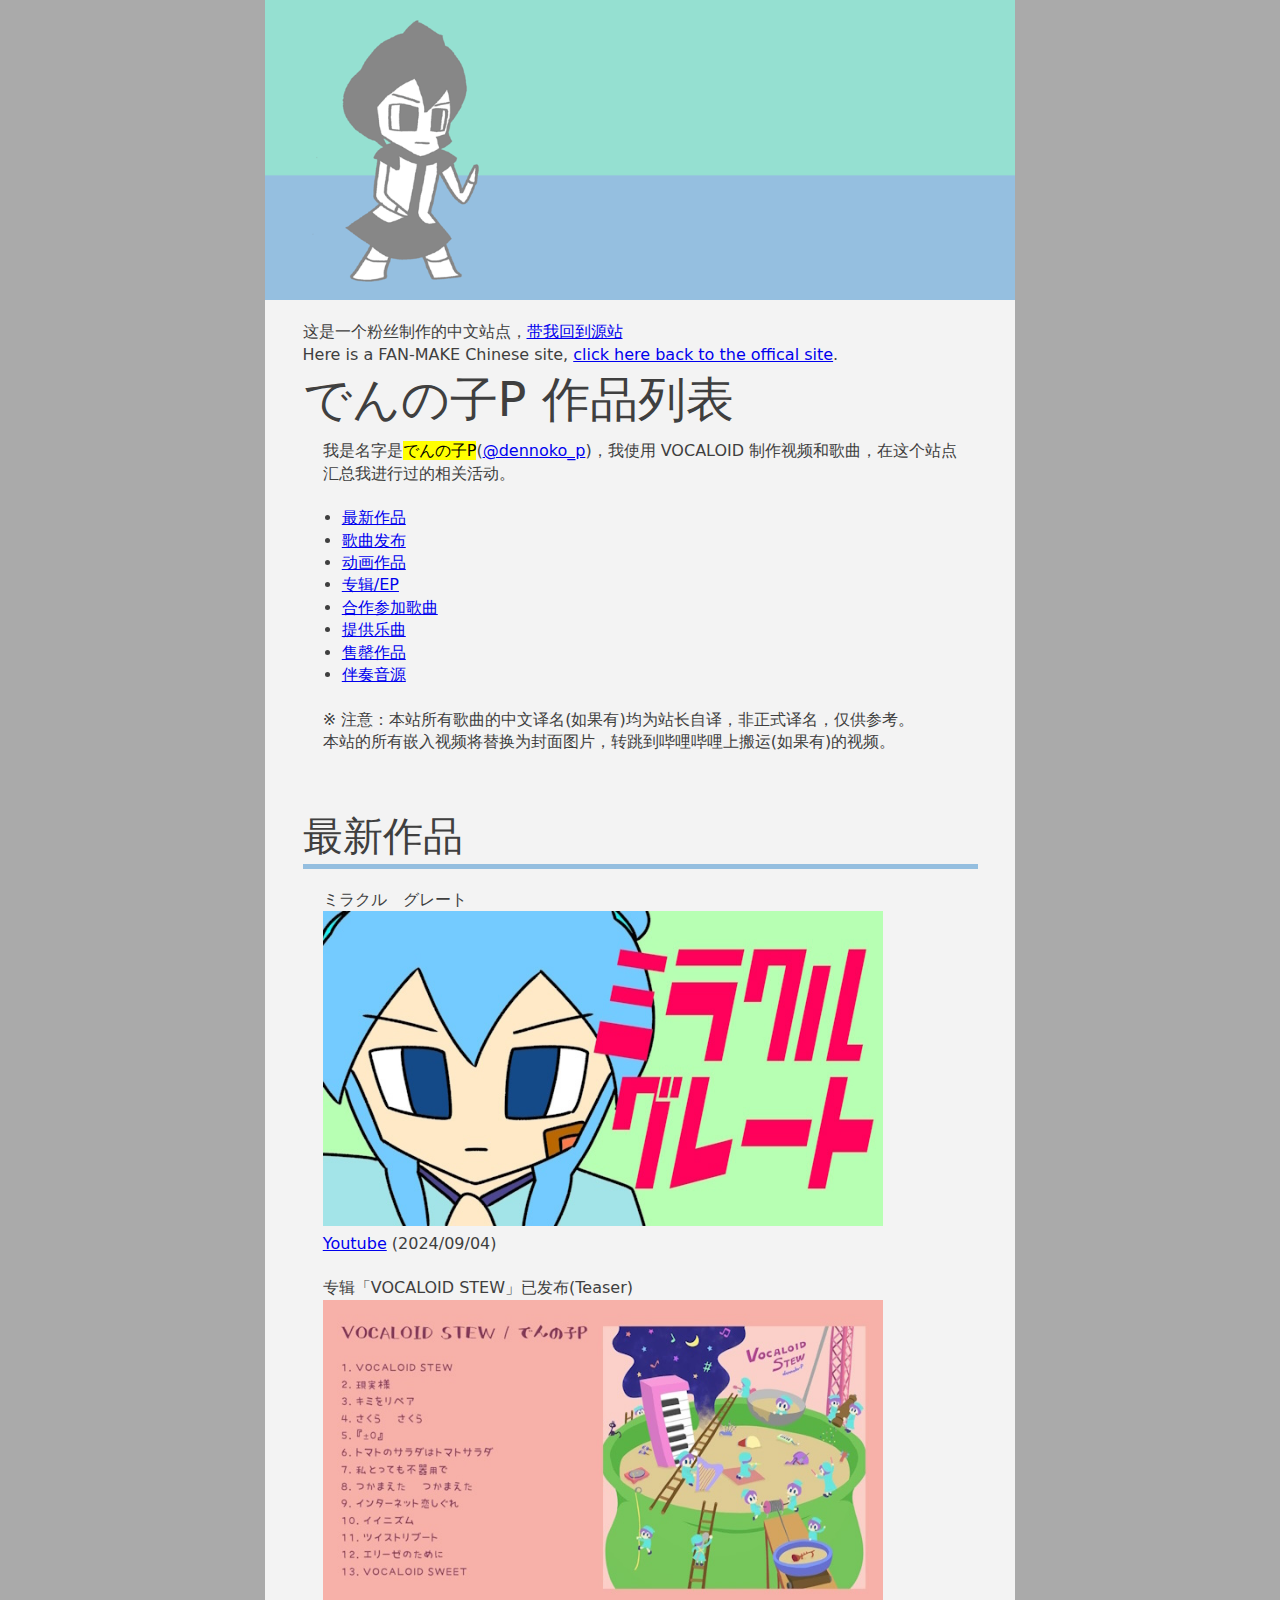
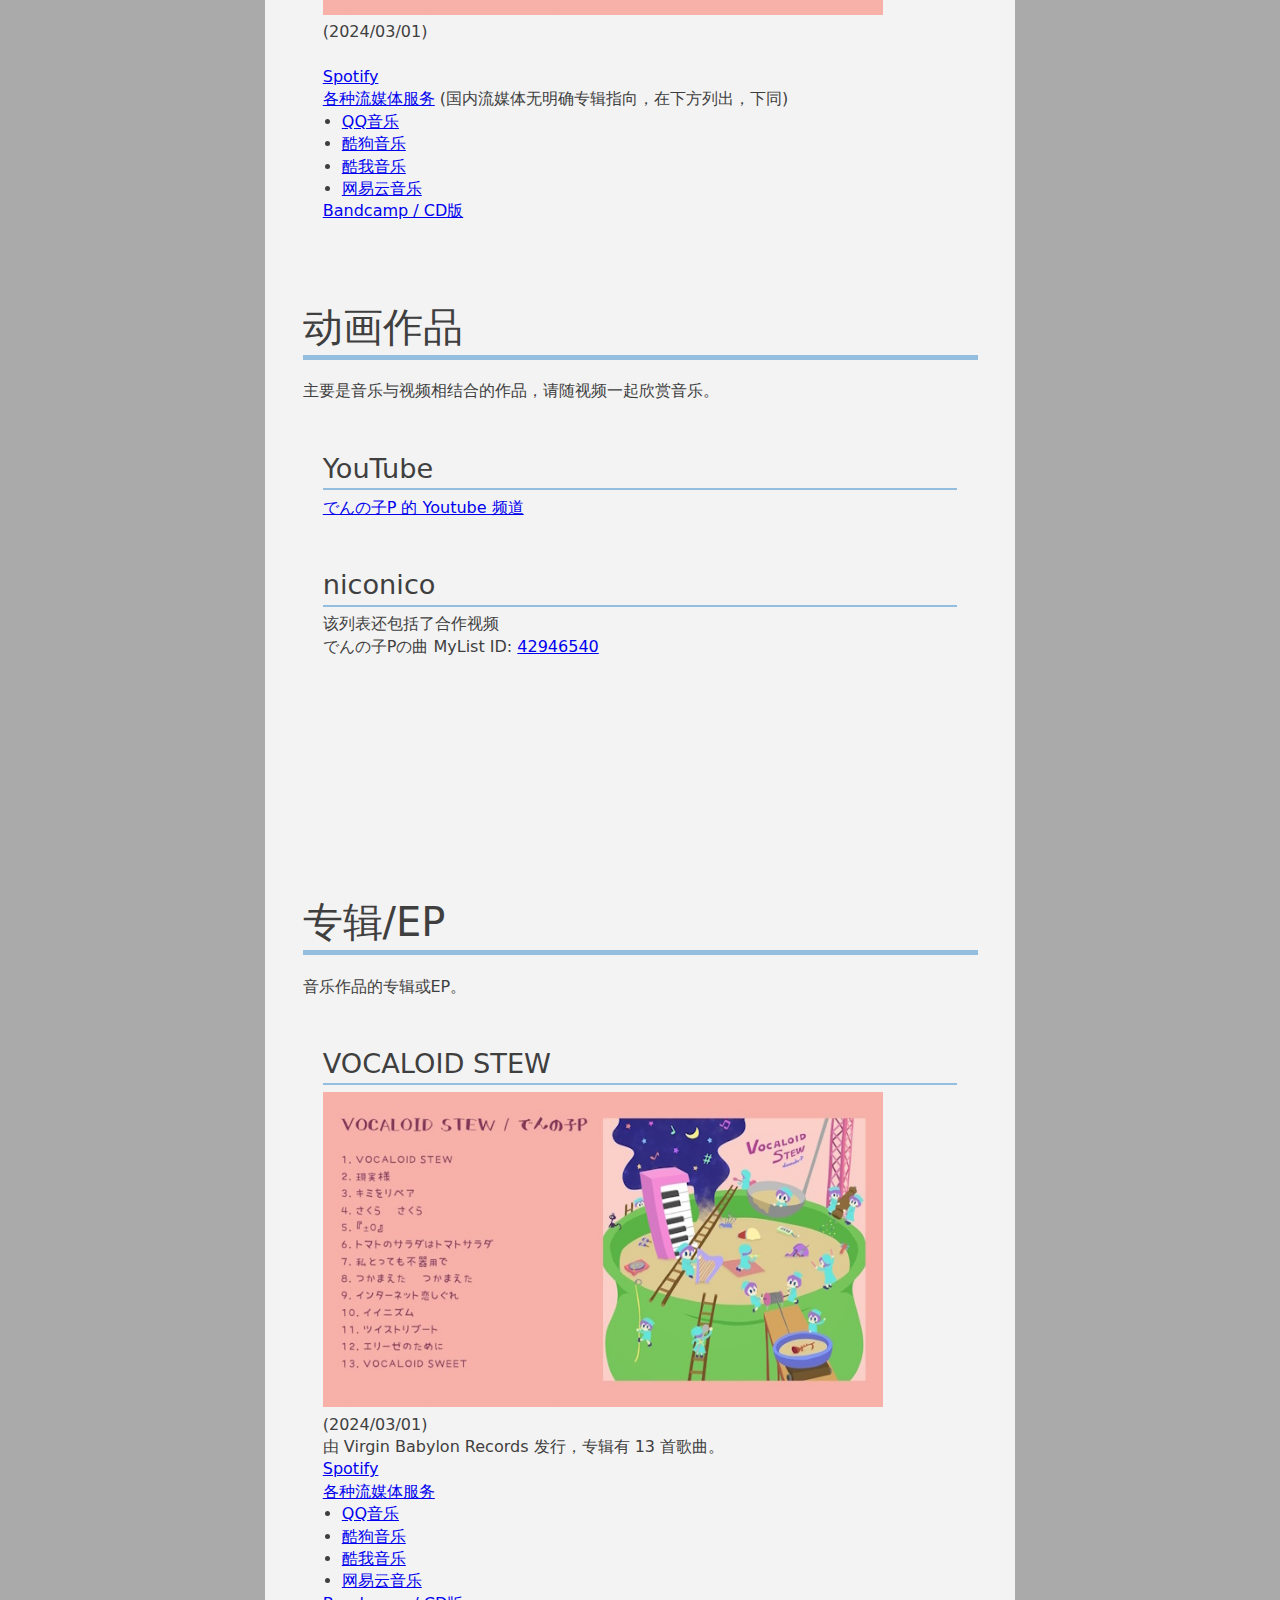
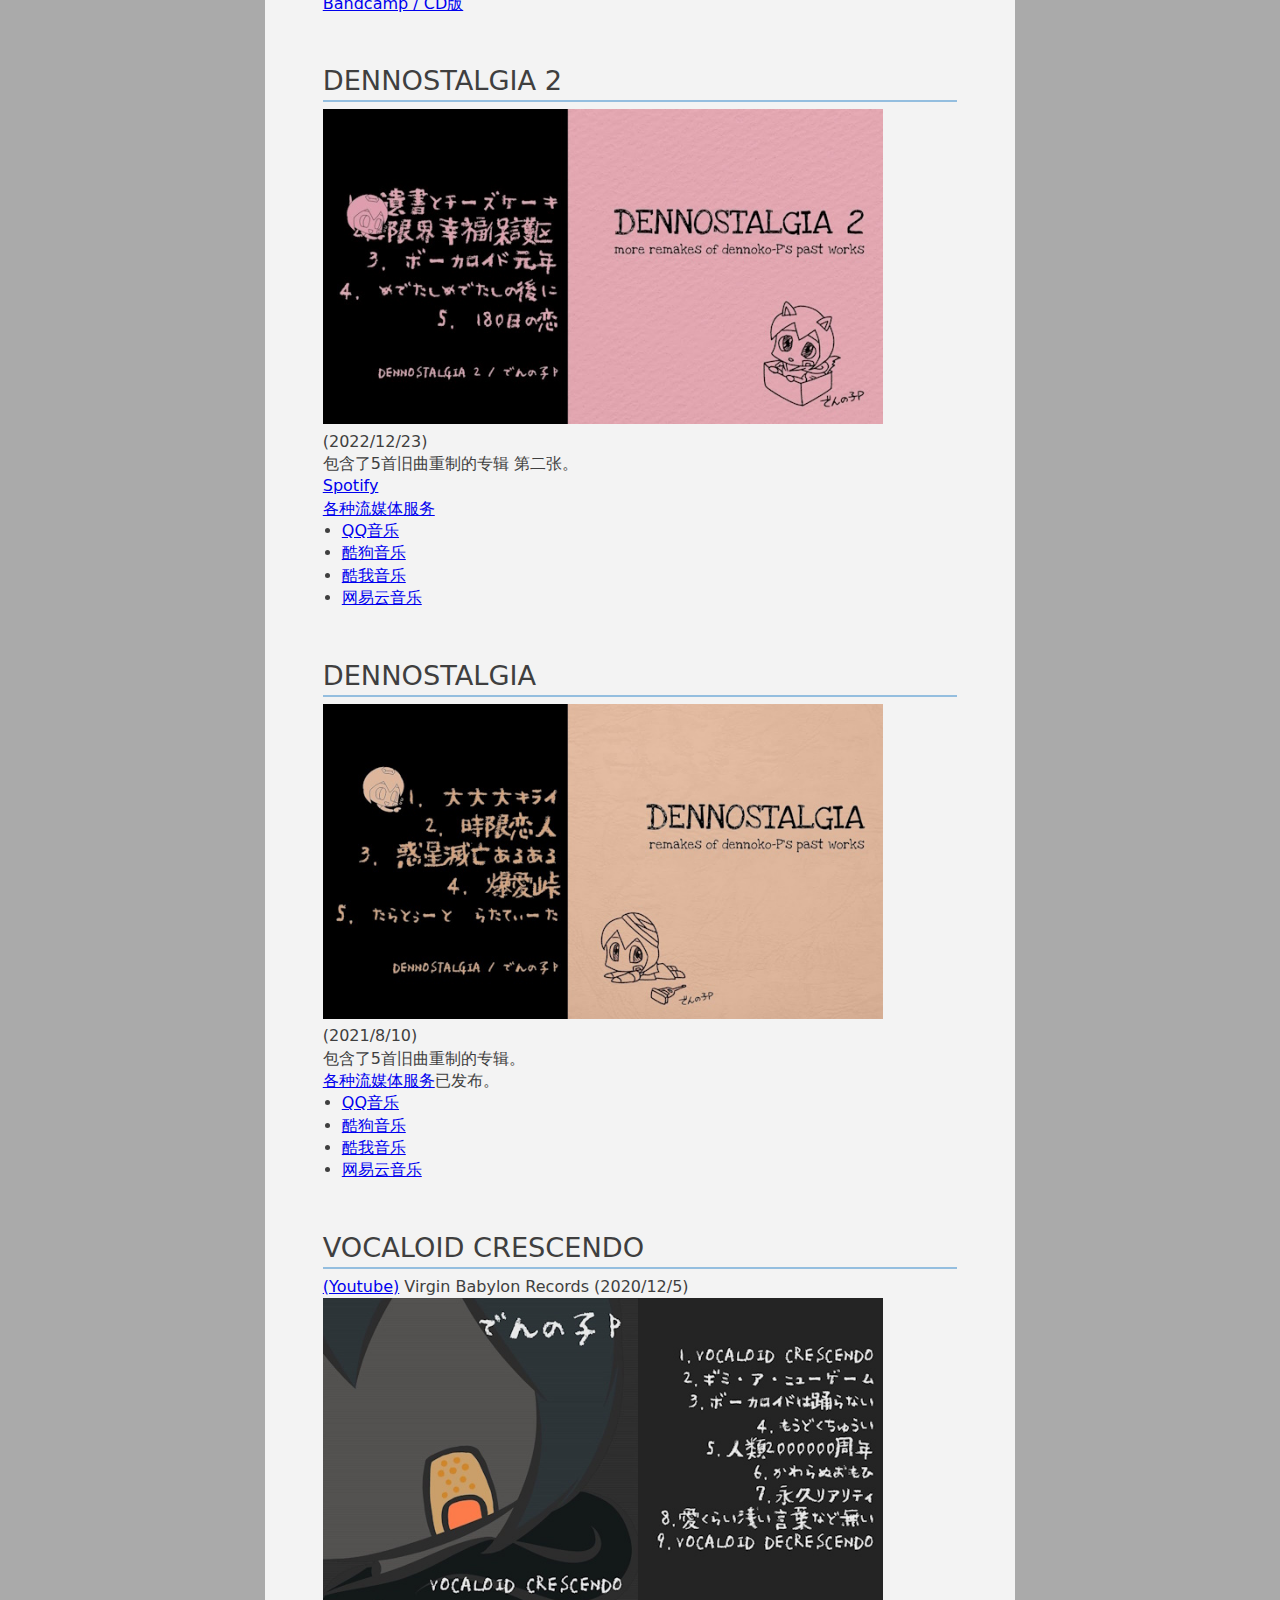
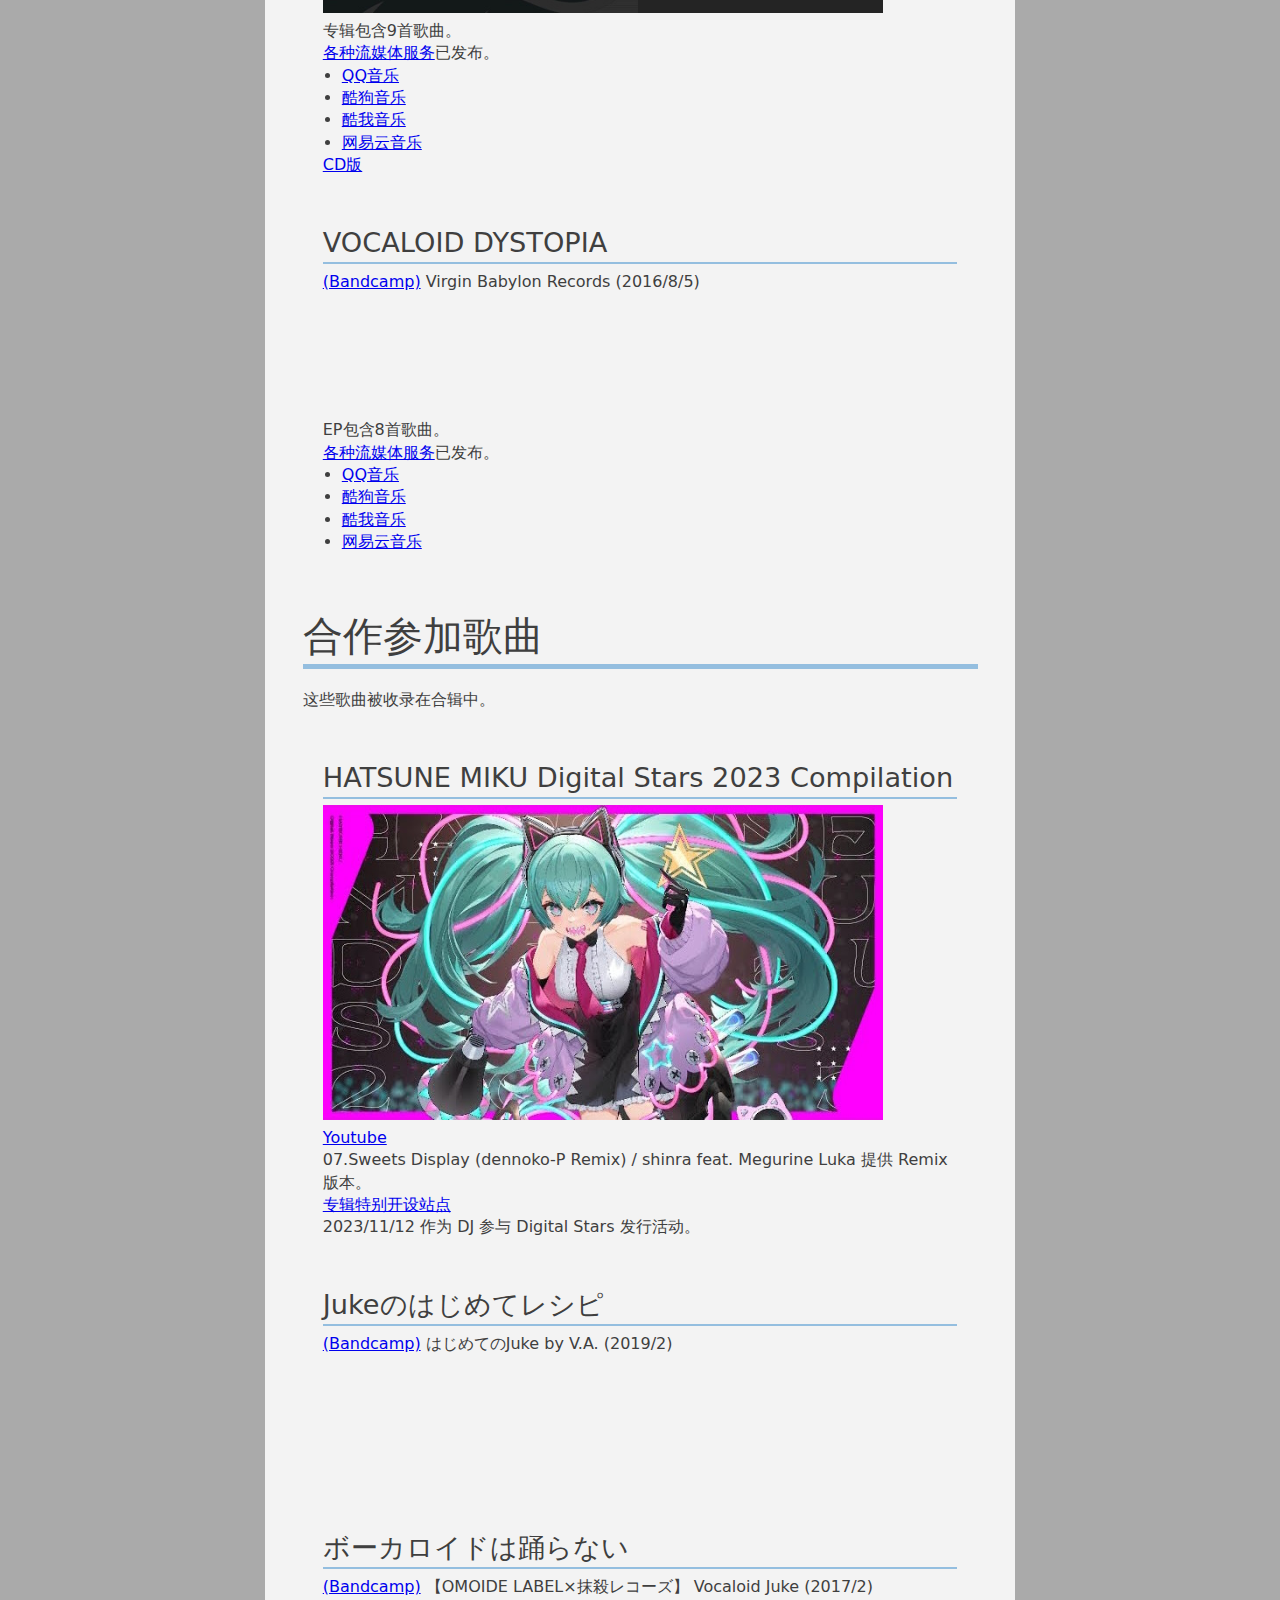
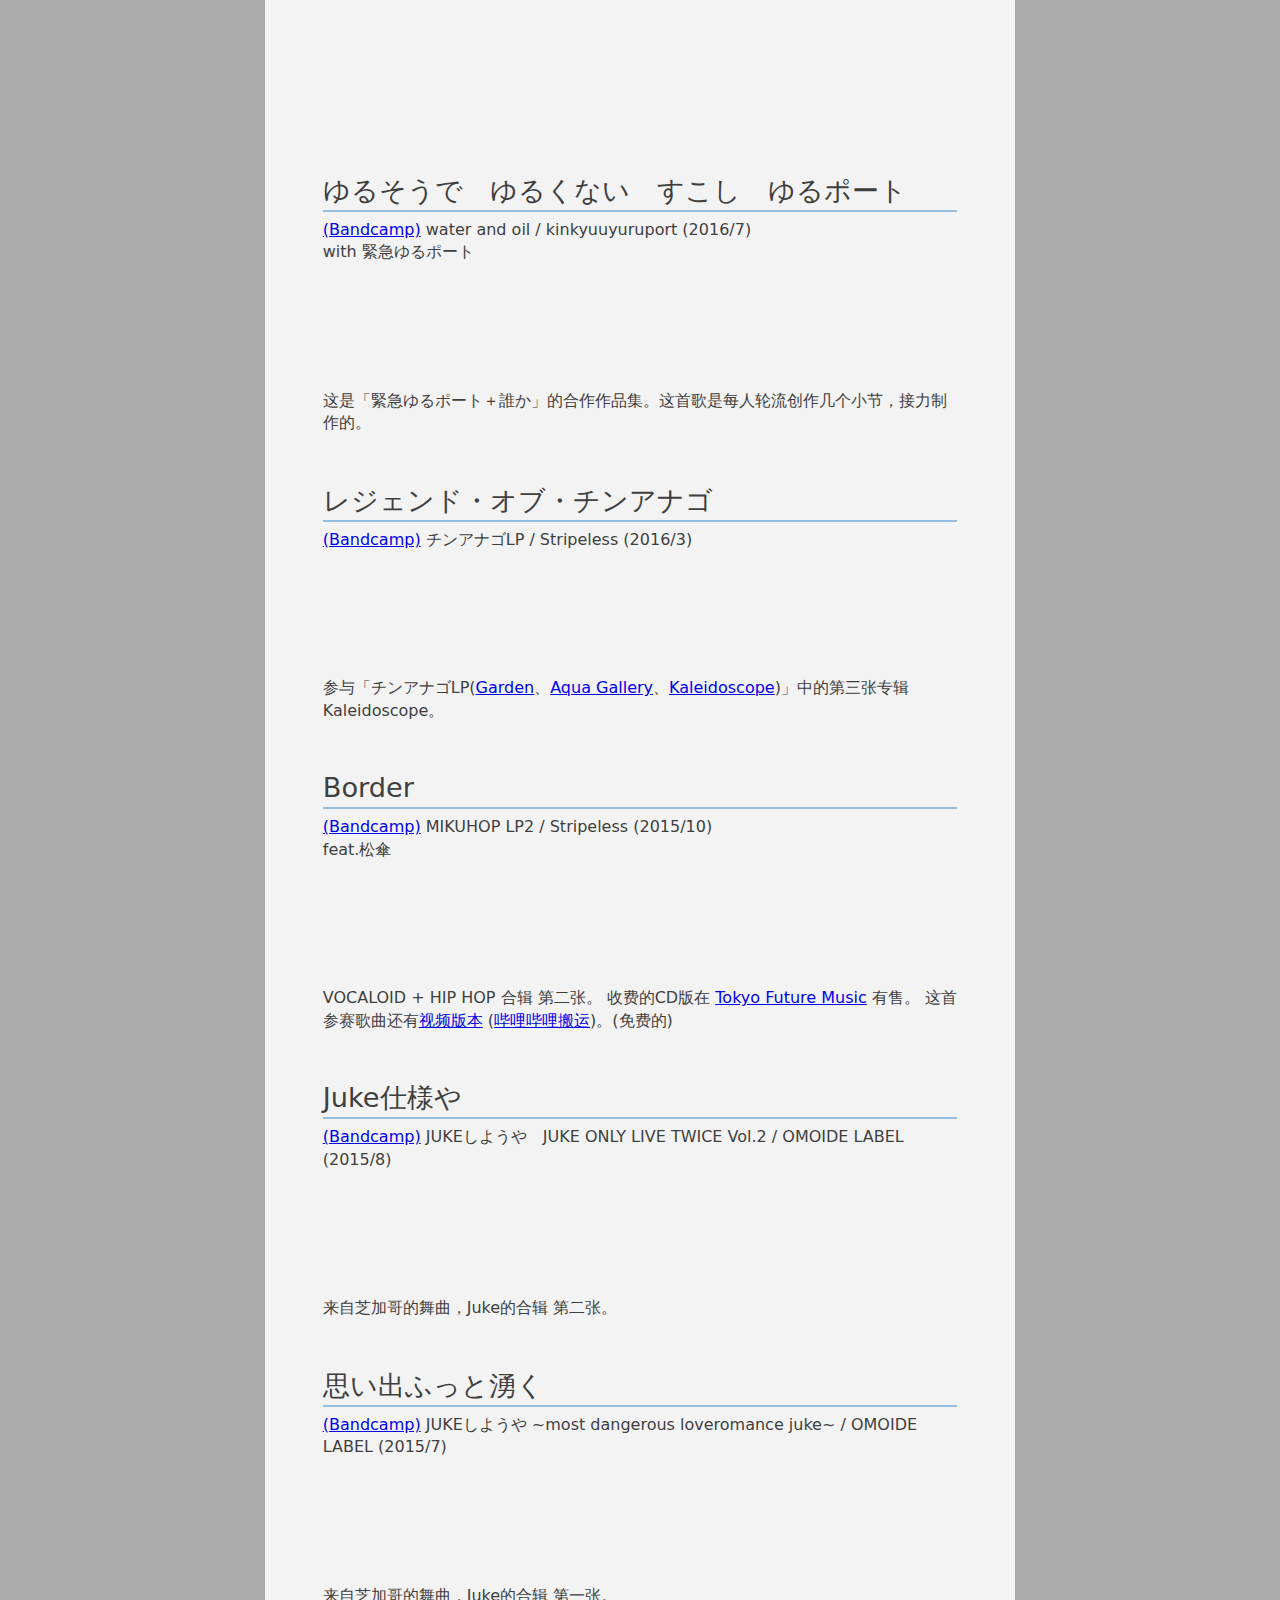
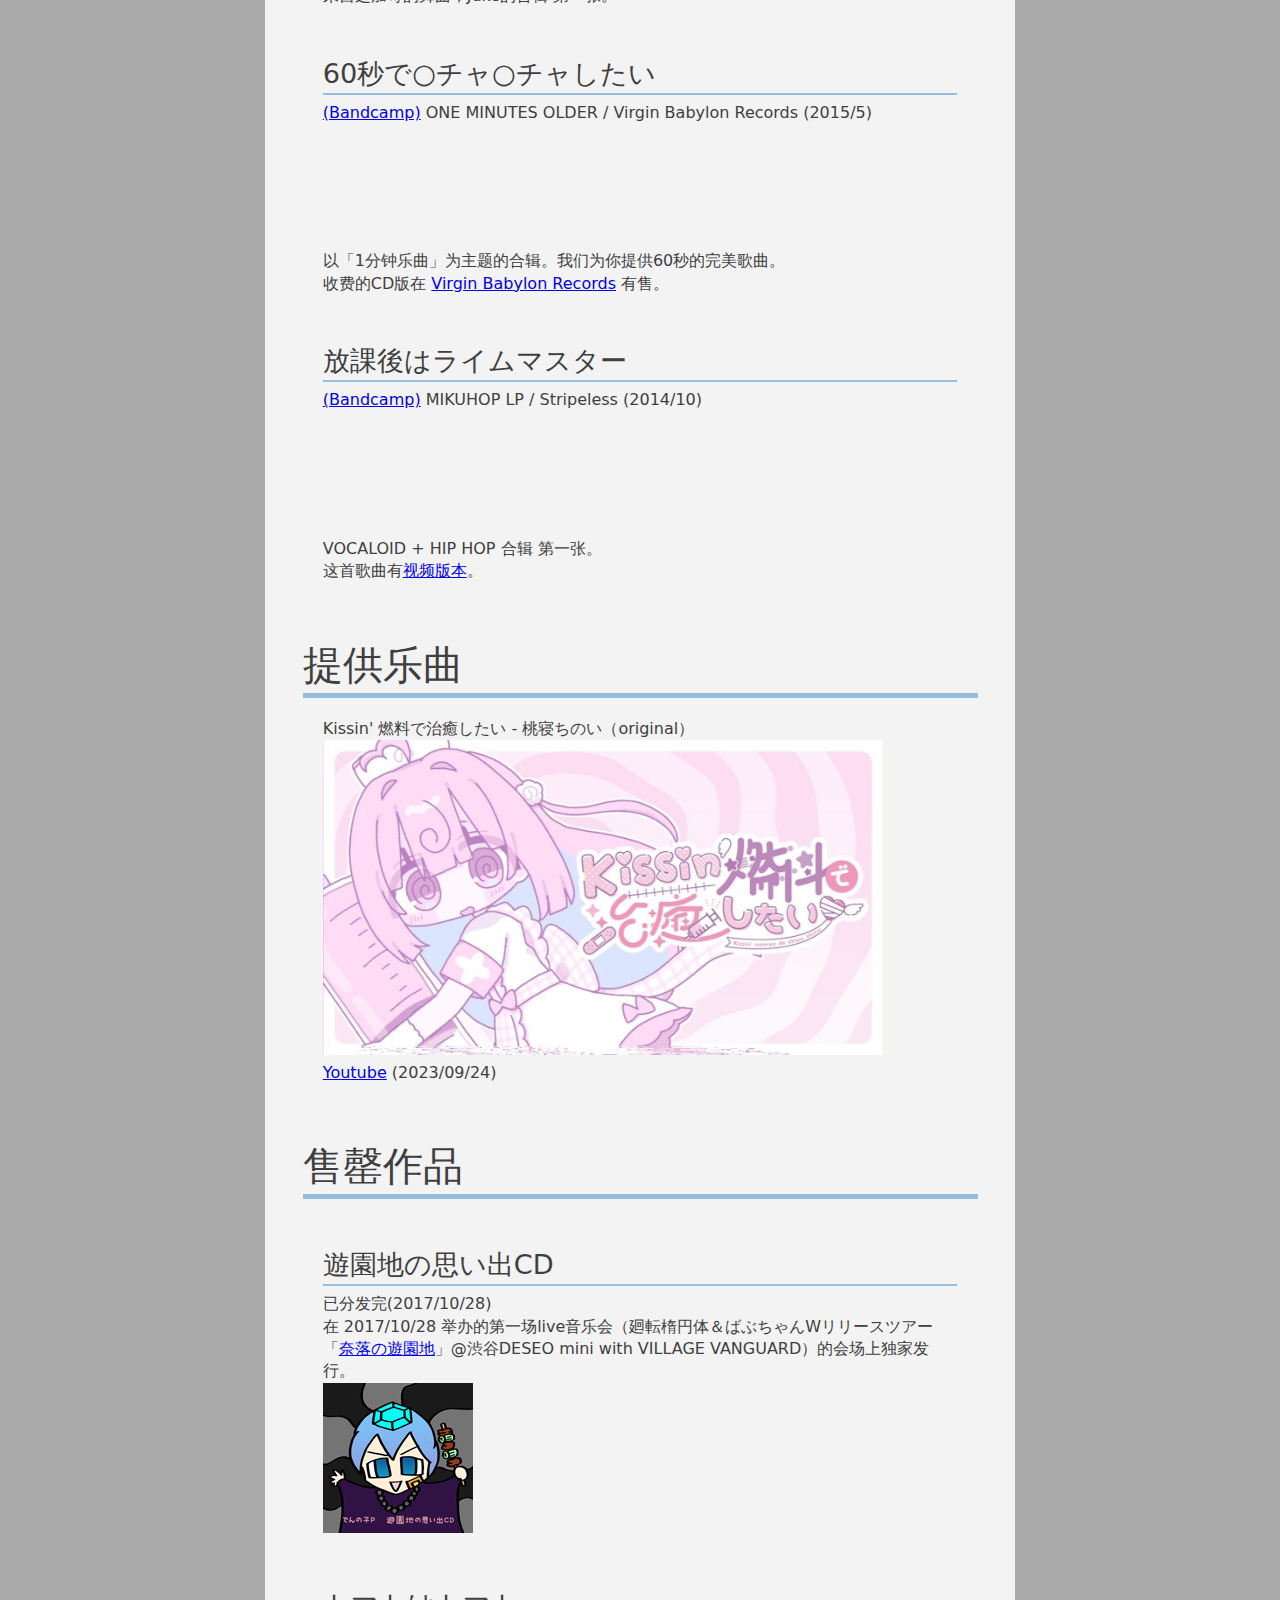
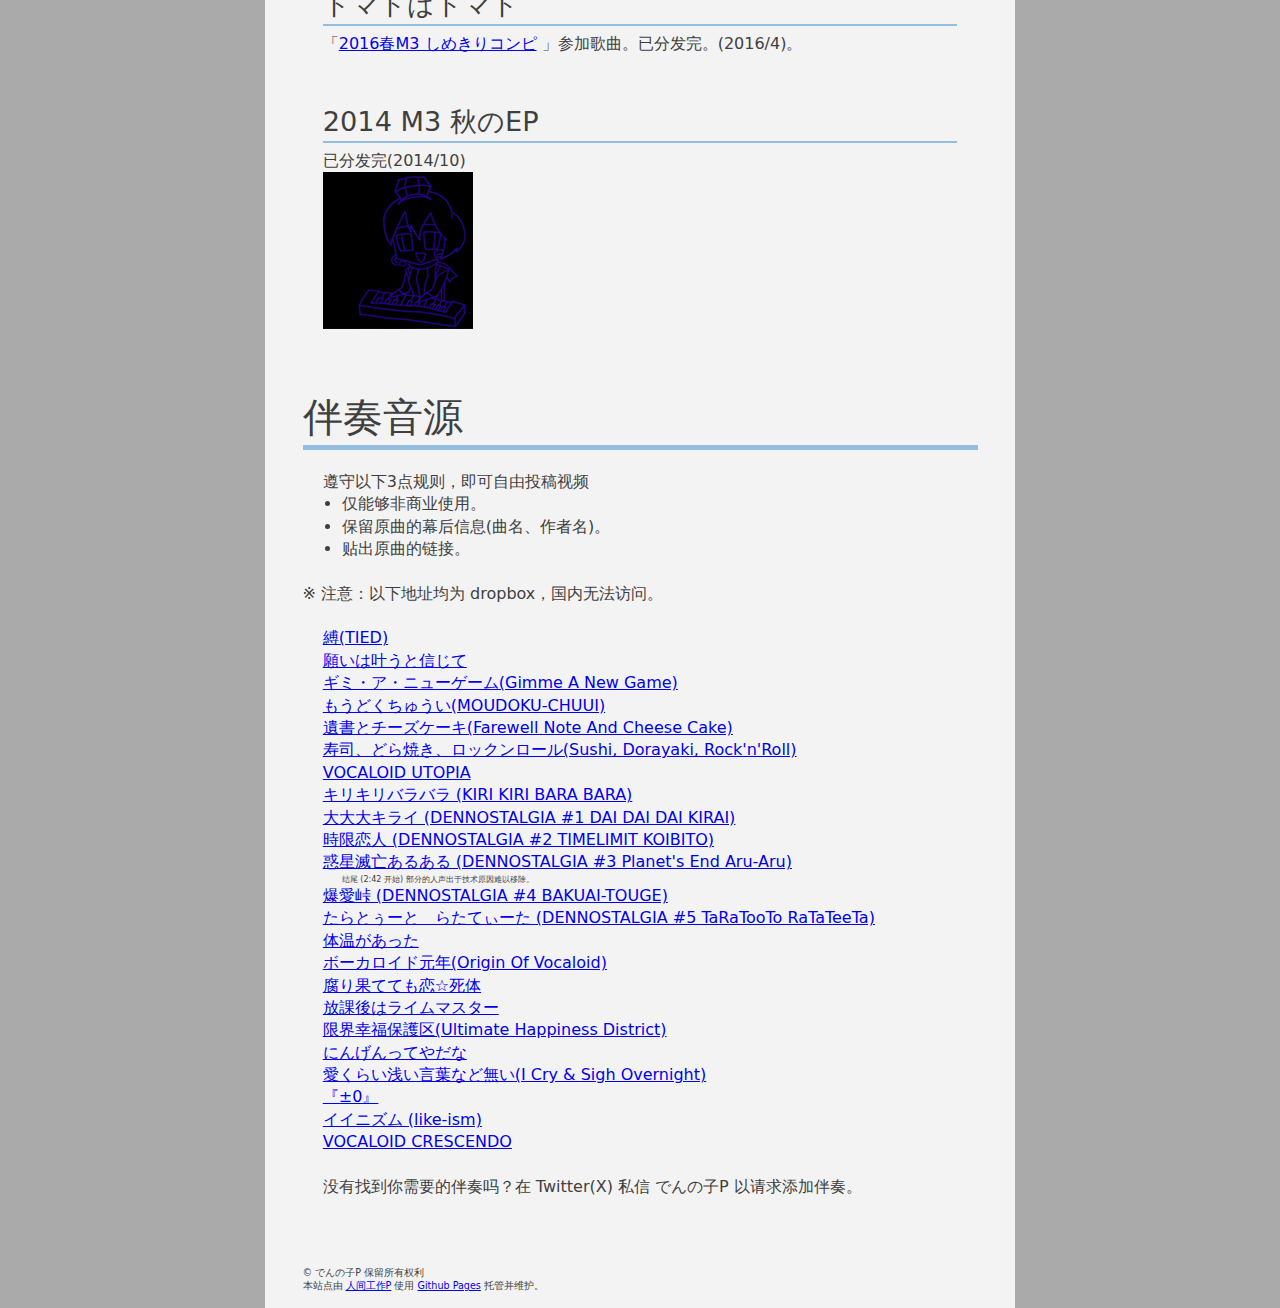
==== index.html @ c78fddec "fix mobile video cover overflow" ====
<!DOCTYPE html PUBLIC "-//W3C//DTD XHTML 1.0 Strict//EN" "http://www.w3.org/TR/xhtml1/DTD/xhtml1-strict.dtd">
<html xmlns="http://www.w3.org/1999/xhtml" xml:lang="zh" lang="zh">
<head>
    <meta http-equiv="Content-Type" content="text/html; charset=UTF-8" />
    <meta http-equiv="Pragma" content="no-cache">
    <meta http-equiv="cache-control" content="no-cache">
    <meta http-equiv="expires" content="0">

    <meta http-equiv="Content-Style-Type" content="text/css" />
    <meta http-equiv="Content-Script-Type" content="text/javascript" />
    <meta name="viewport" content="width=device-width, maximum-scale=1.0, minimum-scale=0.5,user-scalable=yes,initial-scale=1.0" />
    <meta name="copyright" content="でんの子P" />
    <title>でんの子P 作品列表</title>
    <link rel="stylesheet" href="style.css" type="text/css" media="screen">
    <!--[if lt IE 9]>
    <script src="https://cdn.bootcdn.net/ajax/libs/html5shiv/3.7.3/html5shiv-printshiv.min.js"></script>
    <script src="https://cdn.bootcdn.net/ajax/libs/livingston-css3-mediaqueries-js/1.0.0/css3-mediaqueries.min.js"></script>
    <![endif]-->
</head>
<body>
<div id="site-box">
	<img id="header_img" src="img/header_lapis.png" draggable="false">
	<div id="text-field">
        <p>这是一个粉丝制作的中文站点，<a href="http://dennokop.starfree.jp/">带我回到源站</a></p>
        <p>Here is a FAN-MAKE Chinese site, <a href="http://dennokop.starfree.jp/">click here back to the offical site</a>.</p>
		<div id="header">でんの子P 作品列表</div>
		<div class="sentence">
            <p>我是名字是<mark>でんの子P</mark>(<a href="https://twitter.com/dennoko_p" target="_blank">@dennoko_p</a>)，我使用 VOCALOID 制作视频和歌曲，在这个站点汇总我进行过的相关活动。</p>
            <br />
			<ul>
			<li><a href="#latest">最新作品</a></li>
			<li><a href="https://www.tunecore.co.jp/artists?id=152063">歌曲发布</a></li>
			<li><a href="#movies">动画作品</a></li>
			<li><a href="#albums">专辑/EP</a></li>
			<li><a href="#compilation">合作参加歌曲</a></li>
			<li><a href="#for_other_artists">提供乐曲</a></li>
			<li><a href="#soldout">售罄作品</a></li>
			<li><a href="#offvocal">伴奏音源</a></li>
			</ul>
			<br>
            <p>※ 注意：本站所有歌曲的中文译名(如果有)均为站长自译，非正式译名，仅供参考。</p>
            <p>本站的所有嵌入视频将替换为封面图片，转跳到哔哩哔哩上搬运(如果有)的视频。</p>
		</div>
        <div id="latest">
            <div class="category_title">
                最新作品
            </div>

            <div class="sentence">
            ミラクル　グレート
            </div>
            <a class="video-cover" href="https://www.bilibili.com/video/BV19xpweVEuz" target="_blank">
                <img alt="ミラクル　グレート" src="img/cover/miracle_great.jpg">
            </a>
            <div class="sentence">
                <a href="https://www.youtube.com/watch?v=h7nEyuYfjDg" target="_blank">Youtube</a> (2024/09/04)<br><br>
            </div>

            <div class="sentence">
            专辑「VOCALOID STEW」已发布(Teaser)
            </div>
            <a class="video-cover" href="https://www.youtube.com/watch?v=I-6tnvZHzzk" target="_blank">
                <img alt="VOCALOID STEW" src="img/cover/vocaloid_stew.jpg">
            </a>
            <div class="sentence">
                (2024/03/01)<br>
            </div>
            <br />
            <div class="sentence">
                <a href="https://open.spotify.com/album/1OarNVA2TZbNRcISkjBuer" target="_blank">Spotify<br>
                <a href="https://linkco.re/dxGtTPHN?lang=en" target="_blank">各种流媒体服务</a> (国内流媒体无明确专辑指向，在下方列出，下同)<br>
                <ul>
                    <li><a href="https://y.qq.com/n/ryqq/albumDetail/002xLCEV2y9fF6" target="_blank">QQ音乐</a></li>
                    <li><a href="https://www.kugou.com/album/info/1ggdave8/" target="_blank">酷狗音乐</a></li>
                    <li><a href="https://www.kuwo.cn/album_detail/47366929" target="_blank">酷我音乐</a></li>
                    <li><a href="https://music.163.com/#/album?id=185709683" target="_blank">网易云音乐</a></li>
                </ul>
                <a href="https://virginbabylonrecords.bandcamp.com/album/vocaloid-stew" target="_blank">Bandcamp / CD版</a>
            </div>
            <br />
        </div>

        <div id="movies">
            <div class="category_title">
                动画作品
            </div>
            <div class="category_caption">
                主要是音乐与视频相结合的作品，请随视频一起欣赏音乐。<br>
            </div>

            <div class="item_title">
                YouTube
            </div>
            <div class="sentence">
                <a href="https://www.youtube.com/@dennoko-p/featured" target="blank">でんの子P 的 Youtube 频道</a><br>
            </div>

            <div class="item_title">
                niconico
            </div>
            <div class="sentence">
                该列表还包括了合作视频<br>
                でんの子Pの曲 MyList ID: <a href="https://www.nicovideo.jp/mylist/42946540" target="_blank">42946540</a>
            </div>
            <iframe style="width:312px;height:176px;border:0;" src="http://ext.nicovideo.jp/thumb_mylist/42946540" scrolling="no" style="border:solid 1px #CCC;" frameborder="0"><a href="http://www.nicovideo.jp/mylist/42946540">【ニコニコ動画】</a></iframe>
        </div>

        <div id="albums">
            <div class="category_title">
                专辑/EP
            </div>
            <div class="category_caption">
                音乐作品的专辑或EP。<br>
            </div>

            <div class="item_title">
                VOCALOID STEW
            </div>
            <a class="video-cover" href="https://www.youtube.com/watch?v=I-6tnvZHzzk" target="_blank">
                <img alt="VOCALOID STEW" src="img/cover/vocaloid_stew.jpg">
            </a>
            <div class="sentence">
                (2024/03/01)<br>
            </div>
            <div class="sentence">
                由 Virgin Babylon Records 发行，专辑有 13 首歌曲。<br>
                <a href="https://open.spotify.com/album/1OarNVA2TZbNRcISkjBuer" target="_blank">Spotify<br>
                <a href="https://linkco.re/dxGtTPHN?lang=en" target="_blank">各种流媒体服务</a><br>
                <ul>
                    <li><a href="https://y.qq.com/n/ryqq/albumDetail/002xLCEV2y9fF6" target="_blank">QQ音乐</a></li>
                    <li><a href="https://www.kugou.com/album/info/1ggdave8/" target="_blank">酷狗音乐</a></li>
                    <li><a href="https://www.kuwo.cn/album_detail/47366929" target="_blank">酷我音乐</a></li>
                    <li><a href="https://music.163.com/#/album?id=185709683" target="_blank">网易云音乐</a></li>
                </ul>
                <a href="https://virginbabylonrecords.bandcamp.com/album/vocaloid-stew" target="_blank">Bandcamp / CD版</a>
            </div>

            <div class="item_title">
                DENNOSTALGIA 2
            </div>
            <a class="video-cover" href="https://www.youtube.com/watch?v=POwAFU_T5L0" target="_blank">
                <img alt="DENNOSTALGIA 2" src="img/cover/dennostalgia_2.jpg">
            </a>
            <div class="sentence">
                (2022/12/23)
            </div>
            <div class="sentence">
                包含了5首旧曲重制的专辑 第二张。<br>
                <a href="https://open.spotify.com/album/2MaGB8vd8jlyup8P2VZIrh" target="_blank">Spotify</a><br>
                <a href="https://linkco.re/U0H7cVG4?lang=en" target="_blank">各种流媒体服务</a><br>
                <ul>
                    <li><a href="https://y.qq.com/n/ryqq/albumDetail/000RRrPH2jGN24" target="_blank">QQ音乐</a></li>
                    <li><a href="https://www.kugou.com/album/info/13cul846/" target="_blank">酷狗音乐</a></li>
                    <li><a href="https://www.kuwo.cn/album_detail/33495152" target="_blank">酷我音乐</a></li>
                    <li><a href="https://music.163.com/#/album?id=156019134" target="_blank">网易云音乐</a></li>
                </ul>
            </div>

            <div class="item_title">
                DENNOSTALGIA
            </div>
            <a class="video-cover" href="https://www.youtube.com/watch?v=Ii9nYMCT_zM" target="_blank">
                <img alt="DENNOSTALGIA" src="img/cover/dennostalgia_1.jpg">
            </a>
            <div class="sentence">
                (2021/8/10)
            </div>
            <div class="sentence">
                包含了5首旧曲重制的专辑。<br>
                <a href="https://linkco.re/SBnetbqC?lang=en" target="_blank">各种流媒体服务</a>已发布。<br>
                <ul>
                    <li><a href="https://y.qq.com/n/ryqq/albumDetail/000KczPW15jtcv" target="_blank">QQ音乐</a></li>
                    <li><a href="https://www.kugou.com/album/info/sfuu8ca/" target="_blank">酷狗音乐</a></li>
                    <li><a href="https://www.kuwo.cn/album_detail/22283785" target="_blank">酷我音乐</a></li>
                    <li><a href="https://music.163.com/#/album?id=131500958" target="_blank">网易云音乐</a></li>
                </ul>
            </div>

            <div class="item_title">
                VOCALOID CRESCENDO
            </div>
            <div class="sentence">
                <a href="https://www.youtube.com/watch?v=_8-KXBI3-ew" target="_blank">(Youtube)</a> Virgin Babylon Records (2020/12/5)
            </div>
            <a class="video-cover" href="https://www.bilibili.com/video/BV1LV411h78Y" target="_blank">
                <img alt="VOCALOID CRESCENDO" src="img/cover/vocaloid_crescendo.jpg">
            </a>
            <div class="sentence">
                专辑包含9首歌曲。<br>
                <a href="https://linkco.re/x9Npf6S2?lang=en" target="_blank">各种流媒体服务</a>已发布。<br>
                <ul>
                    <li><a href="https://y.qq.com/n/ryqq/albumDetail/001F4Zup0iTU1B" target="_blank">QQ音乐</a></li>
                    <li><a href="https://www.kugou.com/album/info/p621784/" target="_blank">酷狗音乐</a></li>
                    <li><a href="https://www.kuwo.cn/album_detail/18784646" target="_blank">酷我音乐</a></li>
                    <li><a href="https://music.163.com/#/album?id=120617856" target="_blank">网易云音乐</a></li>
                </ul>
                <a href="http://www.virgin-babylon-records.com/unsupermarket/music_74.html" target="_blank">CD版</a>
            </div>

            <div class="item_title">
                VOCALOID DYSTOPIA
            </div>
            <div class="sentence">
                <a href="https://virginbabylonselectedworks.bandcamp.com/album/vocaloid-dystopia?from=embed" target="_blank">(Bandcamp)</a> Virgin Babylon Records (2016/8/5)
            </div>
            <iframe style="border: 0; width: 90%; height: 120px;" src="https://bandcamp.com/EmbeddedPlayer/album=233201474/size=large/bgcol=333333/linkcol=0f91ff/tracklist=false/artwork=small/transparent=true/" seamless><a href="http://virginbabylonselectedworks.bandcamp.com/album/vocaloid-dystopia">VOCALOID DYSTOPIA by でんの子P</a></iframe>
            <div class="sentence">
                EP包含8首歌曲。<br>
                <a href="https://linkco.re/YTyc95gg?lang=en" target="_blank">各种流媒体服务</a>已发布。<br>
                <ul>
                    <li><a href="https://y.qq.com/n/ryqq/albumDetail/001kY89W4Hyaff" target="_blank">QQ音乐</a></li>
                    <li><a href="https://www.kugou.com/album/info/p60l986/" target="_blank">酷狗音乐</a></li>
                    <li><a href="https://www.kuwo.cn/album_detail/18782662" target="_blank">酷我音乐</a></li>
                    <li><a href="https://music.163.com/#/album?id=123899685" target="_blank">网易云音乐</a></li>
                </ul>
            </div>
        </div>

        <div id="compilation">
            <div class="category_title">
                合作参加歌曲
            </div>
            <div class="category_caption">
                这些歌曲被收录在合辑中。
            </div>
            <div class="item_title">
                HATSUNE MIKU Digital Stars 2023 Compilation<br>
            </div>
            <a class="video-cover" href="https://www.bilibili.com/video/BV1Lk4y147Pf" target="_blank">
                <img alt="HATSUNE MIKU Digital Stars 2023 Compilation" src="img/cover/hatsune_miku_digitial_stars_2023.jpg">
            </a>
            <div class="sentence">
                <a href="https://www.youtube.com/watch?v=wsaca1NpsbM" target="_blank">Youtube</a><br>
                07.Sweets Display (dennoko-P Remix) / shinra feat. Megurine Luka 提供 Remix 版本。<br>
                <a href="https://karent.jp/cd/digitalstars2023">专辑特别开设站点</a><br>
                2023/11/12 作为 DJ 参与 Digital Stars 发行活动。
            </div>
            <div class="item_title">
                Jukeのはじめてレシピ<br>
            </div>
            <div class="sentence">
                <a href="https://omoidelabel.bandcamp.com/album/juke-4?from=embed" target="_blank">(Bandcamp)</a>
                はじめてのJuke by V.A. (2019/2)<br>
            </div>
            <iframe style="border: 0; width: 90%; height: 120px;" src="https://bandcamp.com/EmbeddedPlayer/album=1081166432/size=large/bgcol=333333/linkcol=0f91ff/tracklist=false/artwork=small/transparent=true/" seamless><a href="http://omoidelabel.bandcamp.com/album/juke-4">はじめてのJuke by V.A.</a></iframe>
            <div class="item_title">
                ボーカロイドは踊らない
            </div>
            <div class="sentence">
                <a href="https://massatsu.bandcamp.com/album/omoide-label-vocaloid-juke?from=embed" target="_blank">(Bandcamp)</a>
                【OMOIDE LABEL×抹殺レコーズ】 Vocaloid Juke (2017/2)<br>
            </div>
            <iframe style="border: 0; width: 90%; height: 120px;" src="https://bandcamp.com/EmbeddedPlayer/album=2357574387/size=large/bgcol=333333/linkcol=0f91ff/tracklist=false/artwork=small/track=3704022472/transparent=true/" seamless><a href="http://massatsu.bandcamp.com/album/omoide-label-vocaloid-juke">【OMOIDE LABEL×抹殺レコーズ】 Vocaloid Juke by でんの子P</a></iframe>
            <div class="item_title">
                ゆるそうで　ゆるくない　すこし　ゆるポート
            </div>
            <div class="sentence">
                <a href="https://kinkyuuyuruport.bandcamp.com/album/water-and-oil?from=embed" target="_blank">(Bandcamp)</a>
                water and oil / kinkyuuyuruport (2016/7)<br>
                with 緊急ゆるポート
            </div>
            <iframe style="border: 0; width: 90%; height: 120px;" src="https://bandcamp.com/EmbeddedPlayer/album=2513489836/size=large/bgcol=333333/linkcol=0f91ff/tracklist=false/artwork=small/track=3994548524/transparent=true/" seamless><a href="http://kinkyuuyuruport.bandcamp.com/album/water-and-oil">water and oil by でんの子P</a></iframe>
            <div class="sentence">
                这是「緊急ゆるポート＋誰か」的合作作品集。这首歌是每人轮流创作几个小节，接力制作的。
            </div>
            <div class="item_title">
                レジェンド・オブ・チンアナゴ
            </div>
            <div class="sentence">
                <a href="https://stripeless.bandcamp.com/album/lp-kaleidoscope?from=embed" target="_blank">(Bandcamp)</a>
                チンアナゴLP / Stripeless (2016/3)
            </div>
            <iframe style="border: 0; width: 90%; height: 120px;" src="https://bandcamp.com/EmbeddedPlayer/album=2190073820/size=large/bgcol=333333/linkcol=0f91ff/tracklist=false/artwork=small/track=4108732558/transparent=true/" seamless><a href="http://stripeless.bandcamp.com/album/lp-kaleidoscope">チンアナゴLP - Kaleidoscope by でんの子Ｐ</a></iframe>
            <div class="sentence">
                参与「チンアナゴLP(<a href="https://stripeless.bandcamp.com/album/lp-garden" target="_blank">Garden</a>、<a href="https://stripeless.bandcamp.com/album/lp-aqua-gallery" target="_blank">Aqua Gallery</a>、<a href="https://stripeless.bandcamp.com/album/lp-kaleidoscope" target="_blank">Kaleidoscope</a>)」中的第三张专辑 Kaleidoscope。
            </div>
            <div class="item_title">
                Border
            </div>
            <div class="sentence">
                <a href="https://stripeless.bandcamp.com/album/mikuhop-lp2-border?from=embed" target="_blank">(Bandcamp)</a>
                MIKUHOP LP2 / Stripeless (2015/10)<br>
                feat.松傘
            </div>
            <iframe style="border: 0; width: 90%; height: 120px;" src="https://bandcamp.com/EmbeddedPlayer/album=1844290440/size=large/bgcol=333333/linkcol=0f91ff/tracklist=false/artwork=small/track=785799774/transparent=true/" seamless><a href="http://stripeless.bandcamp.com/album/mikuhop-lp2-border">MIKUHOP LP2:Border by でんの子P feat. 松傘</a></iframe>
            <div class="sentence">
                VOCALOID + HIP HOP 合辑 第二张。
                收费的CD版在 <a href="http://www.future-music.co.jp/" target="_blank">Tokyo Future Music</a> 有售。
                这首参赛歌曲还有<a href="http://www.nicovideo.jp/watch/sm27295741" target="_blank">视频版本</a> (<a href="https://www.bilibili.com/video/BV1eW411p7CM/" target="_blank">哔哩哔哩搬运</a>)。(免费的)
            </div>
            <div class="item_title">
                Juke仕様や
            </div>
            <div class="sentence">
                <a href="https://omoidelabel.bandcamp.com/album/juke-2-2of2?from=embed" target="_blank">(Bandcamp)</a>
                JUKEしようや　JUKE ONLY LIVE TWICE Vol.2 / OMOIDE LABEL (2015/8)
            </div>
            <iframe style="border: 0; width: 90%; height: 120px;" src="https://bandcamp.com/EmbeddedPlayer/album=1692351900/size=large/bgcol=333333/linkcol=0f91ff/tracklist=false/artwork=small/track=2578220869/transparent=true/" seamless><a href="http://omoidelabel.bandcamp.com/album/juke-juke-only-live-twice-vol-2">JUKEしようや　JUKE ONLY LIVE TWICE Vol.2 by でんの子P</a></iframe>
            <div class="sentence">
                来自芝加哥的舞曲，Juke的合辑 第二张。<br>
            </div>
            <div class="item_title">
                思い出ふっと湧く
            </div>
            <div class="sentence">
                <a href="https://omoidelabel.bandcamp.com/album/juke-1?from=embed" target="_blank">(Bandcamp)</a>
                JUKEしようや ~most dangerous loveromance juke~ / OMOIDE LABEL (2015/7)
            </div>
            <iframe style="border: 0; width: 90%; height: 120px;" src="https://bandcamp.com/EmbeddedPlayer/album=4081895490/size=large/bgcol=333333/linkcol=0f91ff/tracklist=false/artwork=small/track=2508135720/transparent=true/" seamless><a href="http://omoidelabel.bandcamp.com/album/juke-most-dangerous-loveromance-juke">JUKEしようや ~most dangerous loveromance juke~ by でんの子P</a></iframe>
            <div class="sentence">
                来自芝加哥的舞曲，Juke的合辑 第一张。<br>
            </div>
            <div class="item_title">
                60秒で○チャ○チャしたい
            </div>
            <div class="sentence">
                <a href="https://virginbabylonrecords.bandcamp.com/album/one-minute-older-virgin-babylon-records-5th-anniversary?from=embed" target="_blank">(Bandcamp)</a>
                ONE MINUTES OLDER / Virgin Babylon Records (2015/5)
            </div>
            <iframe style="border: 0; width: 90%; height: 120px;" src="https://bandcamp.com/EmbeddedPlayer/album=407647051/size=large/bgcol=333333/linkcol=0f91ff/tracklist=false/artwork=small/track=3267056741/transparent=true/" seamless><a href="http://virginbabylonrecords.bandcamp.com/album/one-minute-older-virgin-babylon-records-5th-anniversary">ONE MINUTE OLDER - Virgin Babylon Records 5th Anniversary by でんの子P</a></iframe>		
            <div class="sentence">
                以「1分钟乐曲」为主题的合辑。我们为你提供60秒的完美歌曲。<br>
                收费的CD版在 <a href="http://www.virgin-babylon-records.com/unsupermarket/music_043.html" target="blank">Virgin Babylon Records</a> 有售。
            </div>
            <div class="item_title">
                放課後はライムマスター
            </div>
            <div class="sentence">
                <a href="https://stripeless.bandcamp.com/album/mikuhop-lp?from=embed" target="_blank">(Bandcamp)</a>
                MIKUHOP LP / Stripeless (2014/10)
            </div>
            <iframe style="border: 0; width: 90%; height: 120px;" src="https://bandcamp.com/EmbeddedPlayer/album=1250242941/size=large/bgcol=333333/linkcol=0f91ff/tracklist=false/artwork=small/track=4221767265/transparent=true/" seamless><a href="http://stripeless.bandcamp.com/album/mikuhop-lp">MIKUHOP LP by でんの子P</a></iframe>
            <div class="sentence">
                VOCALOID + HIP HOP 合辑 第一张。<br>
                这首歌曲有<a href="http://www.nicovideo.jp/watch/sm24354876" target="_blank">视频版本</a>。
            </div>
        </div>

        <div id="for_other_artists">
            <div class="category_title">
                提供乐曲
            </div>

            <div class="sentence">
                Kissin' 燃料で治癒したい - 桃寝ちのい（original）
            </div>
            <a class="video-cover" href="https://www.bilibili.com/video/BV1yH4y1m74c" target="_blank">
                <img alt="Kissin' 燃料で治癒したい" src="img/cover/kissin_nenryo_de_chiyu_shitai.jpg">
            </a>
            <div class="sentence">
                <a href="https://www.youtube.com/watch?v=Q1_98HOm-Qo" target="_blank">Youtube</a> (2023/09/24)<br>
            </div>
        </div>

        <div id="soldout">
            <div class="category_title">
                售罄作品
            </div>
            <div class="item_title">
                遊園地の思い出CD
            </div>
            <div class="sentence">
                已分发完(2017/10/28)<br>
                在 2017/10/28 举办的第一场live音乐会（廻転楕円体＆ばぶちゃんWリリースツアー「<a href="https://x.com/hashtag/%E5%A5%88%E8%90%BD%E3%81%AE%E9%81%8A%E5%9C%92%E5%9C%B0?src=hashtag_click" target="_blank">奈落の遊園地</a>」@渋谷DESEO mini with VILLAGE VANGUARD）的会场上独家发行。<br>
                <img src="img/yuenchi_no_omoide.png" />
            </div>
            <div class="item_title">
                トマトはトマト
            </div>
            <div class="sentence">
                「<a href="http://release.sakurarecordz.com/kumamoto_prelease/" target="blank">2016春M3 しめきりコンピ</a> 」参加歌曲。已分发完。(2016/4)。
            </div>
            <div class="item_title">
                2014 M3 秋のEP
            </div>
            <div class="sentence">
                已分发完(2014/10)<br>
                <img src="img/2014m3.jpg" />
            </div>
        </div>

        <div id="offvocal">
            <div class="category_title">
                伴奏音源
            </div>
			<div class="sentence">
				遵守以下3点规则，即可自由投稿视频
				<ul>
					<li>仅能够非商业使用。</li>
					<li>保留原曲的幕后信息(曲名、作者名)。</li>
					<li>贴出原曲的链接。</li>
				</ul>
			</div>
            <br>

            <p>※ 注意：以下地址均为 dropbox，国内无法访问。</p>
            <br>

			<div class="sentence">
				<a href="https://www.dropbox.com/scl/fi/mhu2vt2a0pdpk7nqq0j89/dennoko-p_tied_inst.zip?rlkey=3z3pkcig8ka4y4355a5bi2l7t&dl=0" target="_blank">縛(TIED)</a>
			</div>

			<div class="sentence">
				<a href="https://www.dropbox.com/scl/fi/z8gsjja8fqjza51753nqu/dennoko-P_NegaiWaKanautoShinjite_inst.zip?rlkey=wyivadqnnkumb62hj4bj1qm6p&dl=0" target="_blank">願いは叶うと信じて</a>
			</div>

			<div class="sentence">
				<a href="https://bit.ly/3INfanG" target="_blank">ギミ・ア・ニューゲーム(Gimme A New Game)</a>
			</div>

			<div class="sentence">
				<a href="https://bit.ly/3GOxHjS" target="_blank">もうどくちゅうい(MOUDOKU-CHUUI)</a>
			</div>

			<div class="sentence">
				<a href="https://bit.ly/3VAcTRn" target="_blank">遺書とチーズケーキ(Farewell Note And Cheese Cake)</a>
			</div>

			<div class="sentence">
				<a href="https://bit.ly/3T68SEc" target="_blank">寿司、どら焼き、ロックンロール(Sushi, Dorayaki, Rock'n'Roll)</a>
			</div>

			<div class="sentence">
				<a href="https://bit.ly/3DzT9FY" target="_blank">VOCALOID UTOPIA</a>
			</div>

			<div class="sentence">
				<a href="https://bit.ly/3wgDzO3" target="_blank">キリキリバラバラ (KIRI KIRI BARA BARA)</a>
			</div>

			<div class="sentence">
				<a href="https://bit.ly/3CKQaK0" target="_blank">大大大キライ (DENNOSTALGIA #1 DAI DAI DAI KIRAI)</a>
			</div>

			<div class="sentence">
				<a href="https://bit.ly/2VPQvdC" target="_blank">時限恋人 (DENNOSTALGIA #2 TIMELIMIT KOIBITO)</a>
			</div>

			<div class="sentence">
				<a href="https://bit.ly/37Ga9LG" target="_blank">惑星滅亡あるある (DENNOSTALGIA #3 Planet's End Aru-Aru)</a>
				<div class="detail">结尾 (2:42 开始) 部分的人声出于技术原因难以移除。</div>
			</div>

			<div class="sentence">
				<a href="https://bit.ly/3iI9OhP" target="_blank">爆愛峠 (DENNOSTALGIA #4 BAKUAI-TOUGE)</a>
			</div>

			<div class="sentence">
				<a href="https://bit.ly/3fXjqna" target="_blank">たらとぅーと　らたてぃーた (DENNOSTALGIA #5 TaRaTooTo RaTaTeeTa)</a>
			</div>

			<div class="sentence">
				<a href="https://bit.ly/39YbjUs" target="_blank">体温があった</a>
			</div>
			<div class="sentence">
				<a href="https://bit.ly/39SzjZf" target="_blank">ボーカロイド元年(Origin Of Vocaloid)</a>
			</div>

			<div class="sentence">
				<a href="https://bit.ly/3jrsfpx" target="_blank">腐り果てても恋☆死体</a>
			</div>

			<div class="sentence">
				<a href="https://bit.ly/39X7jE4" target="_blank">放課後はライムマスター</a>
			</div>

			<div class="sentence">
				<a href="https://bit.ly/3aG8zKD" target="_blank">限界幸福保護区(Ultimate Happiness District)</a>
			</div>

			<div class="sentence">
				<a href="https://bit.ly/2VuKOl7" target="_blank">にんげんってやだな</a>
			</div>

			<div class="sentence">
				<a href="https://bit.ly/3hTSwfP" target="_blank">愛くらい浅い言葉など無い(I Cry & Sigh Overnight)</a>
			</div>

			<div class="sentence">
				<a href="https://bit.ly/39ud3Uv" target="_blank">『±0』</a>
			</div>

			<div class="sentence">
				<a href="https://bit.ly/3ARsi5f" target="_blank">イイニズム (like-ism)</a>
			</div>

			<div class="sentence">
				<a href="https://bit.ly/3cd53Mh" target="_blank">VOCALOID CRESCENDO</a>
			</div>

            <br />
            <div class="sentence">
                <p>没有找到你需要的伴奏吗？在 Twitter(X) 私信 でんの子P 以请求添加伴奏。</p>
            </div>
        </div>

		<div id="copyright">
		    <p>&copy; でんの子P 保留所有权利</p>
            <p>本站点由 <a href="https://www.mrxiaom.top" target="_blank">人间工作P</a> 使用 <a href="https://github.com/mcio-dev/dennokoP" target="_blank">Github Pages</a> 托管并维护。</p>
		</div>
	</div>
</div>
</body>
</html>
---- style.css ----
@charset "utf-8";

* {
	margin : 0;
	padding : 0 ; 
	font-size : 100% ;
}

body {
	text-align : left ;
	margin : 0px;
	font-family: -apple-system, system-ui, BlinkMacSystemFont, "Segoe UI", Roboto, Oxygen, Ubuntu, "Helvetica Neue", Arial, sans-serif;
	color : #3F3F3F;
	line-height : 1.4 ;
	background-color : #AAAAAA;
}
embed[src*="nicovideo.jp"]{
width: 500px;
height: 325px;
}
iframe, .video-cover, ul {
	padding-left : 3%;
	padding-right : 3%;
}
#text-field {
	padding: 2% 5%;
}
#header {
	font-size : 300%;
	margin-bottom : 1%
}
div.category_title {
	font-size : 250%;
	border-bottom: 5px solid #94BEDF;
	padding-top : 8%;
	margin-bottom : 3%;
}
div.category_caption {
	font-size : 100%;
}
div.item_title {
	font-size : 170%;
	border-bottom: 2px solid #94BEDF;
	margin-top : 7%;
	margin-left : 3%;
	margin-right : 3%;
	margin-bottom : 1%;
}
div.sentence {
	font-size : 100%;
	padding-left : 3%;
	padding-right : 3%;
}
div.detail {
	font-size : 50%;
	padding-left : 3%;
	padding-right : 3%;
}
div#copyright {
	padding-top : 10%;
	font-size : 60%;
}

@media all and (min-width: 769px){
	#site-box { 
		width : 750px ;
		background-color : #F3F3F3;
        margin: 0 auto;
	}
	#header_img {
		width : 750px;
	}
	.video-cover img {
		width: 560px;
	}
}

@media all and (min-width:481px) and (max-width: 768px) {
	#site-box { 
		background-color : #F3F3F3;
	}
}

@media all and (max-width: 480px) {
	#site-box { 
		background-color : #F3F3F3;
	}
	#header_img {
		width : 100%;
	}
	.video-cover img {
		width: 90%;
	}
	#header {
		font-size : 150%;
	}
	div.category_title {
		font-size : 140%;
	}
	div.item_title {
		font-size : 130%;
		padding-top : 10%;
		padding-left : 3%;
		padding-right : 3%;
		padding-bottom : 1%;
	}
	div.sentence {
		font-size : 80%;
		padding-left : 3%;
		padding-right : 3%;
		padding-bottom : 1%;
	}
}
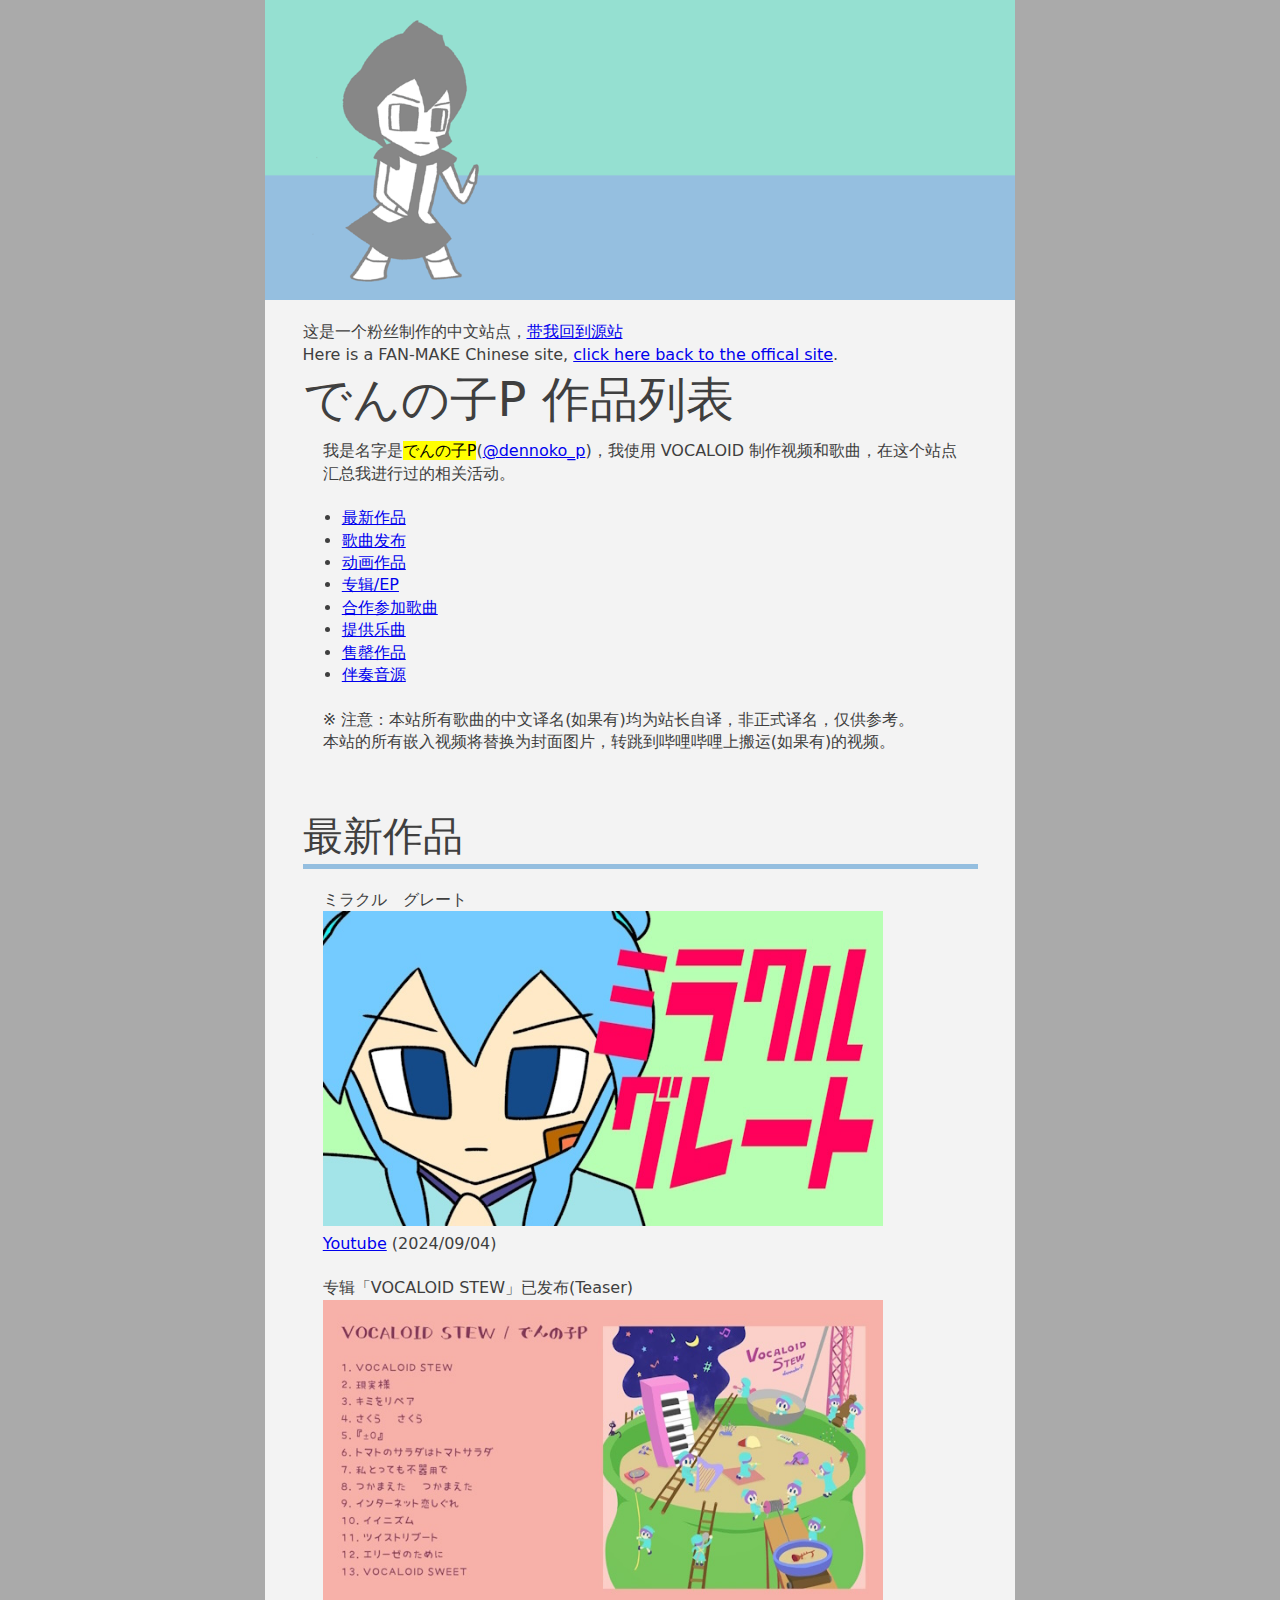
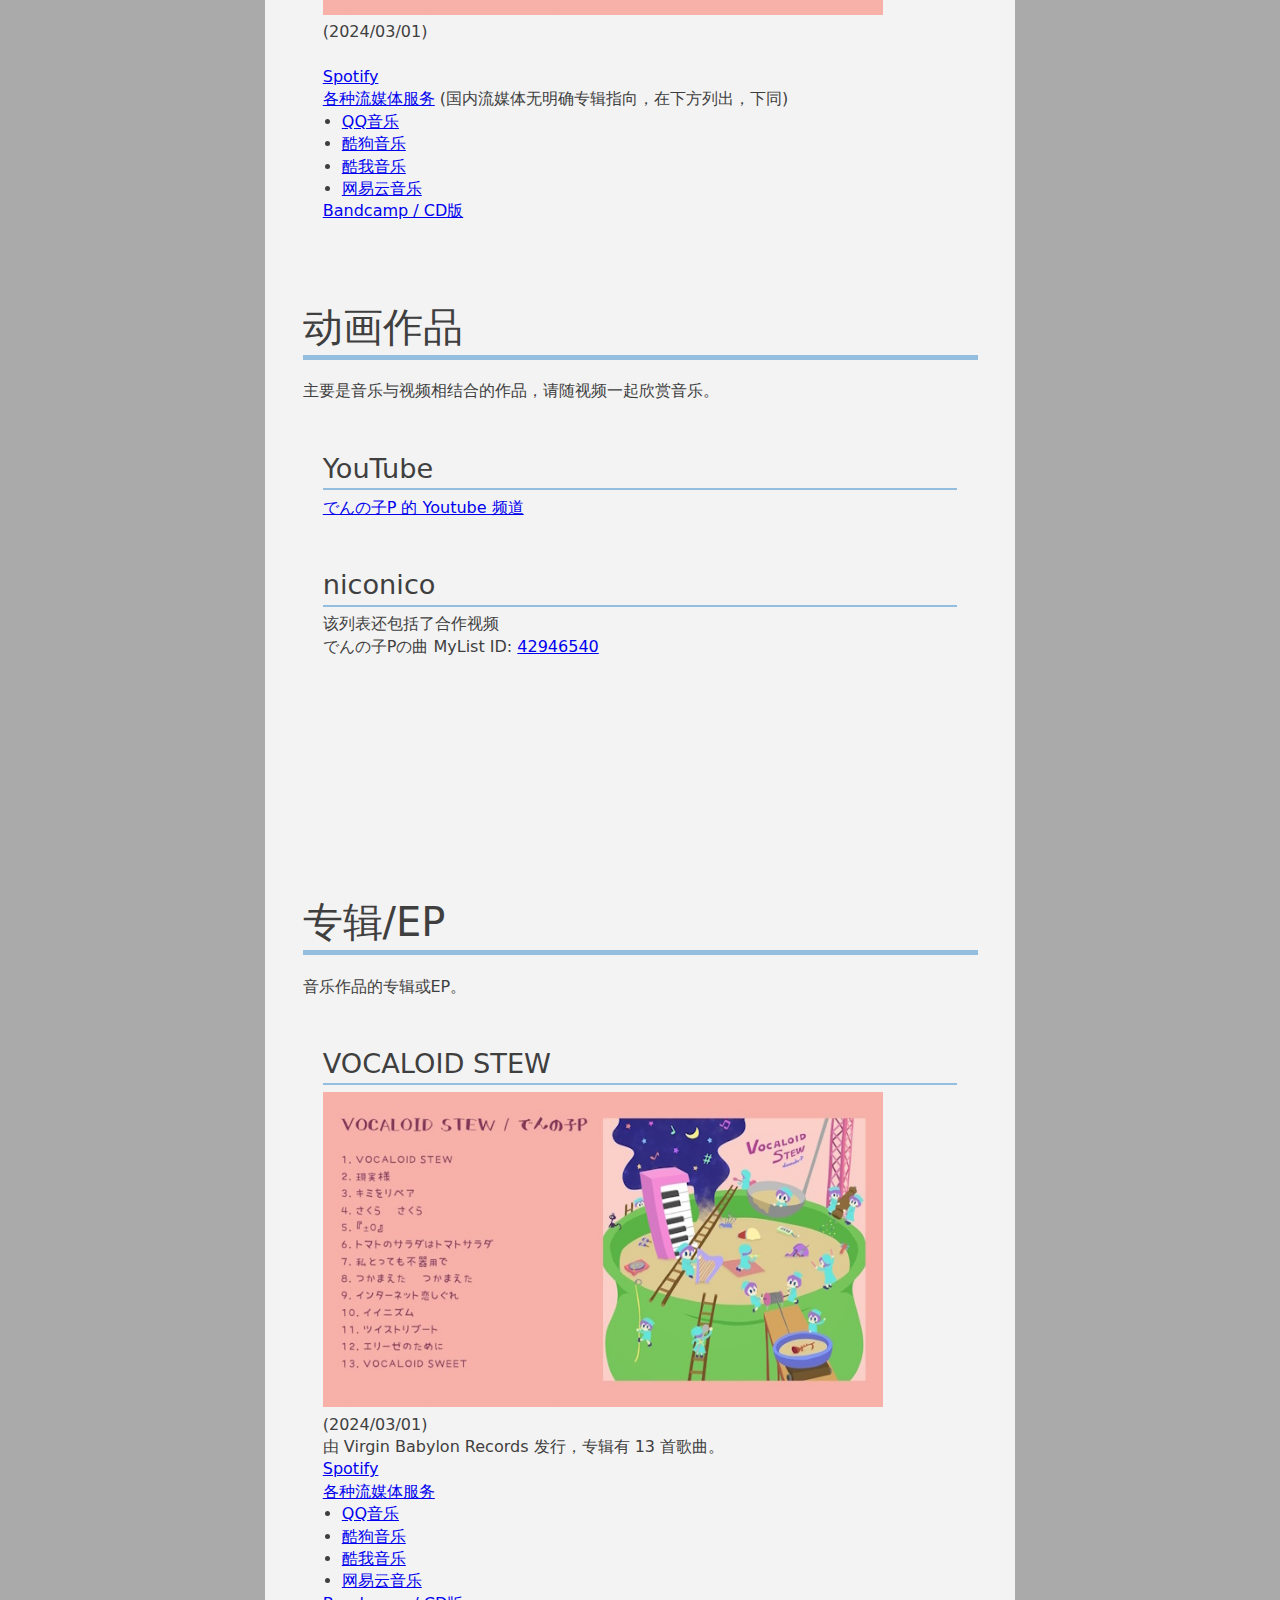
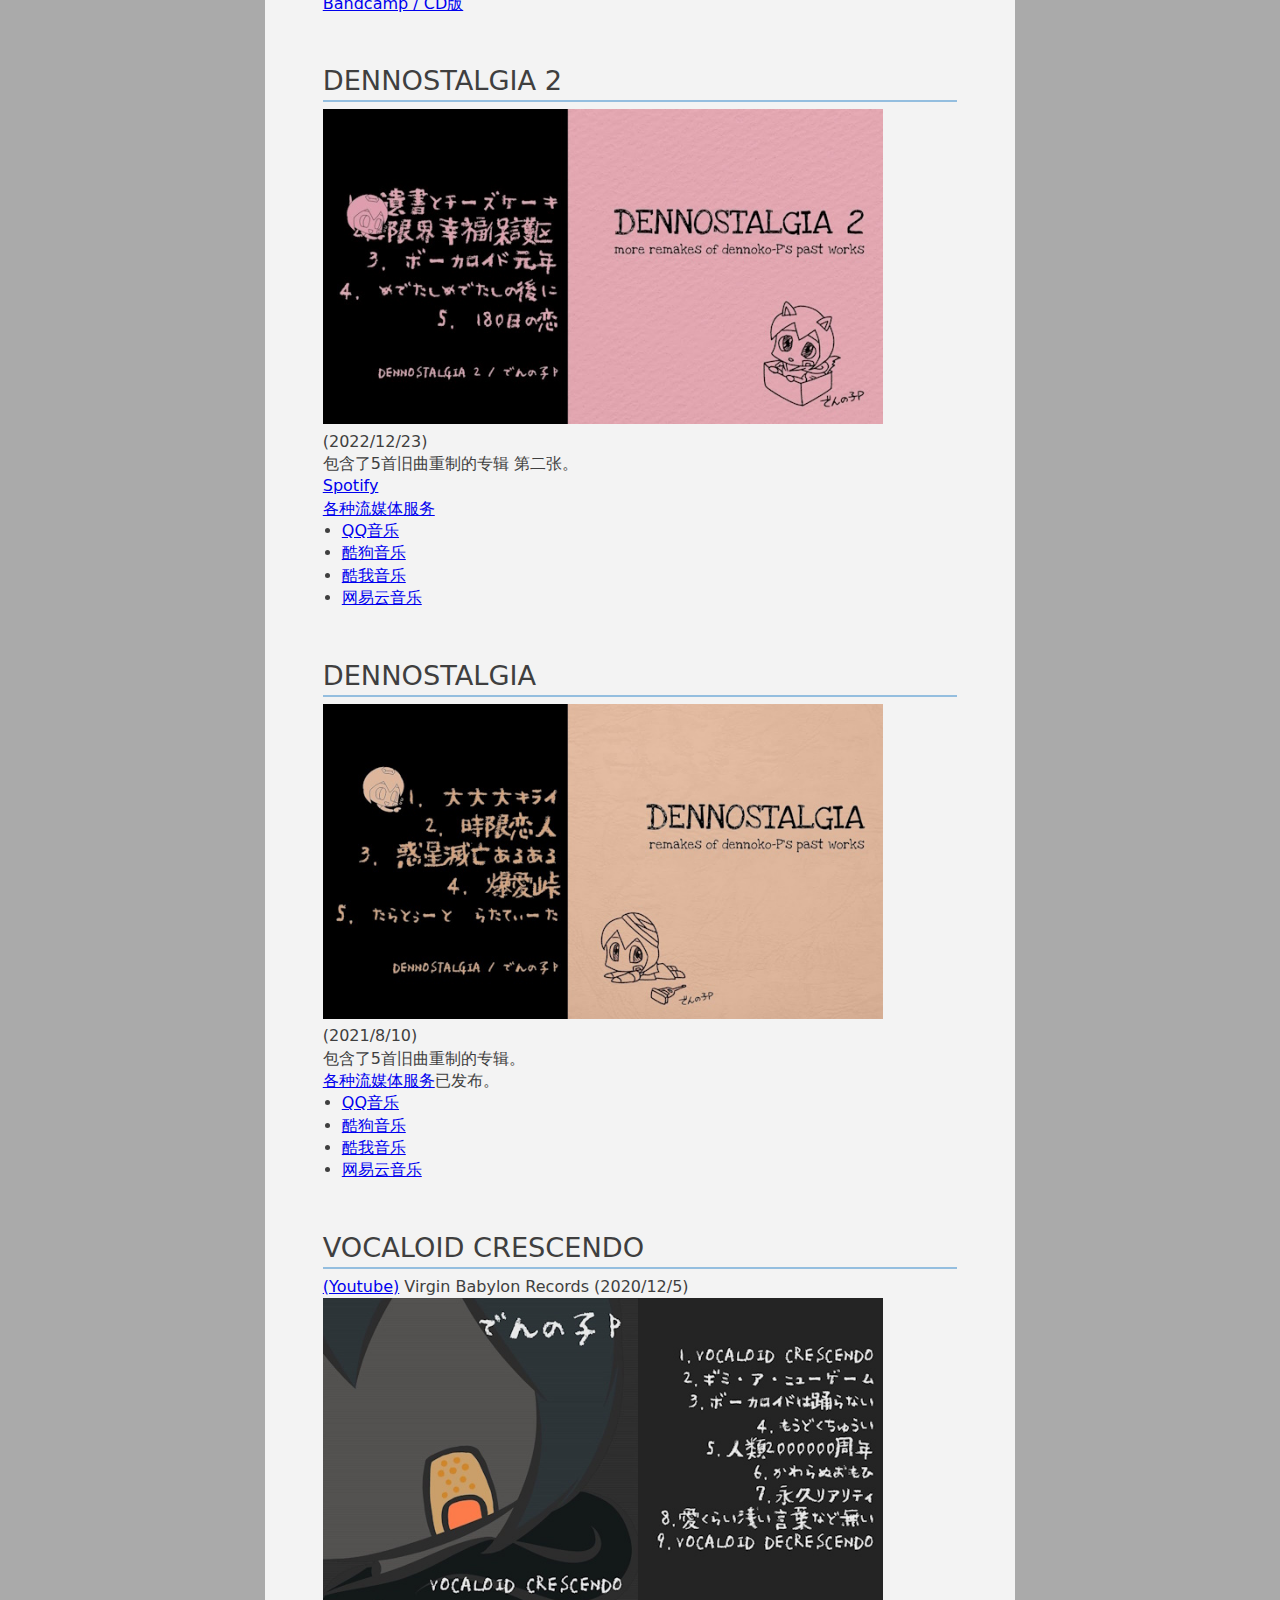
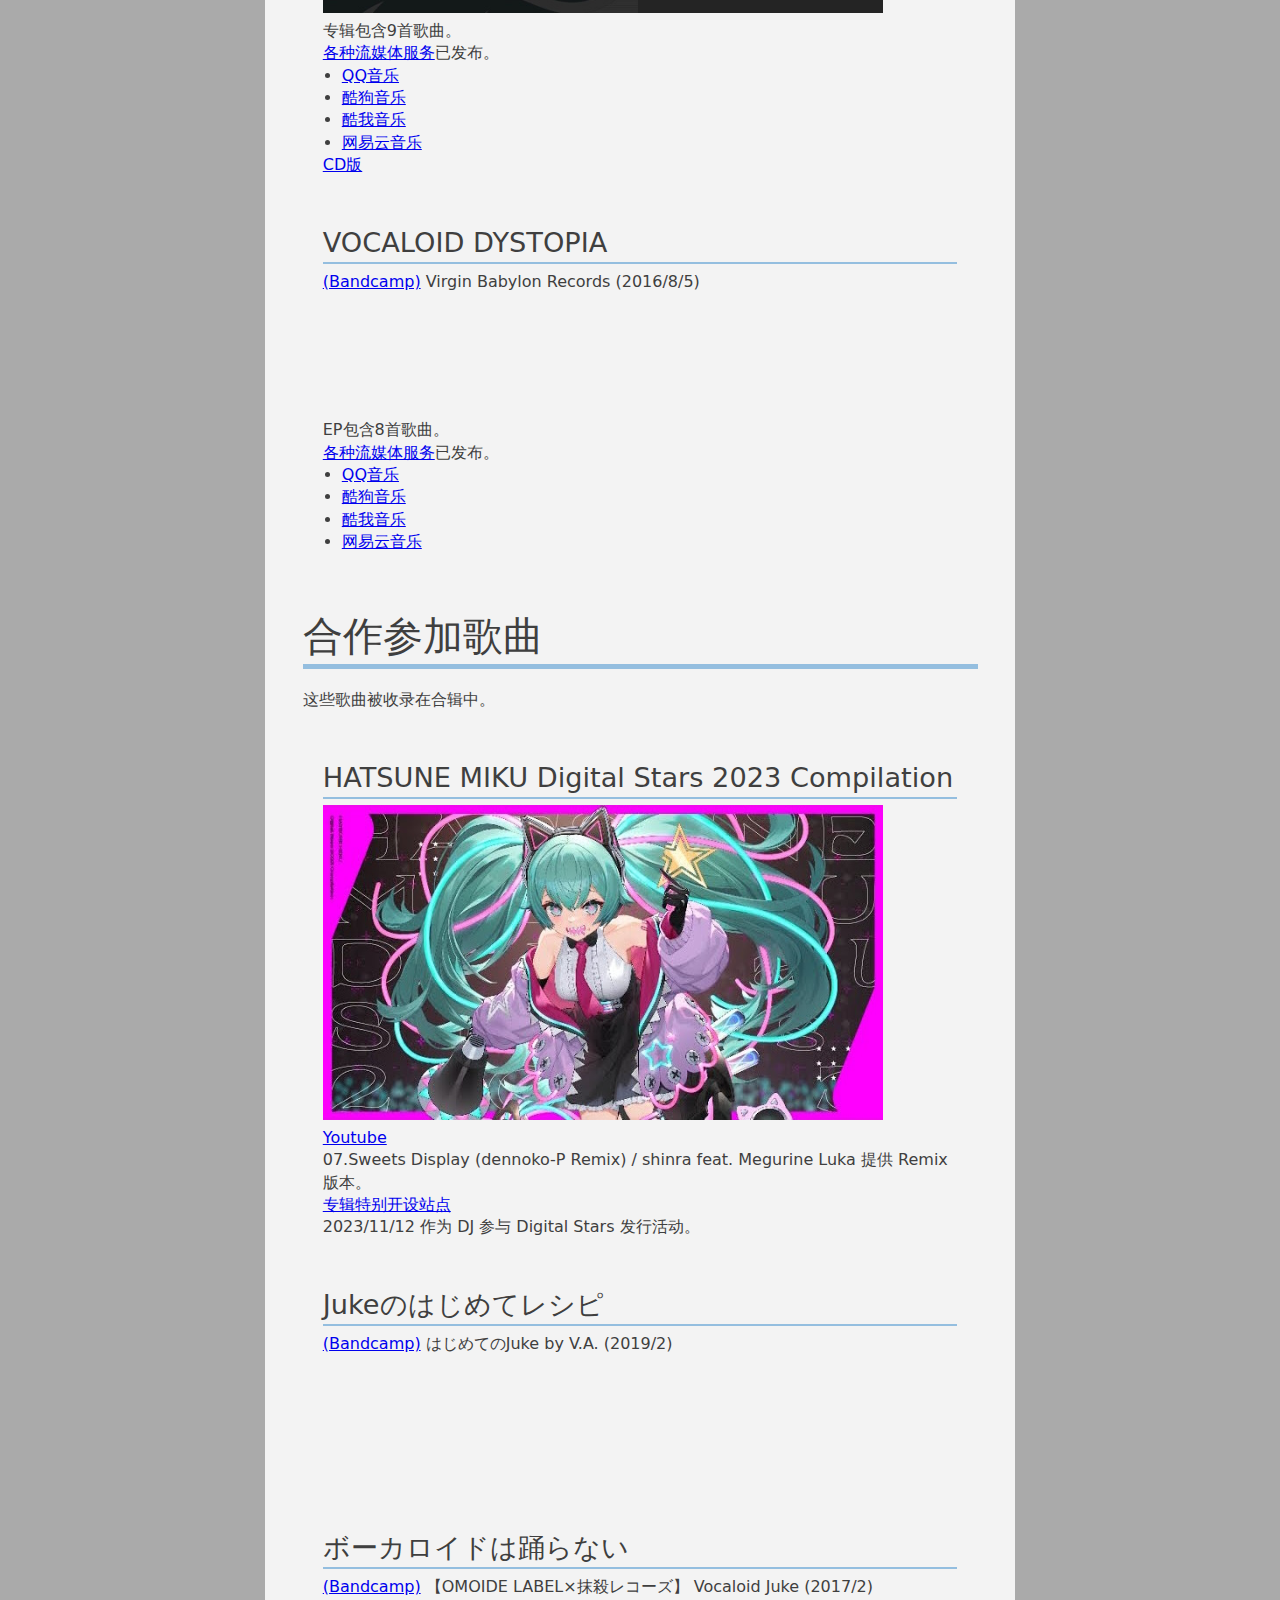
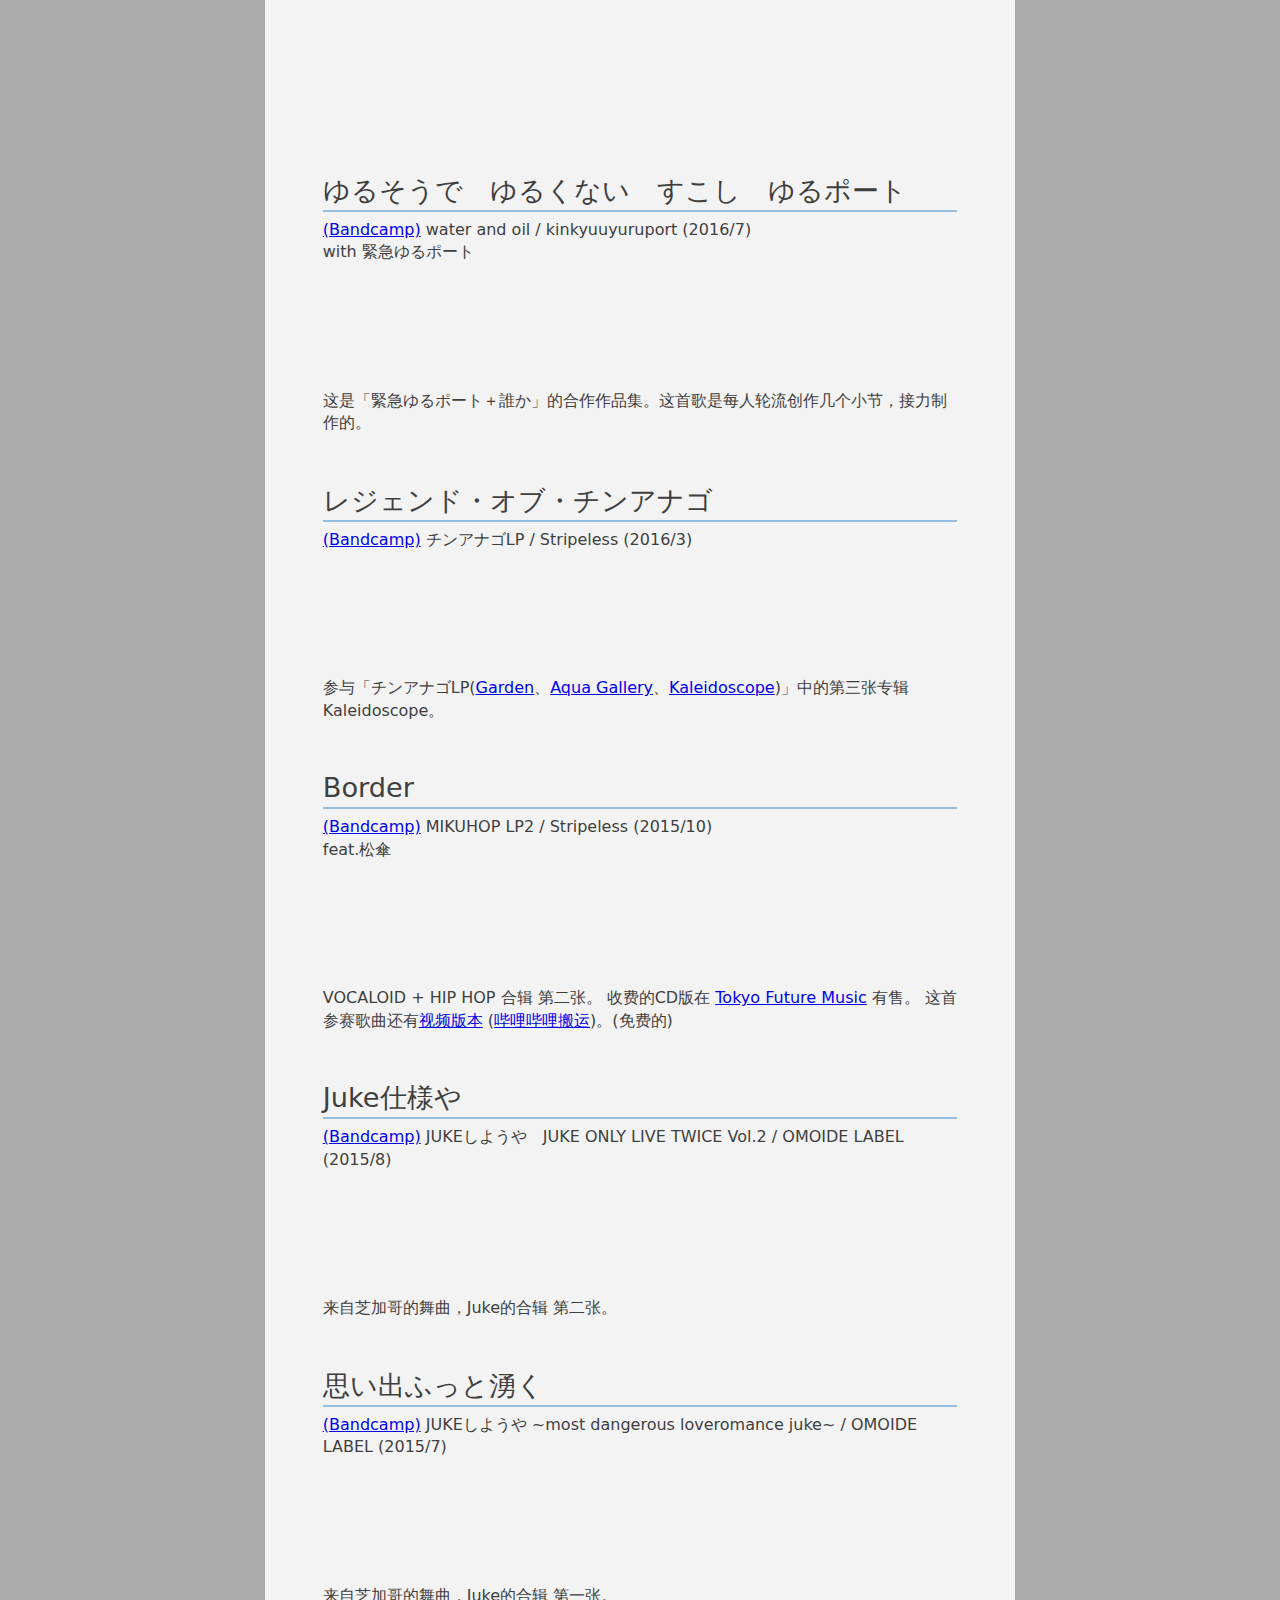
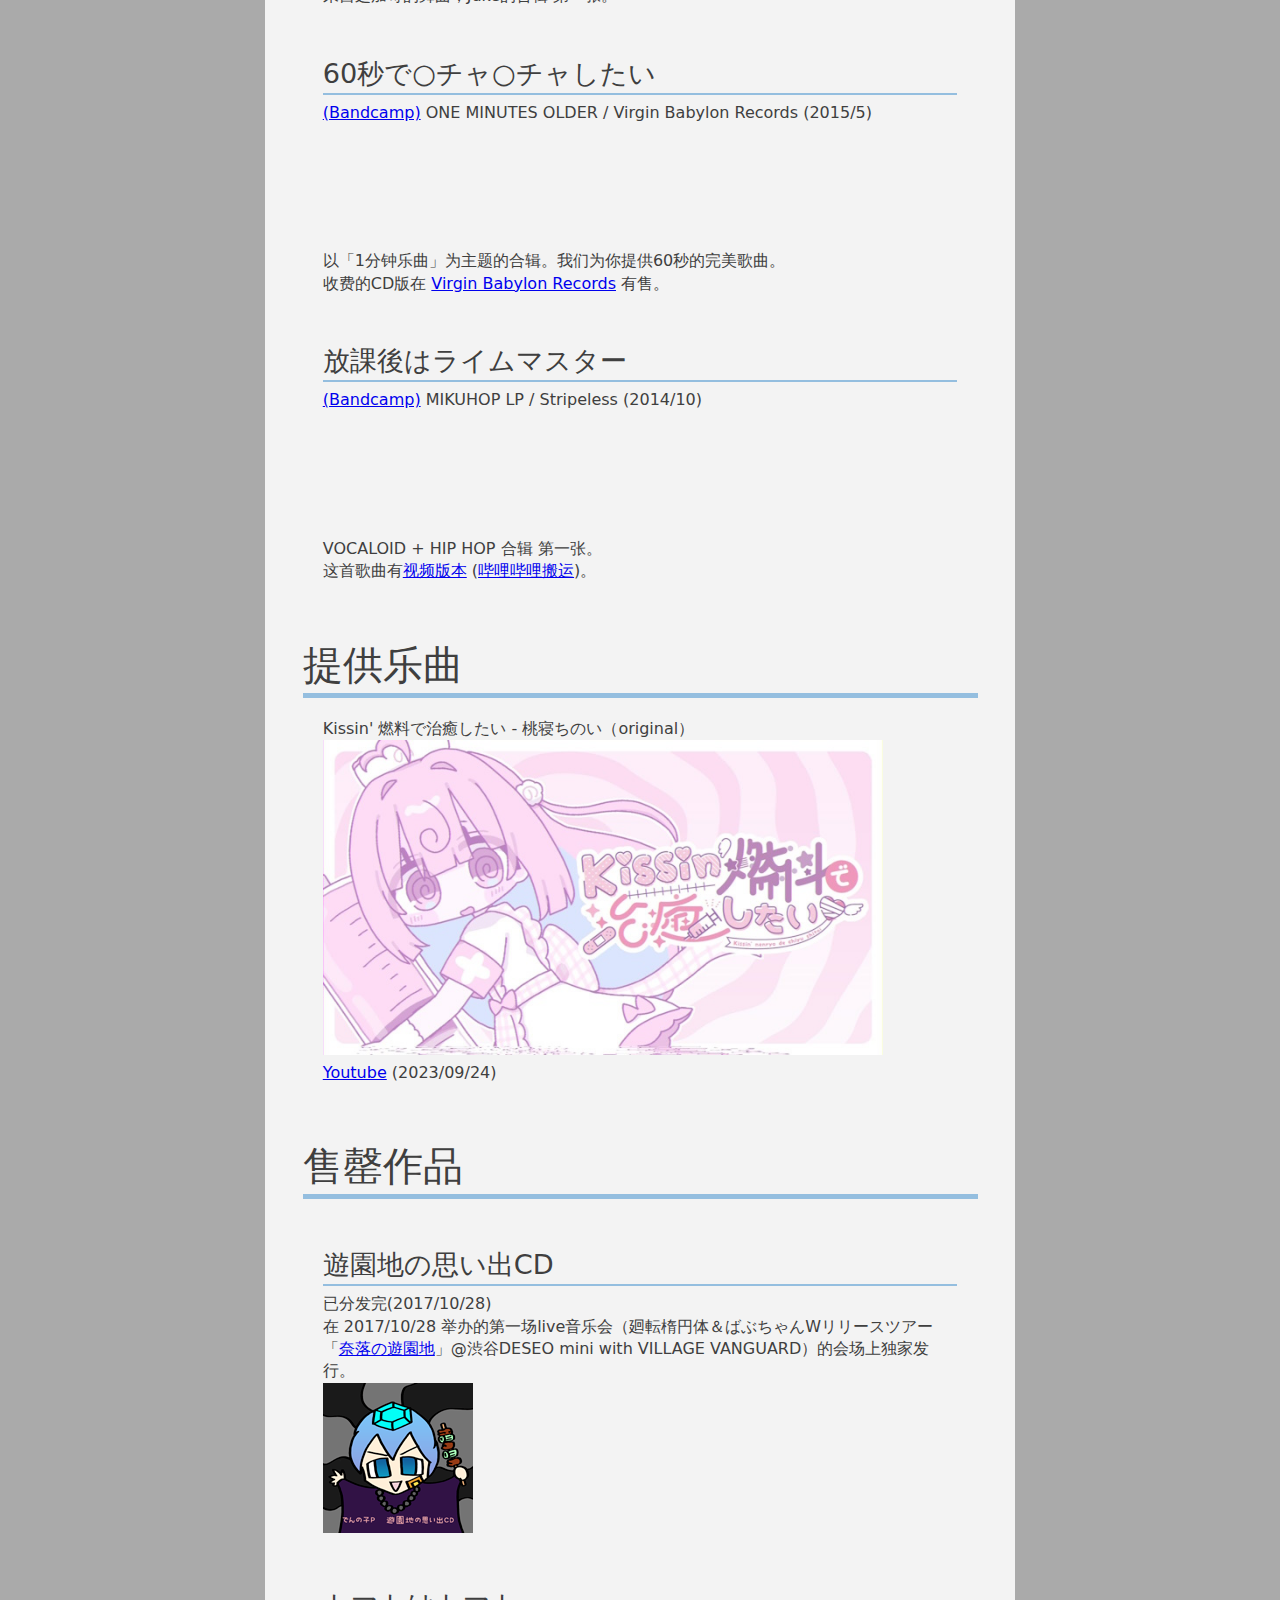
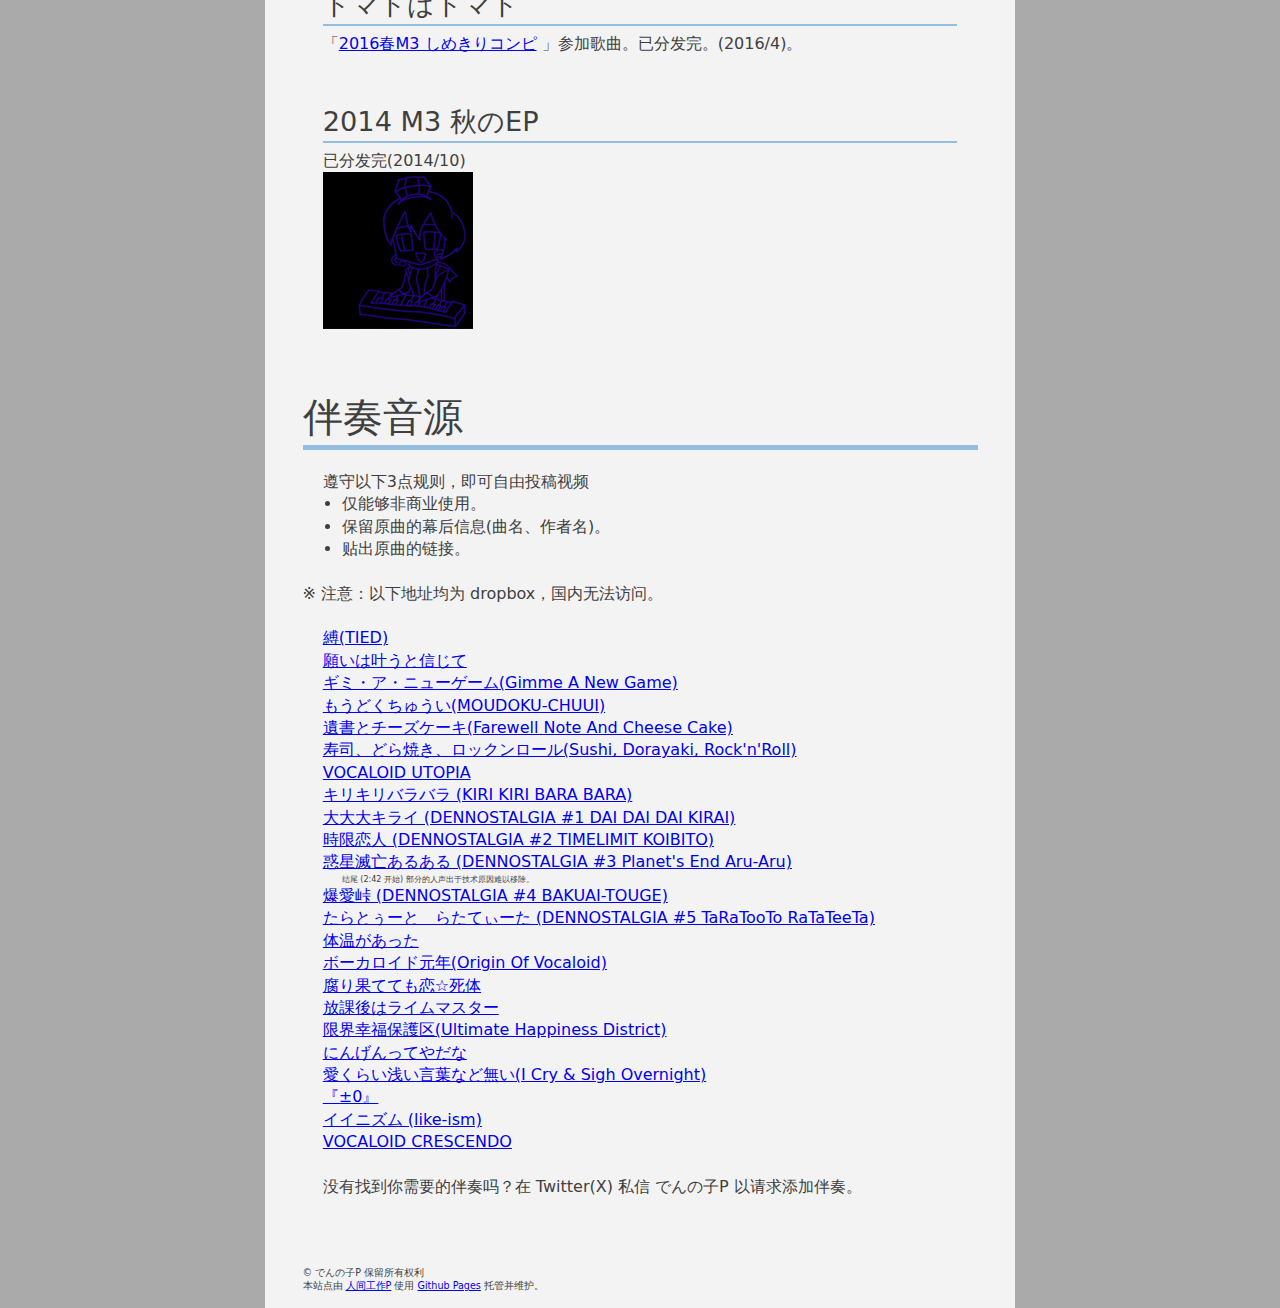
==== commit 12a24bfe: "add `放課後はライムマスター` bilibili link" ====
--- a/index.html
+++ b/index.html
@@ -332,7 +332,7 @@
             <iframe style="border: 0; width: 90%; height: 120px;" src="https://bandcamp.com/EmbeddedPlayer/album=1250242941/size=large/bgcol=333333/linkcol=0f91ff/tracklist=false/artwork=small/track=4221767265/transparent=true/" seamless><a href="http://stripeless.bandcamp.com/album/mikuhop-lp">MIKUHOP LP by でんの子P</a></iframe>
             <div class="sentence">
                 VOCALOID + HIP HOP 合辑 第一张。<br>
-                这首歌曲有<a href="http://www.nicovideo.jp/watch/sm24354876" target="_blank">视频版本</a>。
+                这首歌曲有<a href="http://www.nicovideo.jp/watch/sm24354876" target="_blank">视频版本</a> (<a href="https://www.bilibili.com/video/BV1hx411P775" target="_blank">哔哩哔哩搬运</a>)。
             </div>
         </div>
 
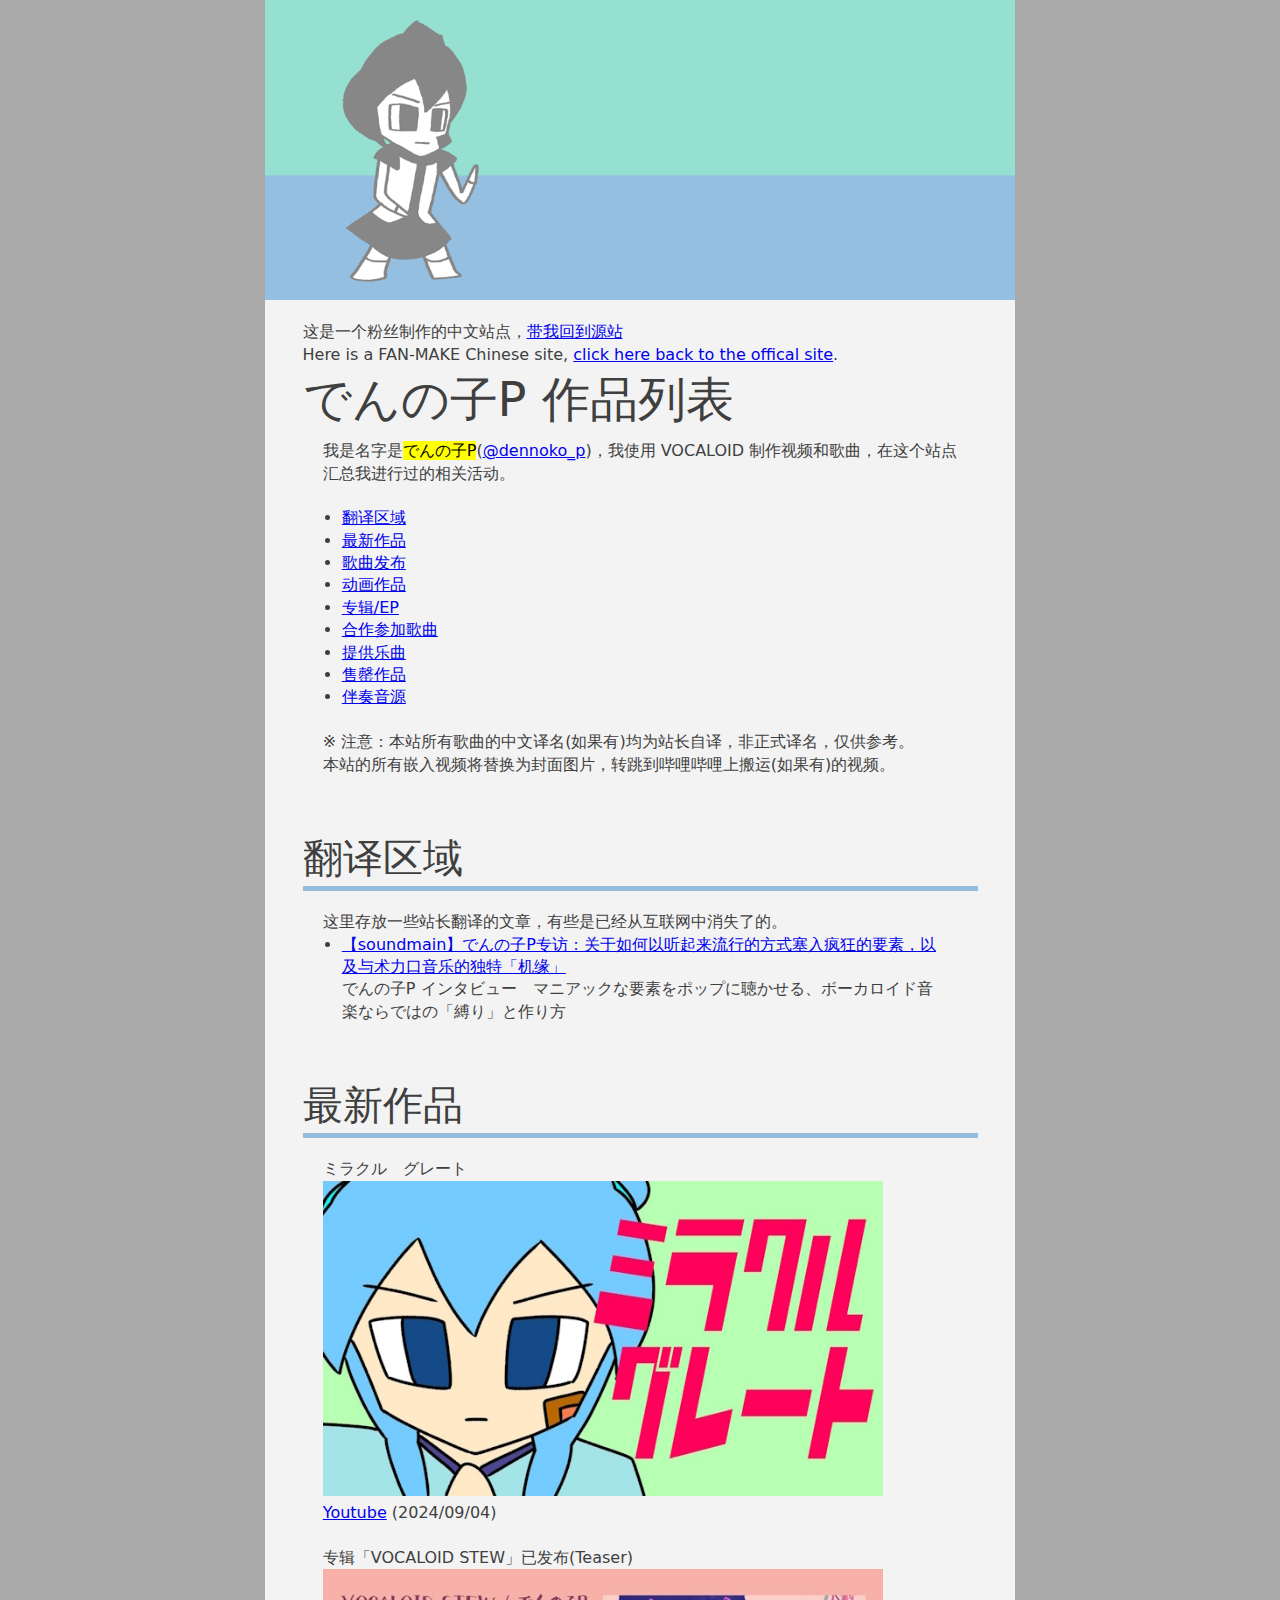
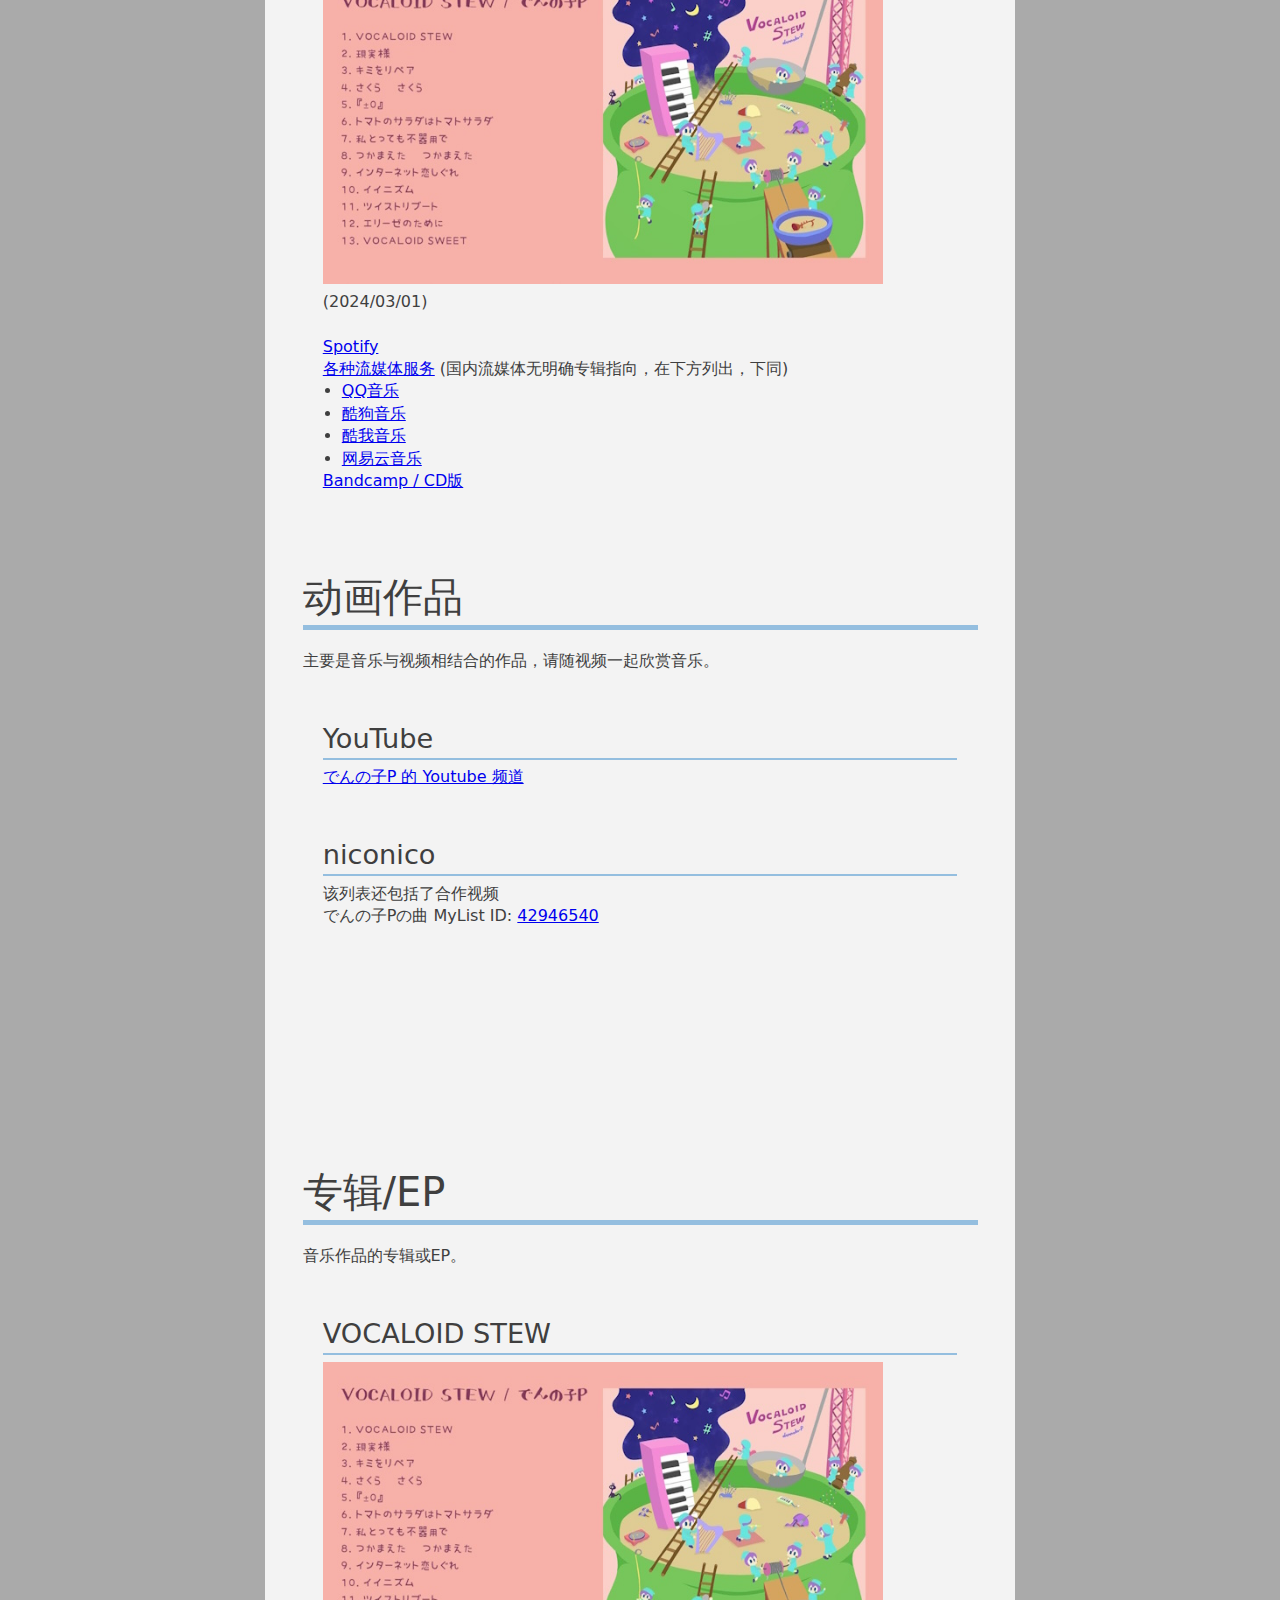
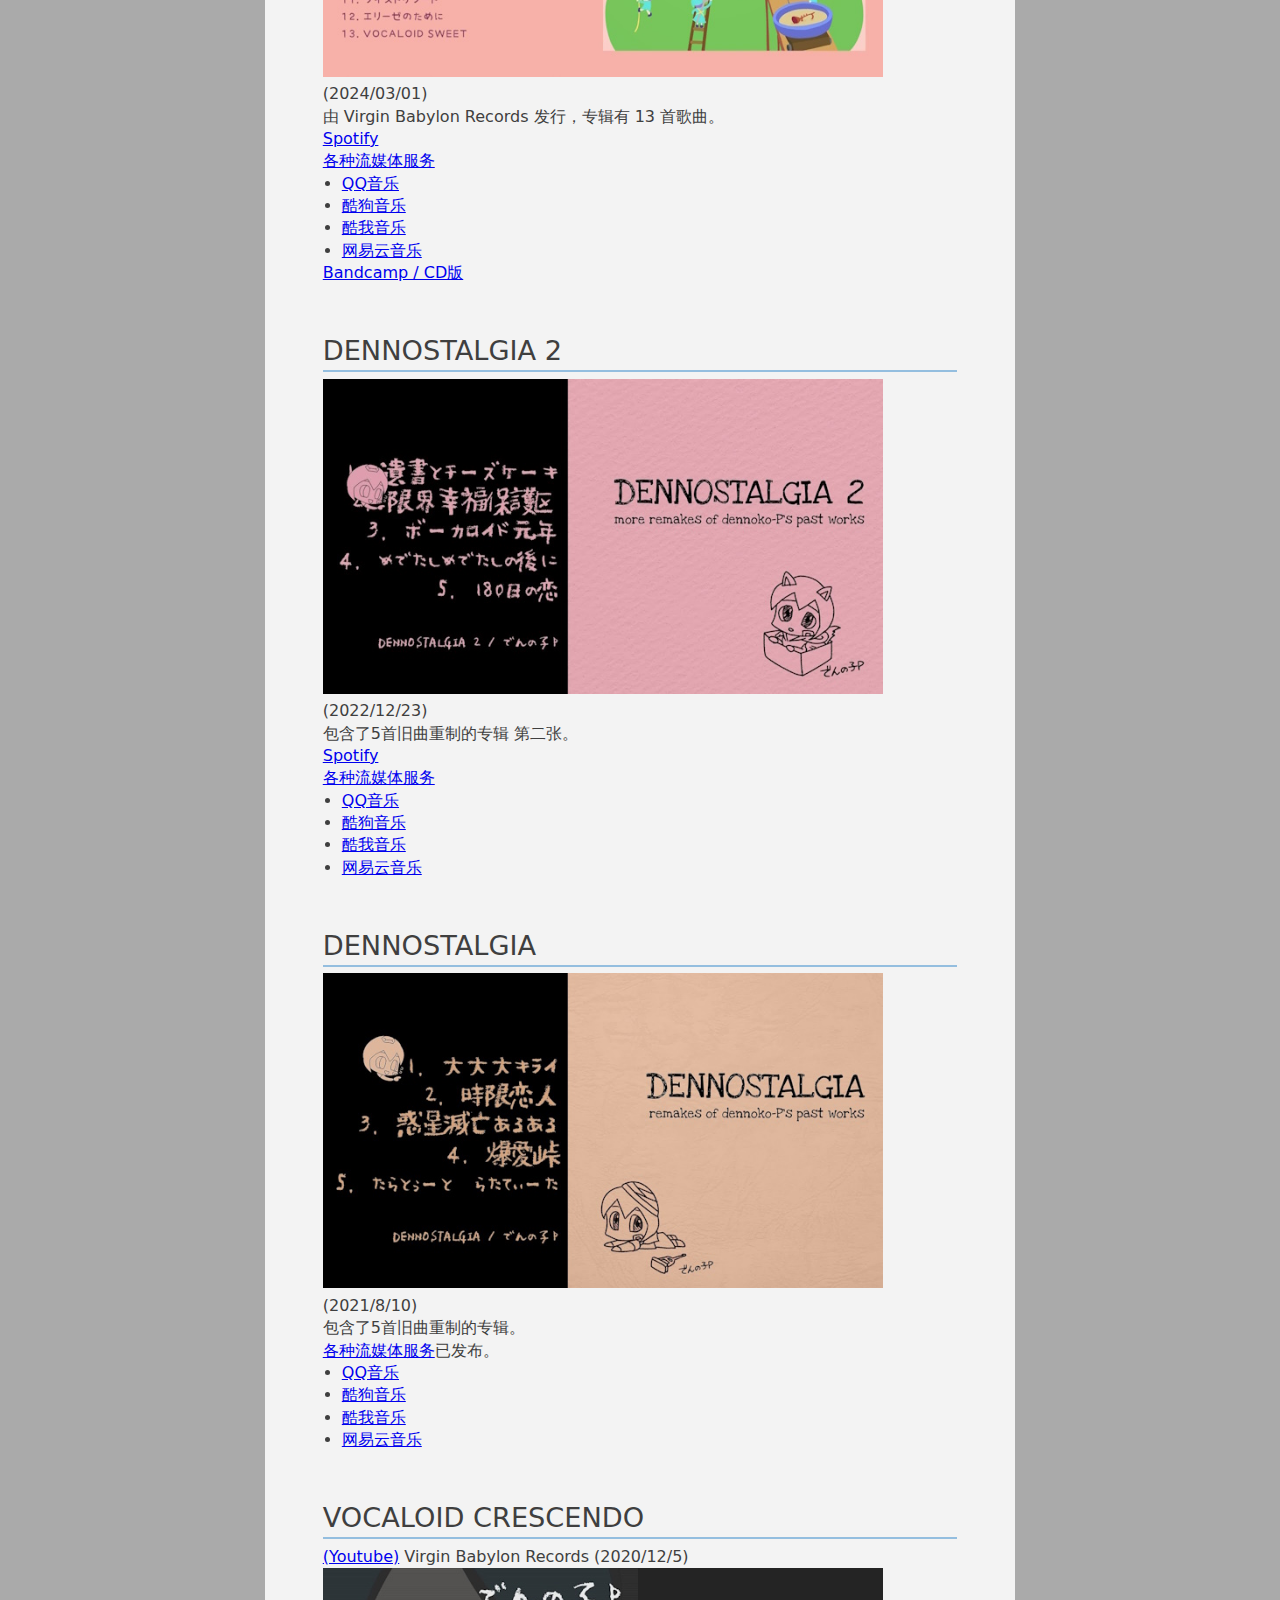
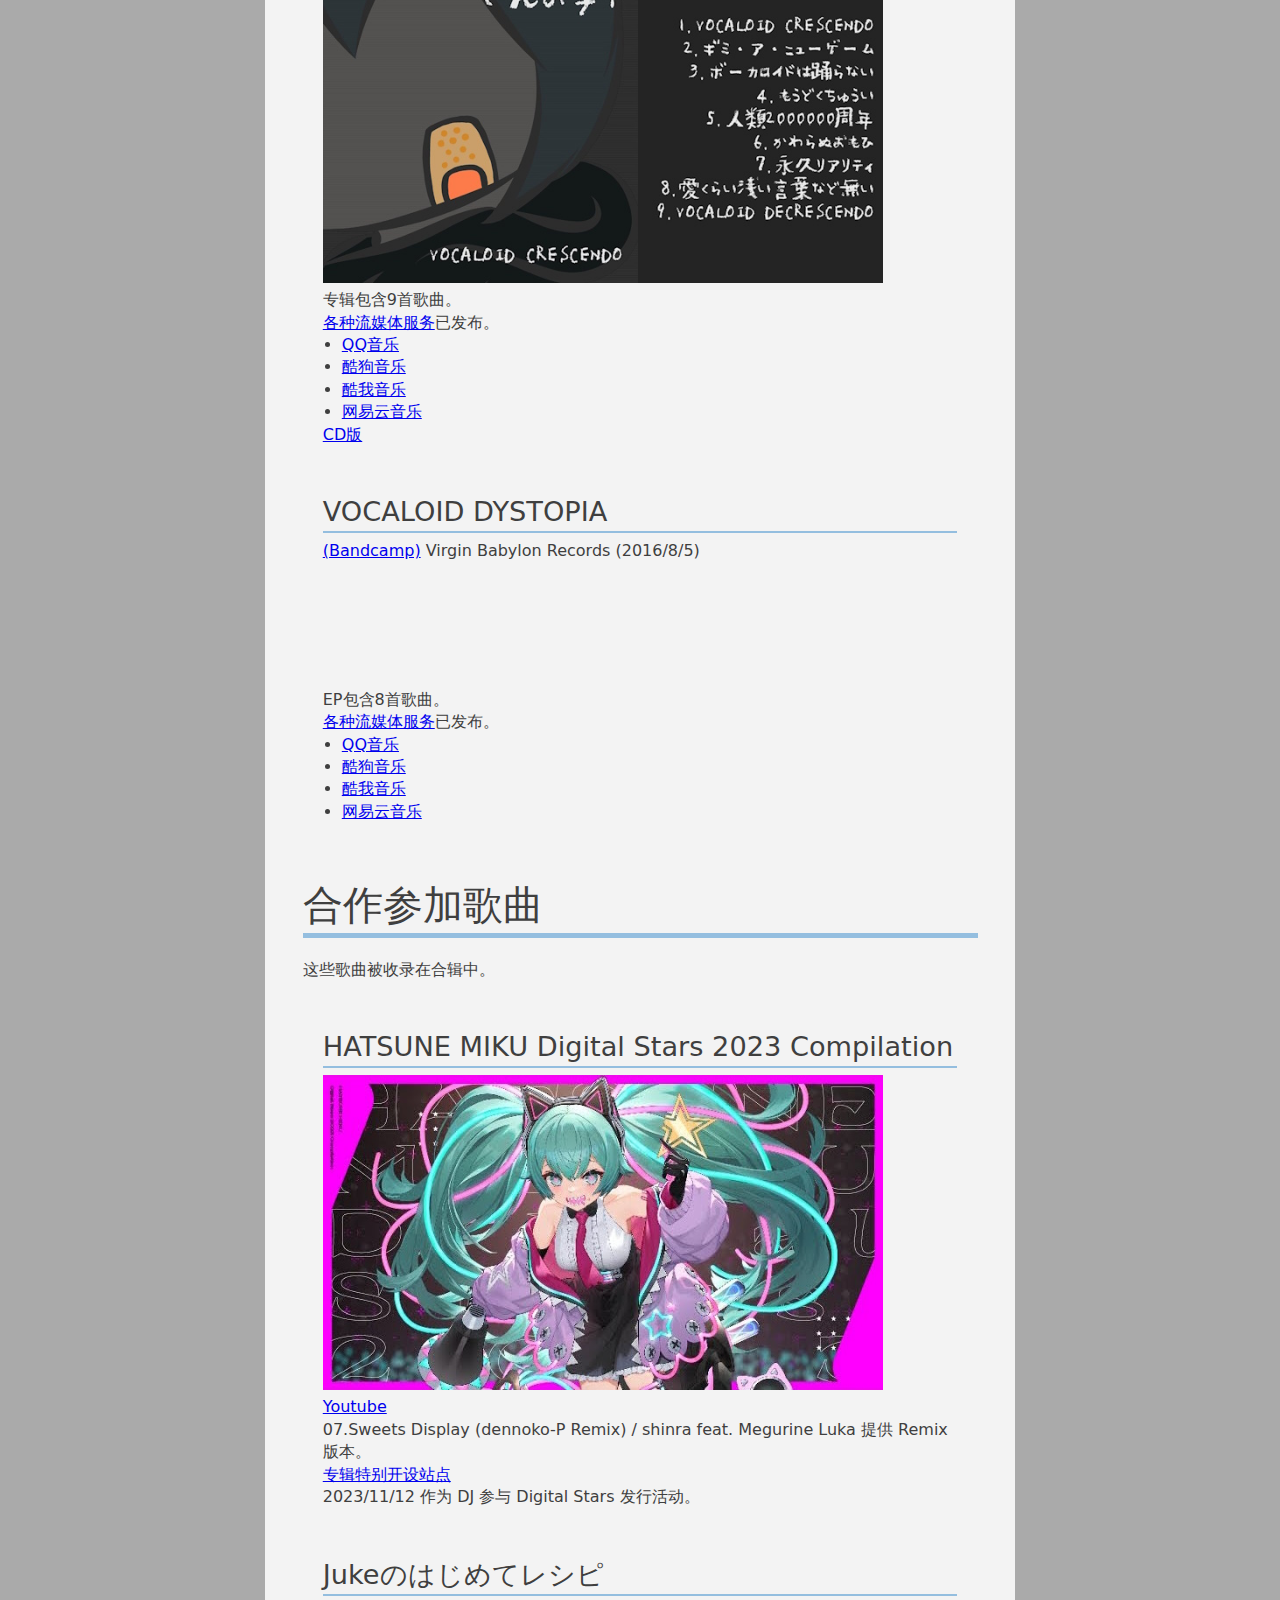
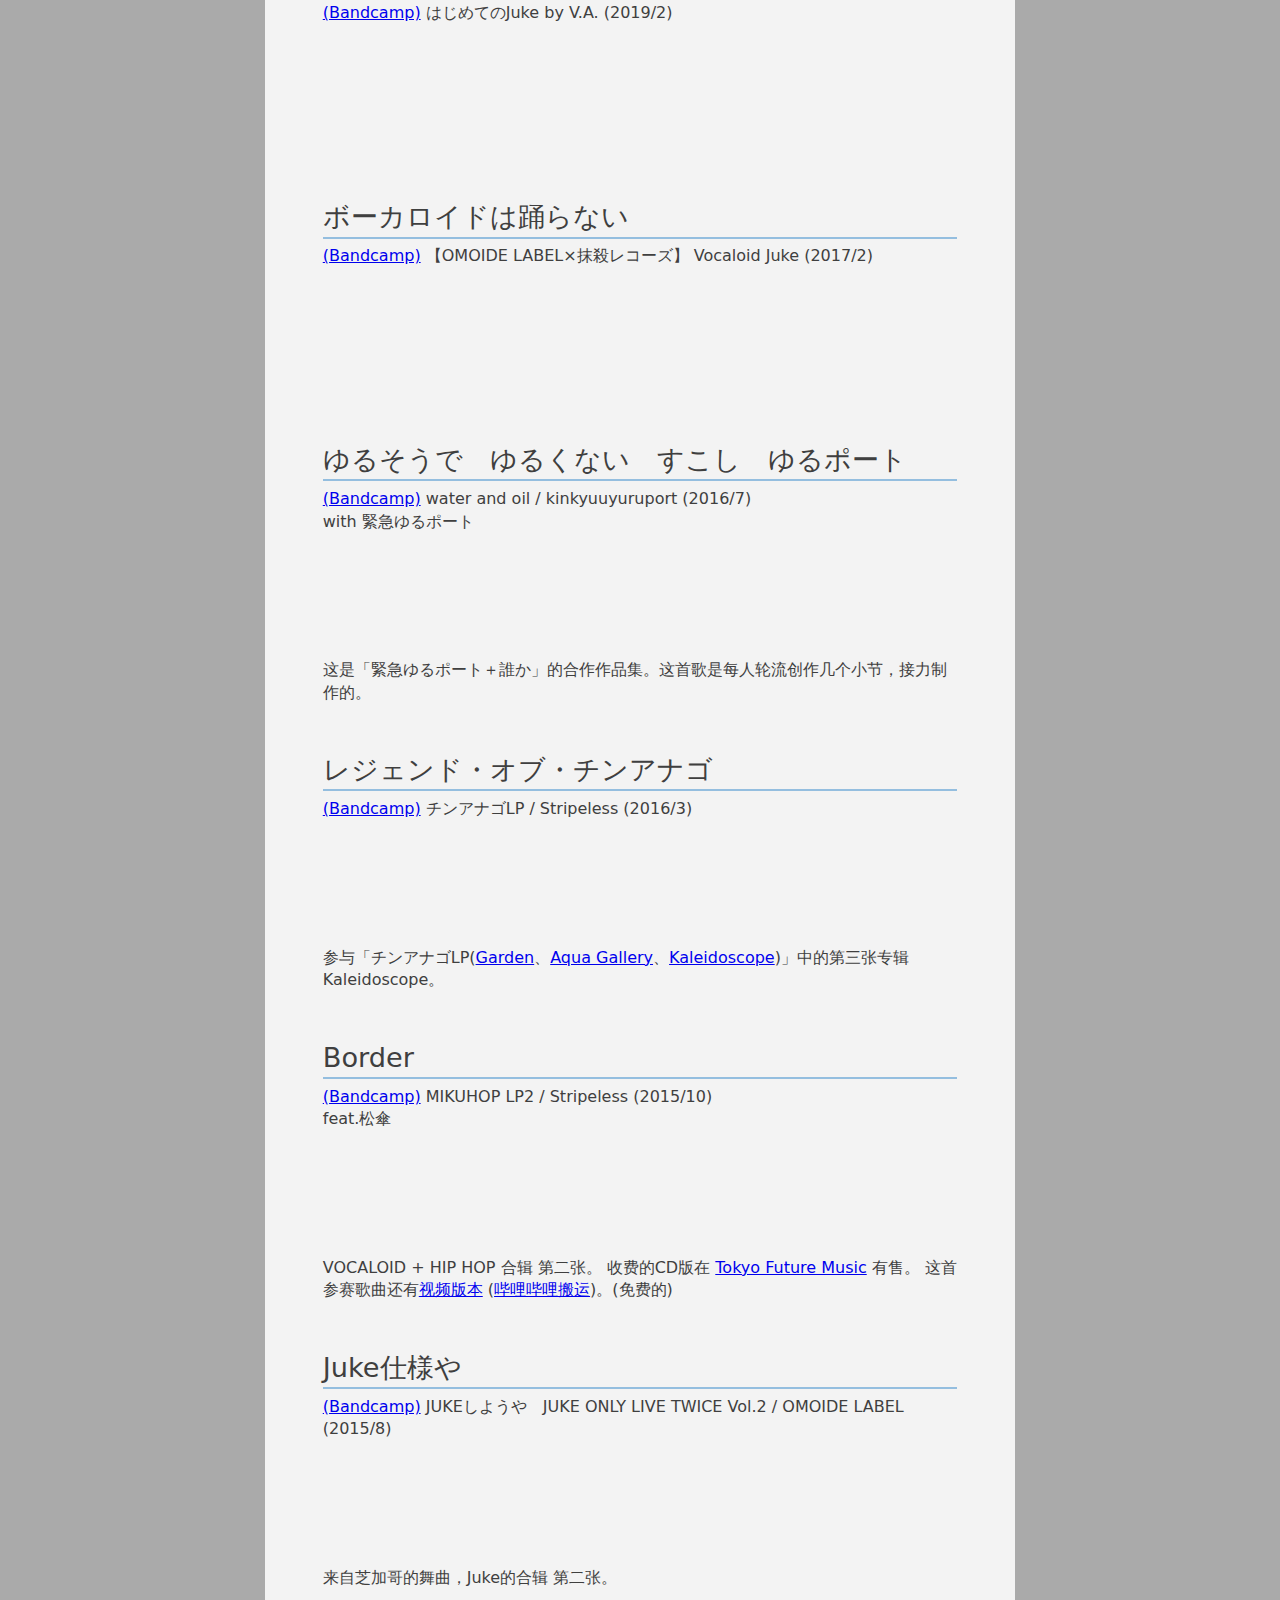
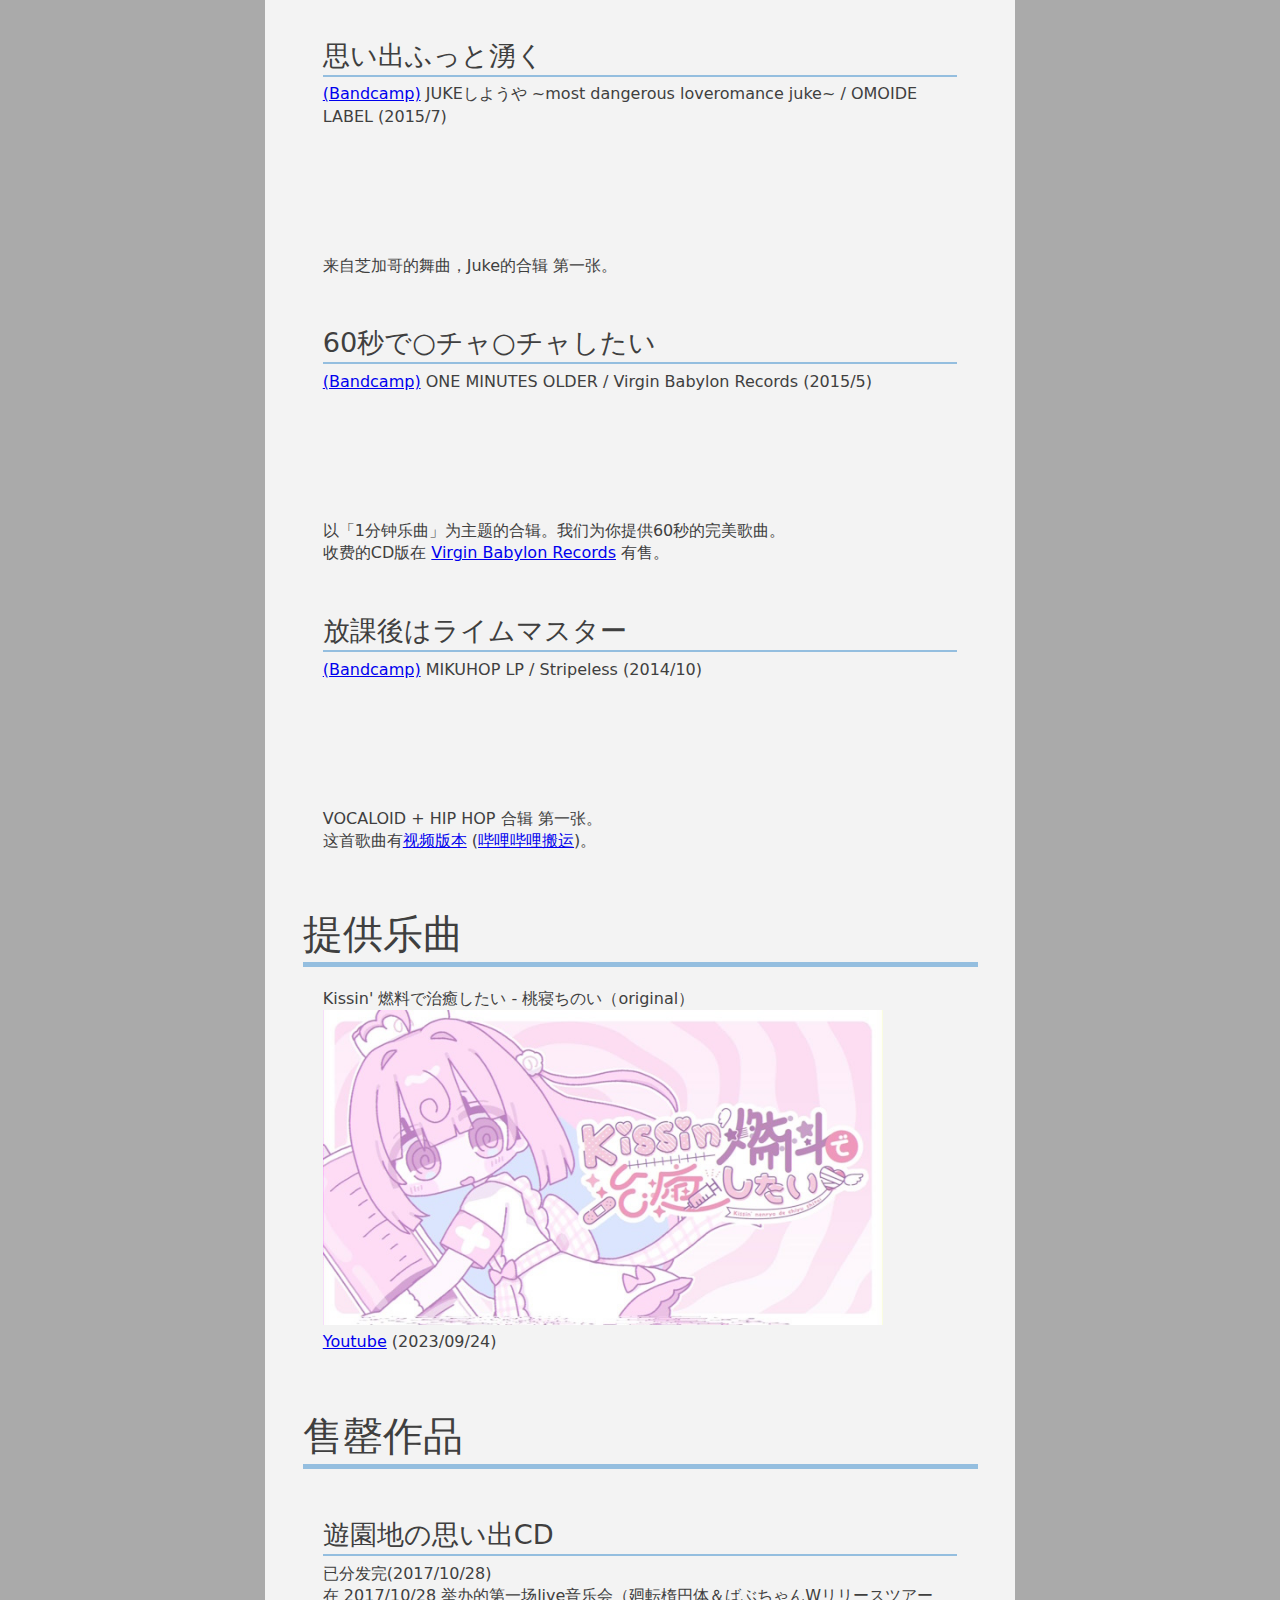
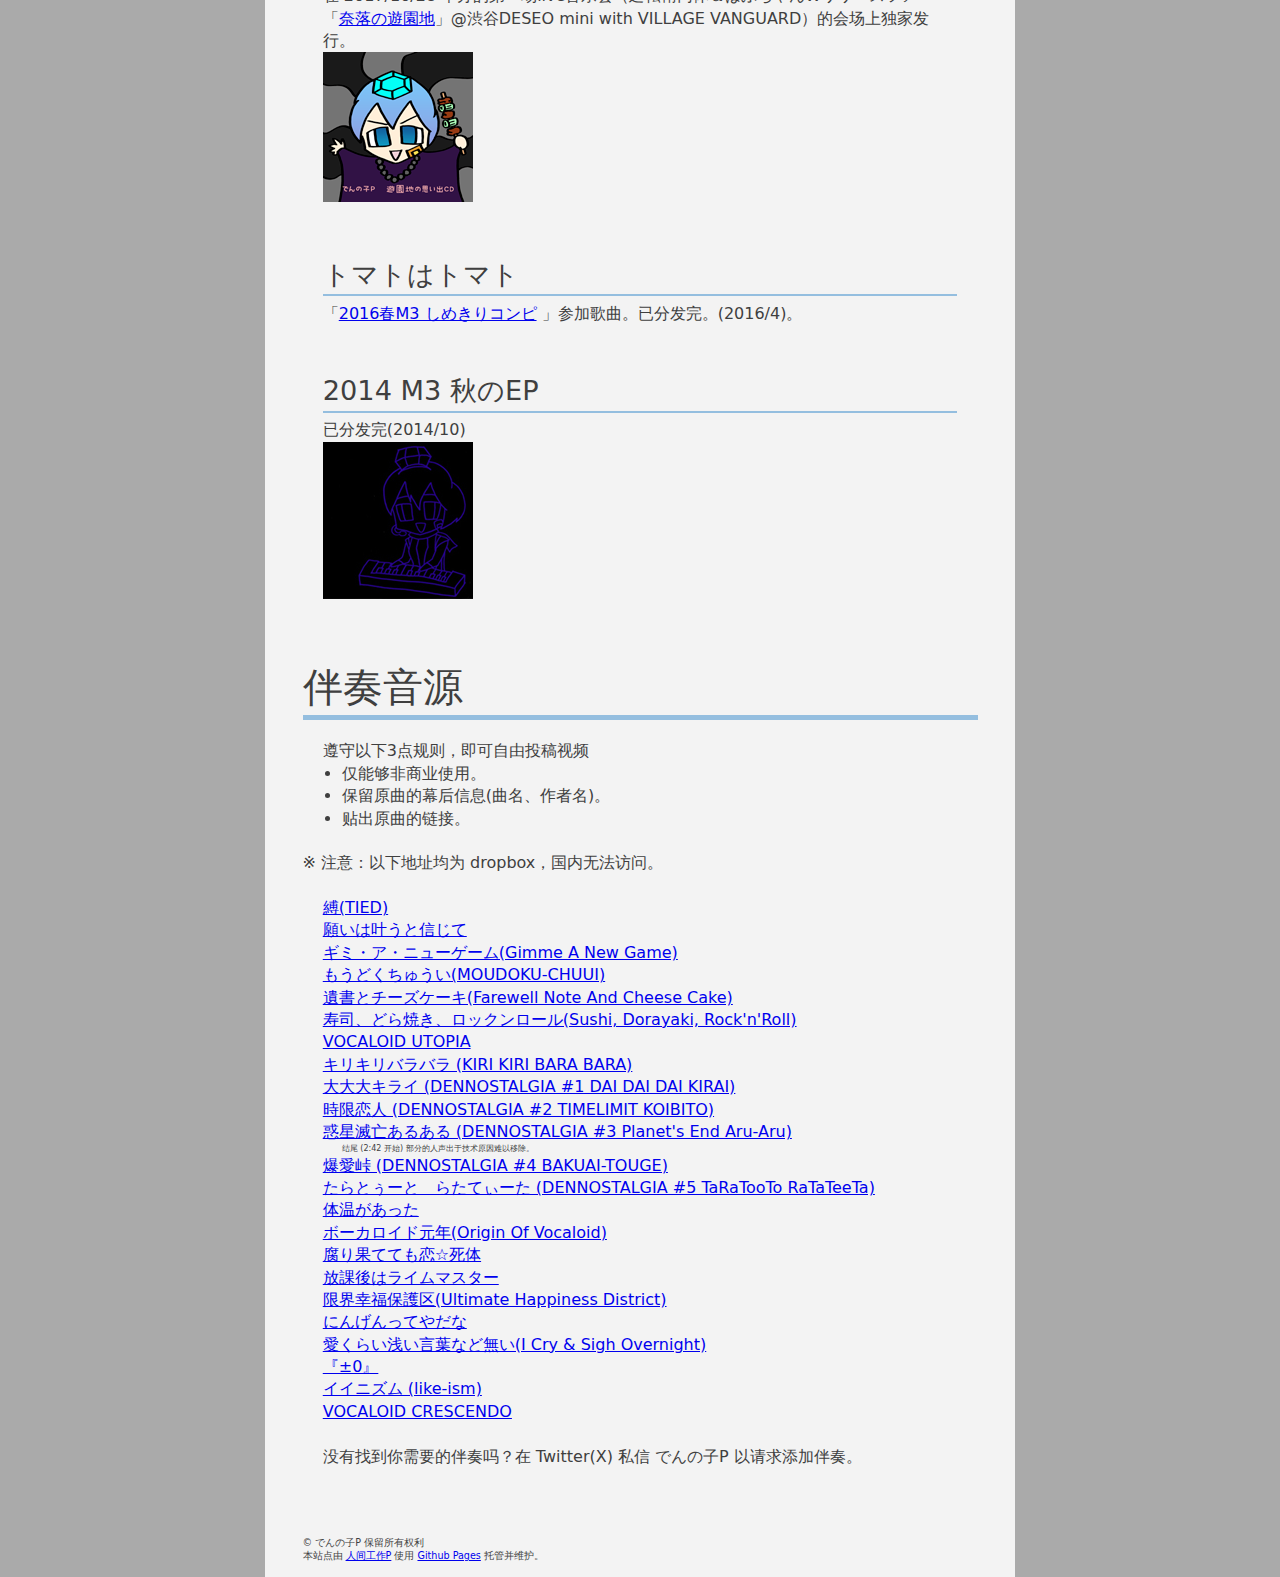
==== commit 145de425: "upload soundmain article" ====
--- a/index.html
+++ b/index.html
@@ -19,7 +19,7 @@
 </head>
 <body>
 <div id="site-box">
-	<img id="header_img" src="img/header_lapis.png" draggable="false">
+	<img id="header_img" width="100%" src="img/header_lapis.png" draggable="false">
 	<div id="text-field">
         <p>这是一个粉丝制作的中文站点，<a href="http://dennokop.starfree.jp/">带我回到源站</a></p>
         <p>Here is a FAN-MAKE Chinese site, <a href="http://dennokop.starfree.jp/">click here back to the offical site</a>.</p>
@@ -28,6 +28,7 @@
             <p>我是名字是<mark>でんの子P</mark>(<a href="https://twitter.com/dennoko_p" target="_blank">@dennoko_p</a>)，我使用 VOCALOID 制作视频和歌曲，在这个站点汇总我进行过的相关活动。</p>
             <br />
 			<ul>
+            <li><a href="#translation">翻译区域</a></li>
 			<li><a href="#latest">最新作品</a></li>
 			<li><a href="https://www.tunecore.co.jp/artists?id=152063">歌曲发布</a></li>
 			<li><a href="#movies">动画作品</a></li>
@@ -41,6 +42,20 @@
             <p>※ 注意：本站所有歌曲的中文译名(如果有)均为站长自译，非正式译名，仅供参考。</p>
             <p>本站的所有嵌入视频将替换为封面图片，转跳到哔哩哔哩上搬运(如果有)的视频。</p>
 		</div>
+        <div id="translation">
+            <div class="category_title">
+                翻译区域
+            </div>
+            <div class="sentence">
+                这里存放一些站长翻译的文章，有些是已经从互联网中消失了的。
+                <ul>
+                    <li>
+                        <a href="/soundmain-20230120">【soundmain】でんの子P专访：关于如何以听起来流行的方式塞入疯狂的要素，以及与术力口音乐的独特「机缘」</a>
+                        <br>でんの子P インタビュー　マニアックな要素をポップに聴かせる、ボーカロイド音楽ならではの「縛り」と作り方
+                    </li>
+                </ul>
+            </div>
+        </div>
         <div id="latest">
             <div class="category_title">
                 最新作品
--- a/style.css
+++ b/style.css
@@ -18,6 +18,40 @@
 width: 500px;
 height: 325px;
 }
+.page-content > * {
+	margin-top: 20px;
+}
+.page-content > h2 {
+	margin: 64px auto 24px;
+    padding: 32px;
+    font-size: 24px;
+    background-color: #d7dce2;
+}
+.quote {
+	background: #f9f9f9;
+    border-left: 10px solid #ccc;
+    margin: 15px auto;
+    padding: 0.5em 25px;
+}
+blockquote {
+	position: relative;
+    padding-left: 40px;
+    font-weight: 700;
+    line-height: 1.5;
+    color: #79849a;
+}
+blockquote::before {
+	content: "";
+    position: absolute;
+    top: 0.75em;
+    left: 0;
+    -webkit-transform: translateY(-50%);
+    transform: translateY(-50%);
+    display: block;
+    width: 32px;
+    height: 1px;
+    background-color: #79849a;
+}
 iframe, .video-cover, ul {
 	padding-left : 3%;
 	padding-right : 3%;
@@ -28,6 +62,10 @@
 #header {
 	font-size : 300%;
 	margin-bottom : 1%
+}
+#page-header {
+	font-size: 200%;
+	margin-bottom: 1%;
 }
 div.category_title {
 	font-size : 250%;
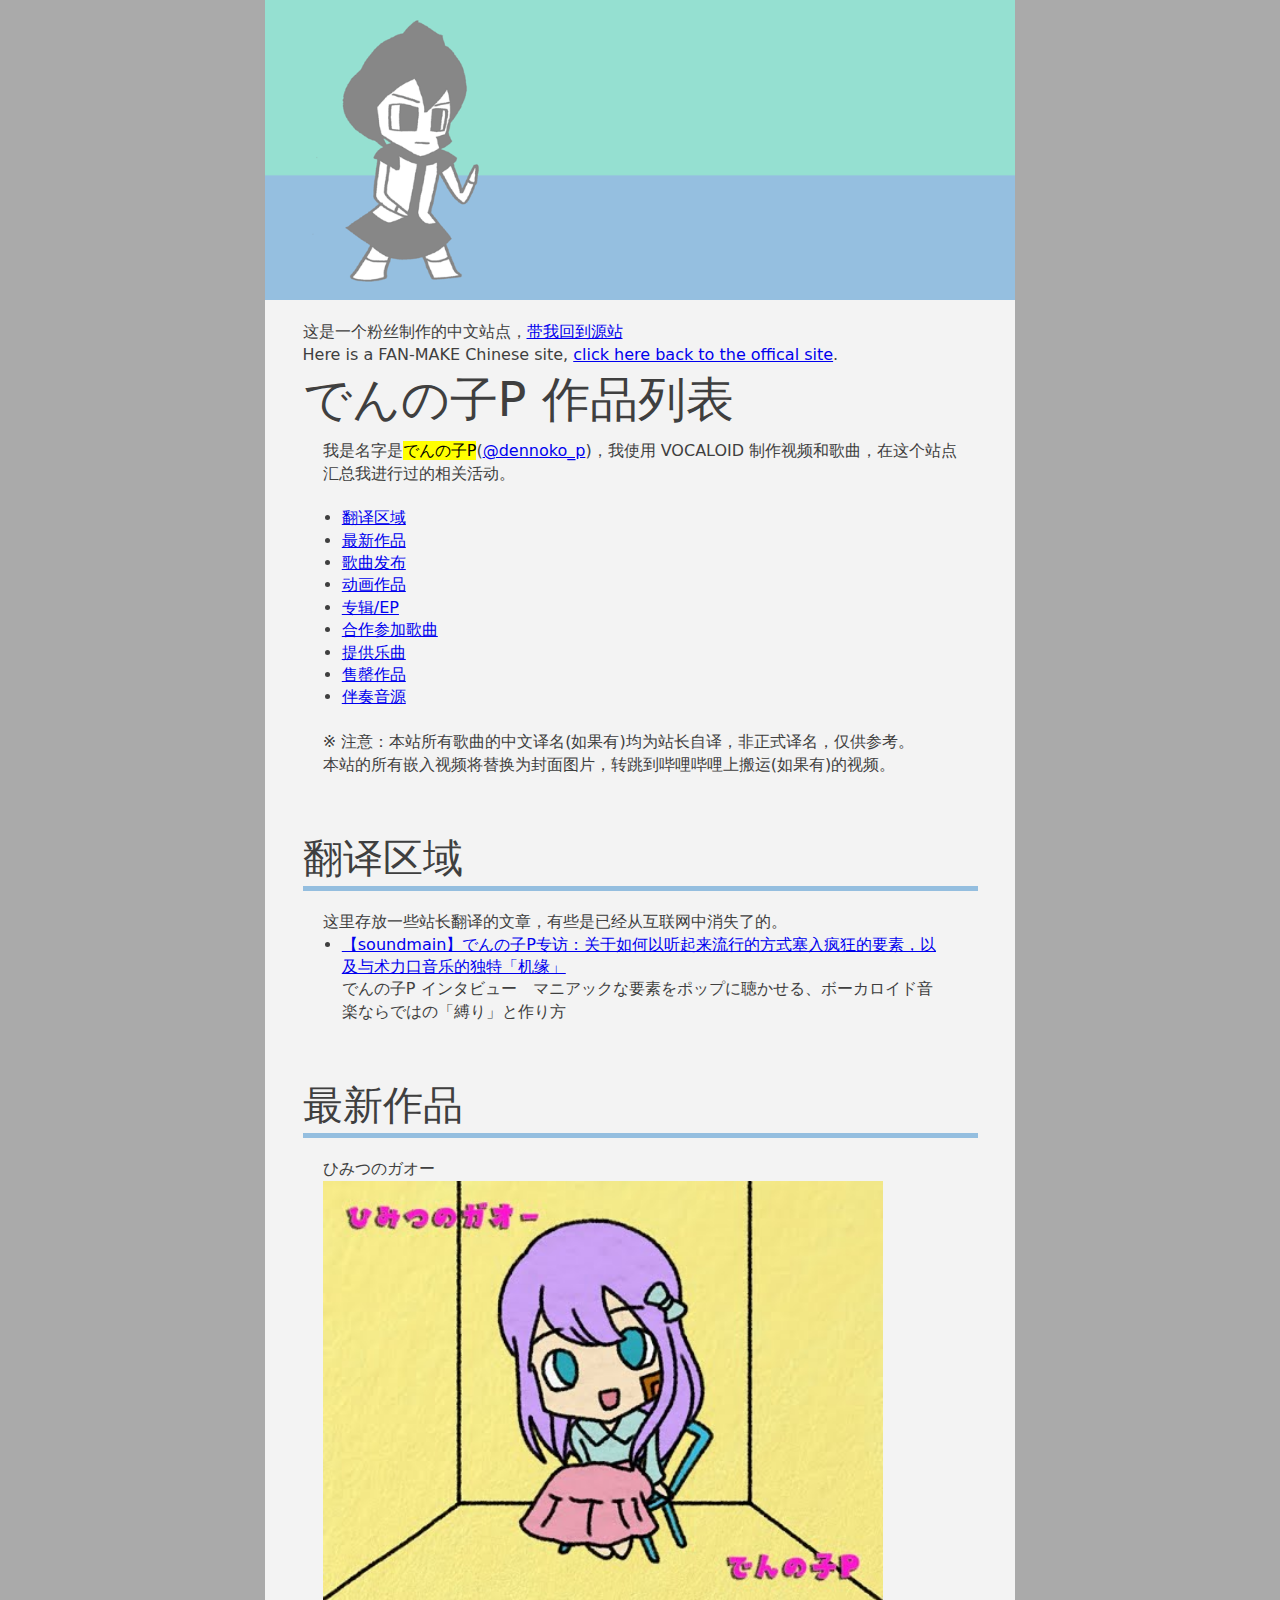
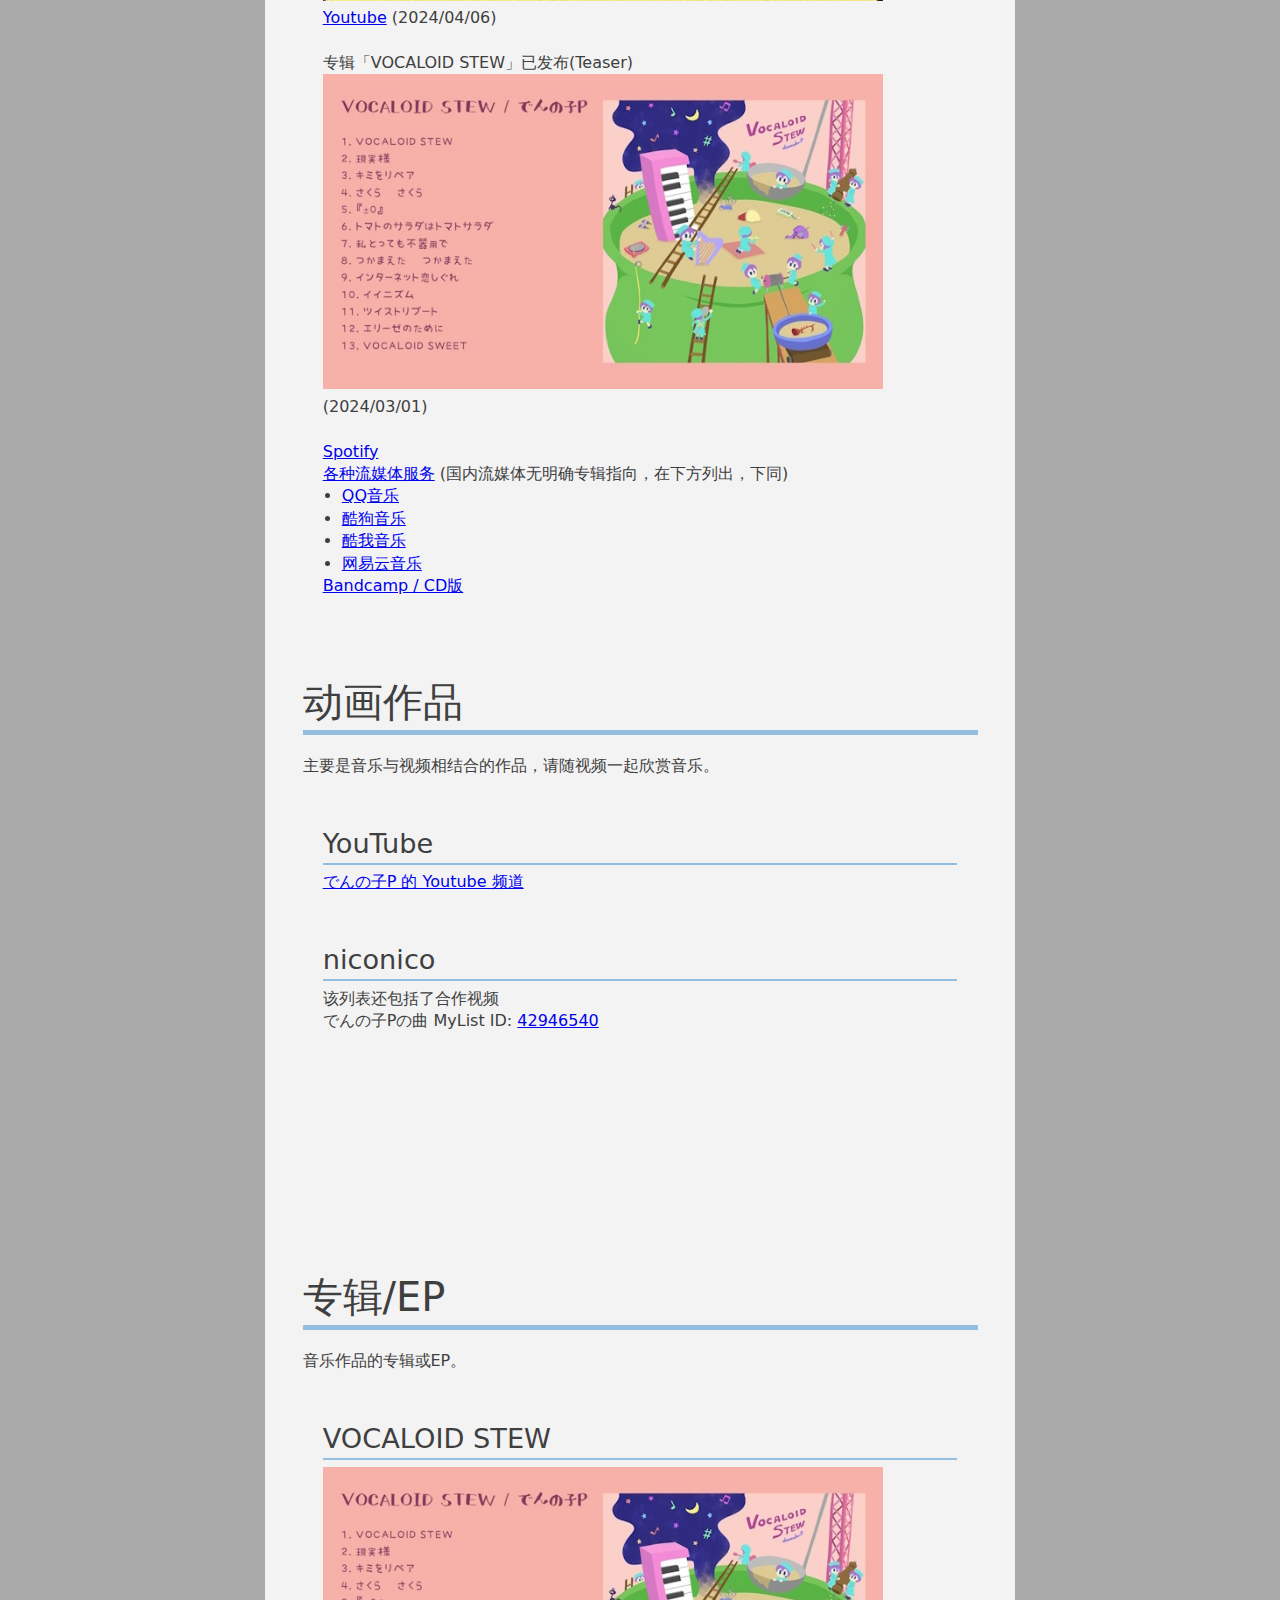
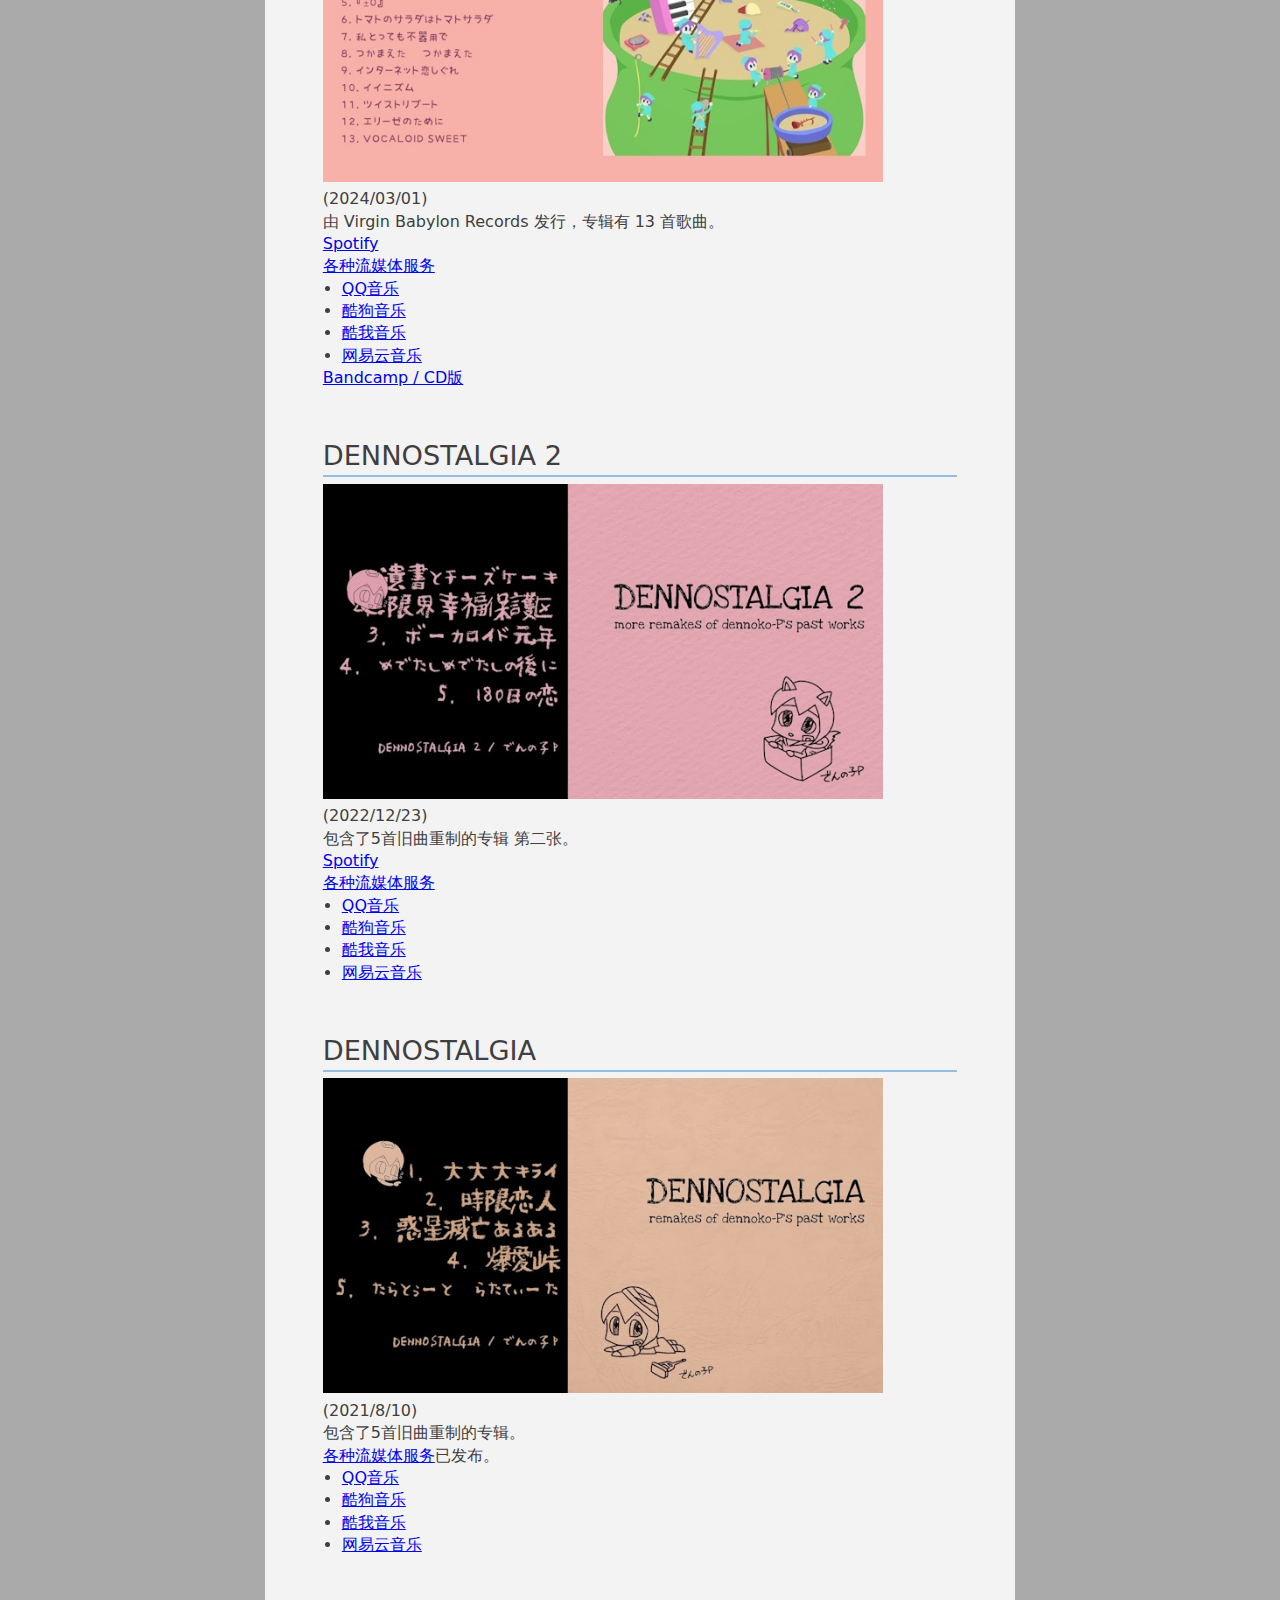
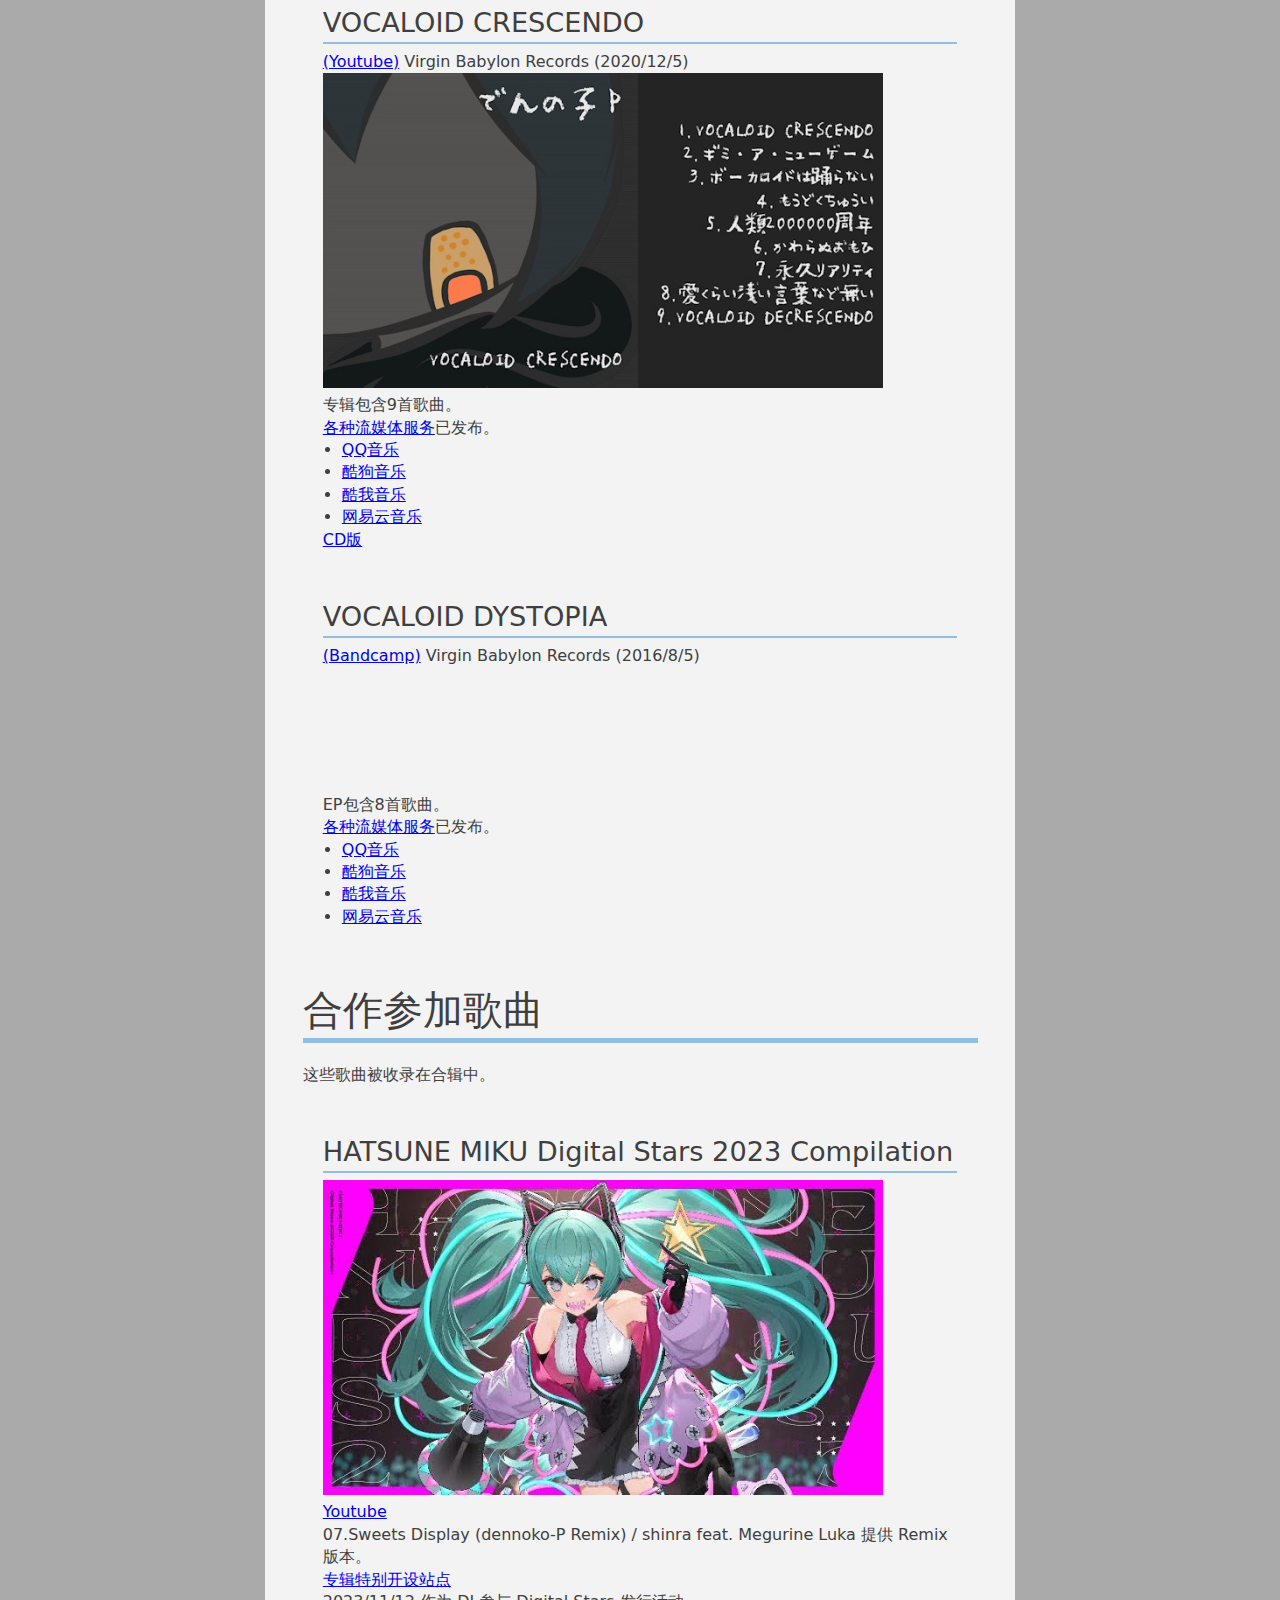
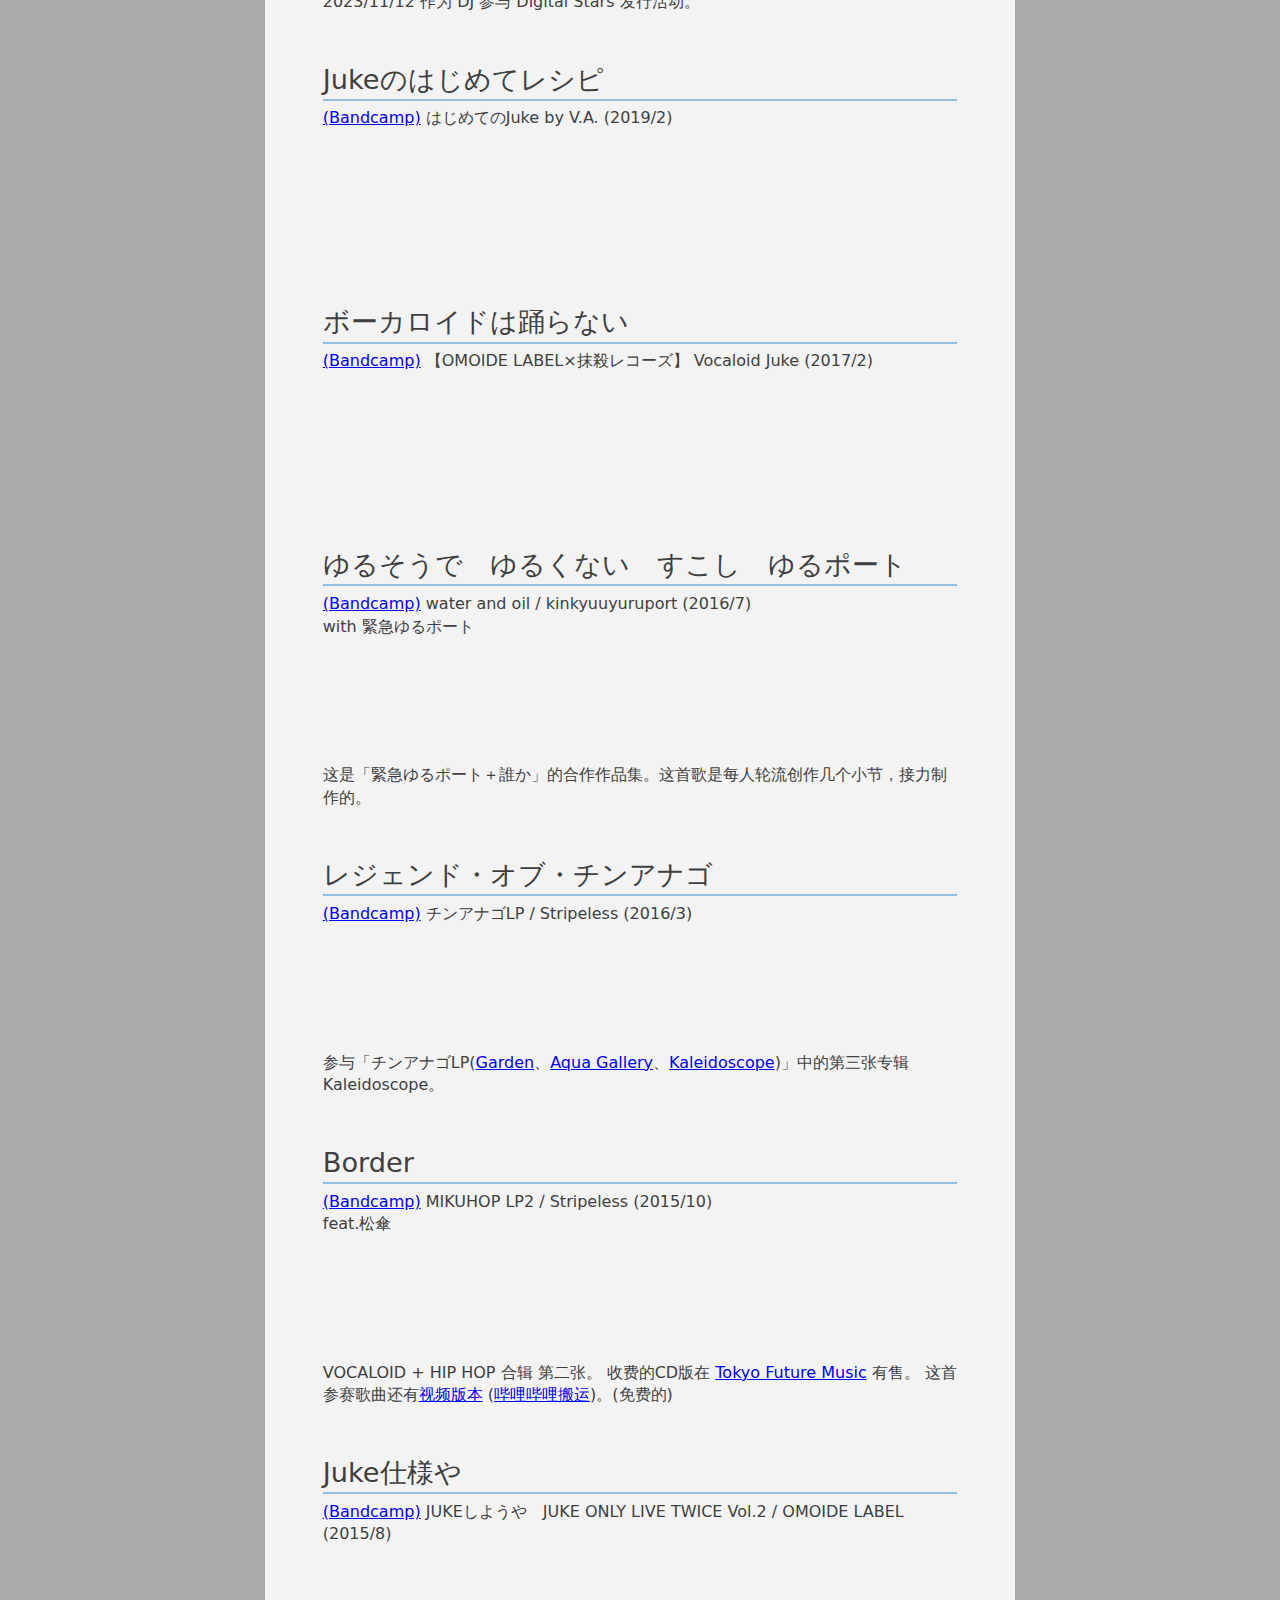
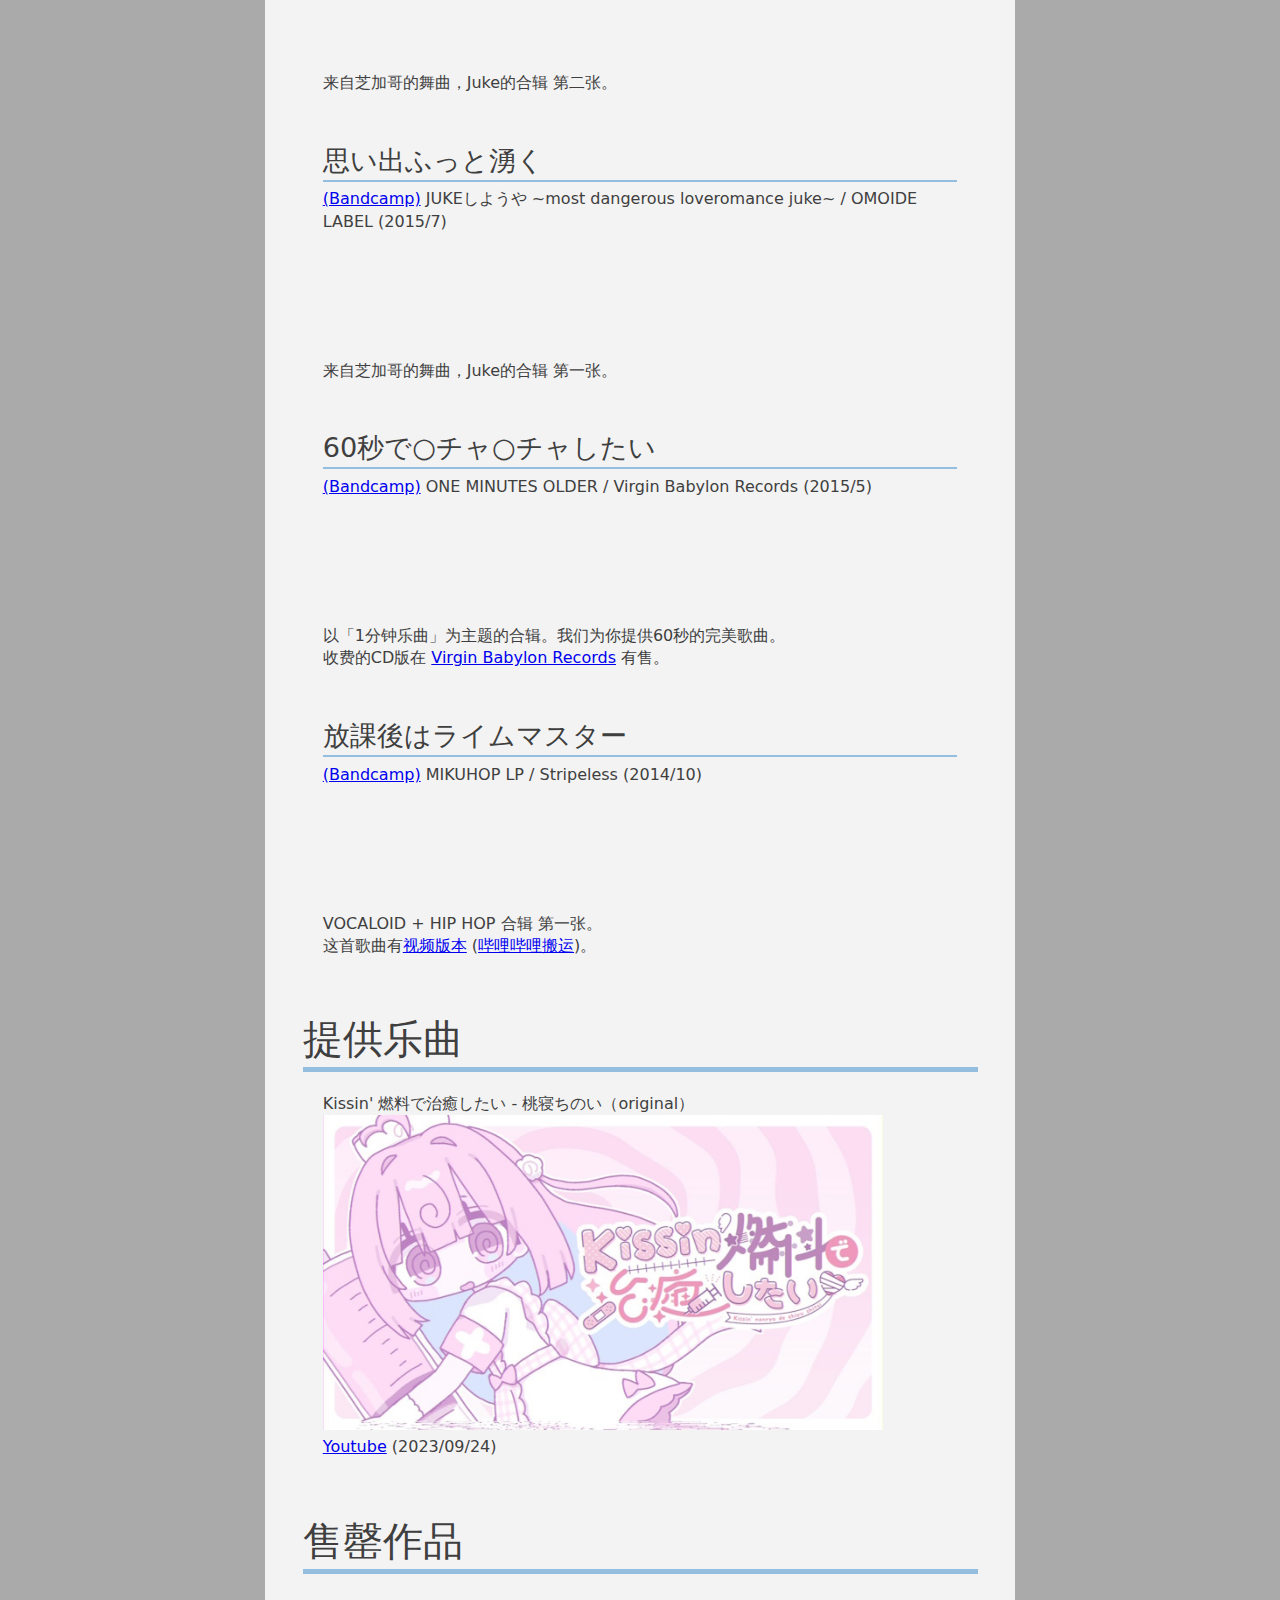
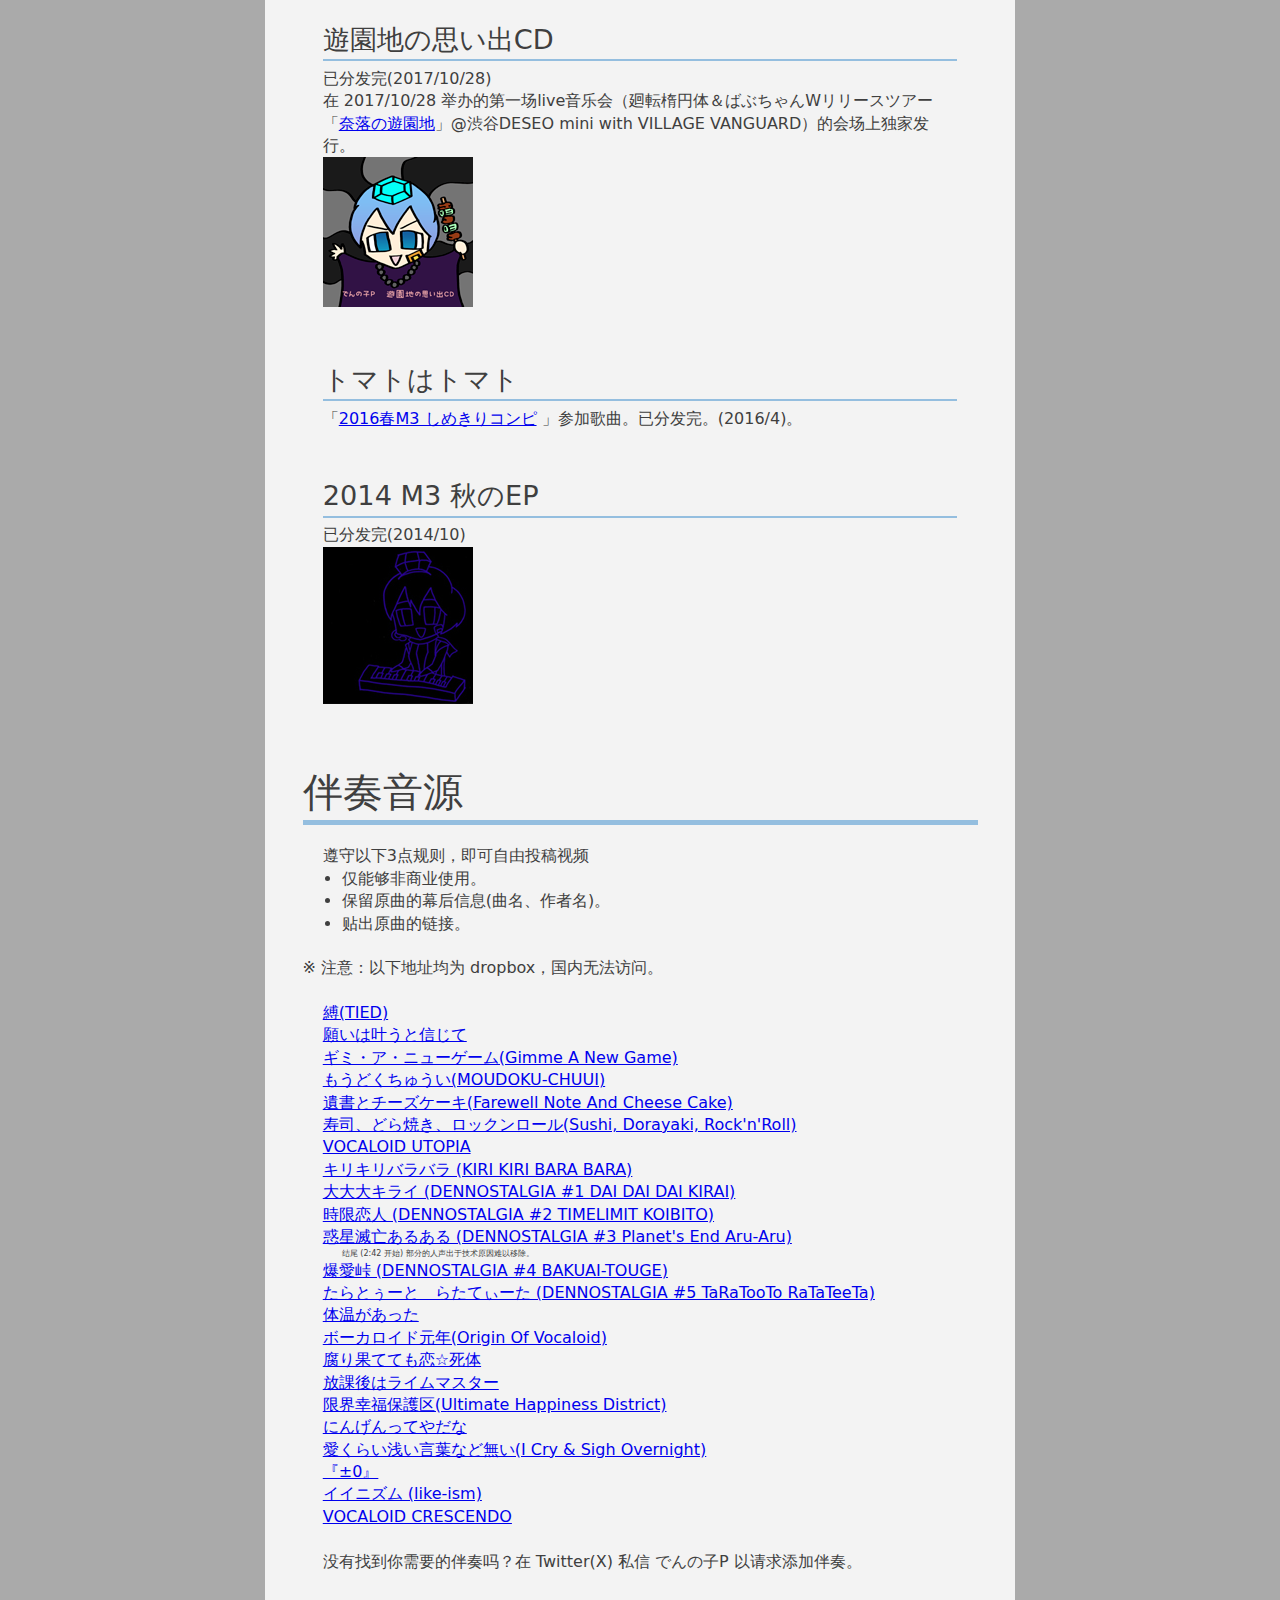
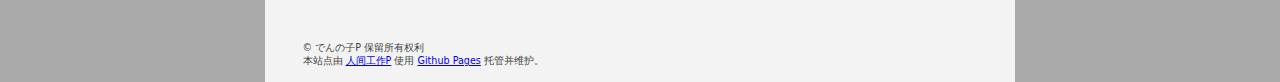
==== commit 1abbc24e: "dennokoP's site recovered now!" ====
--- a/index.html
+++ b/index.html
@@ -21,8 +21,8 @@
 <div id="site-box">
 	<img id="header_img" width="100%" src="img/header_lapis.png" draggable="false">
 	<div id="text-field">
-        <p>这是一个粉丝制作的中文站点，<a href="http://dennokop.starfree.jp/">带我回到源站</a></p>
-        <p>Here is a FAN-MAKE Chinese site, <a href="http://dennokop.starfree.jp/">click here back to the offical site</a>.</p>
+        <p>这是一个粉丝制作的中文站点，<a href="https://dennokop.netlify.app/">带我回到源站</a></p>
+        <p>Here is a FAN-MAKE Chinese site, <a href="https://dennokop.netlify.app/">click here back to the offical site</a>.</p>
 		<div id="header">でんの子P 作品列表</div>
 		<div class="sentence">
             <p>我是名字是<mark>でんの子P</mark>(<a href="https://twitter.com/dennoko_p" target="_blank">@dennoko_p</a>)，我使用 VOCALOID 制作视频和歌曲，在这个站点汇总我进行过的相关活动。</p>
@@ -62,13 +62,13 @@
             </div>
 
             <div class="sentence">
-            ミラクル　グレート
-            </div>
-            <a class="video-cover" href="https://www.bilibili.com/video/BV19xpweVEuz" target="_blank">
-                <img alt="ミラクル　グレート" src="img/cover/miracle_great.jpg">
-            </a>
-            <div class="sentence">
-                <a href="https://www.youtube.com/watch?v=h7nEyuYfjDg" target="_blank">Youtube</a> (2024/09/04)<br><br>
+            ひみつのガオー
+            </div>
+            <a class="video-cover" href="https://www.bilibili.com/video/BV1zGRfY3ES7" target="_blank">
+                <img alt="ひみつのガオー" src="img/cover/secret_rawr.jpg">
+            </a>
+            <div class="sentence">
+                <a href="https://www.youtube.com/watch?v=fOYRhblv1g4" target="_blank">Youtube</a> (2024/04/06)<br><br>
             </div>
 
             <div class="sentence">
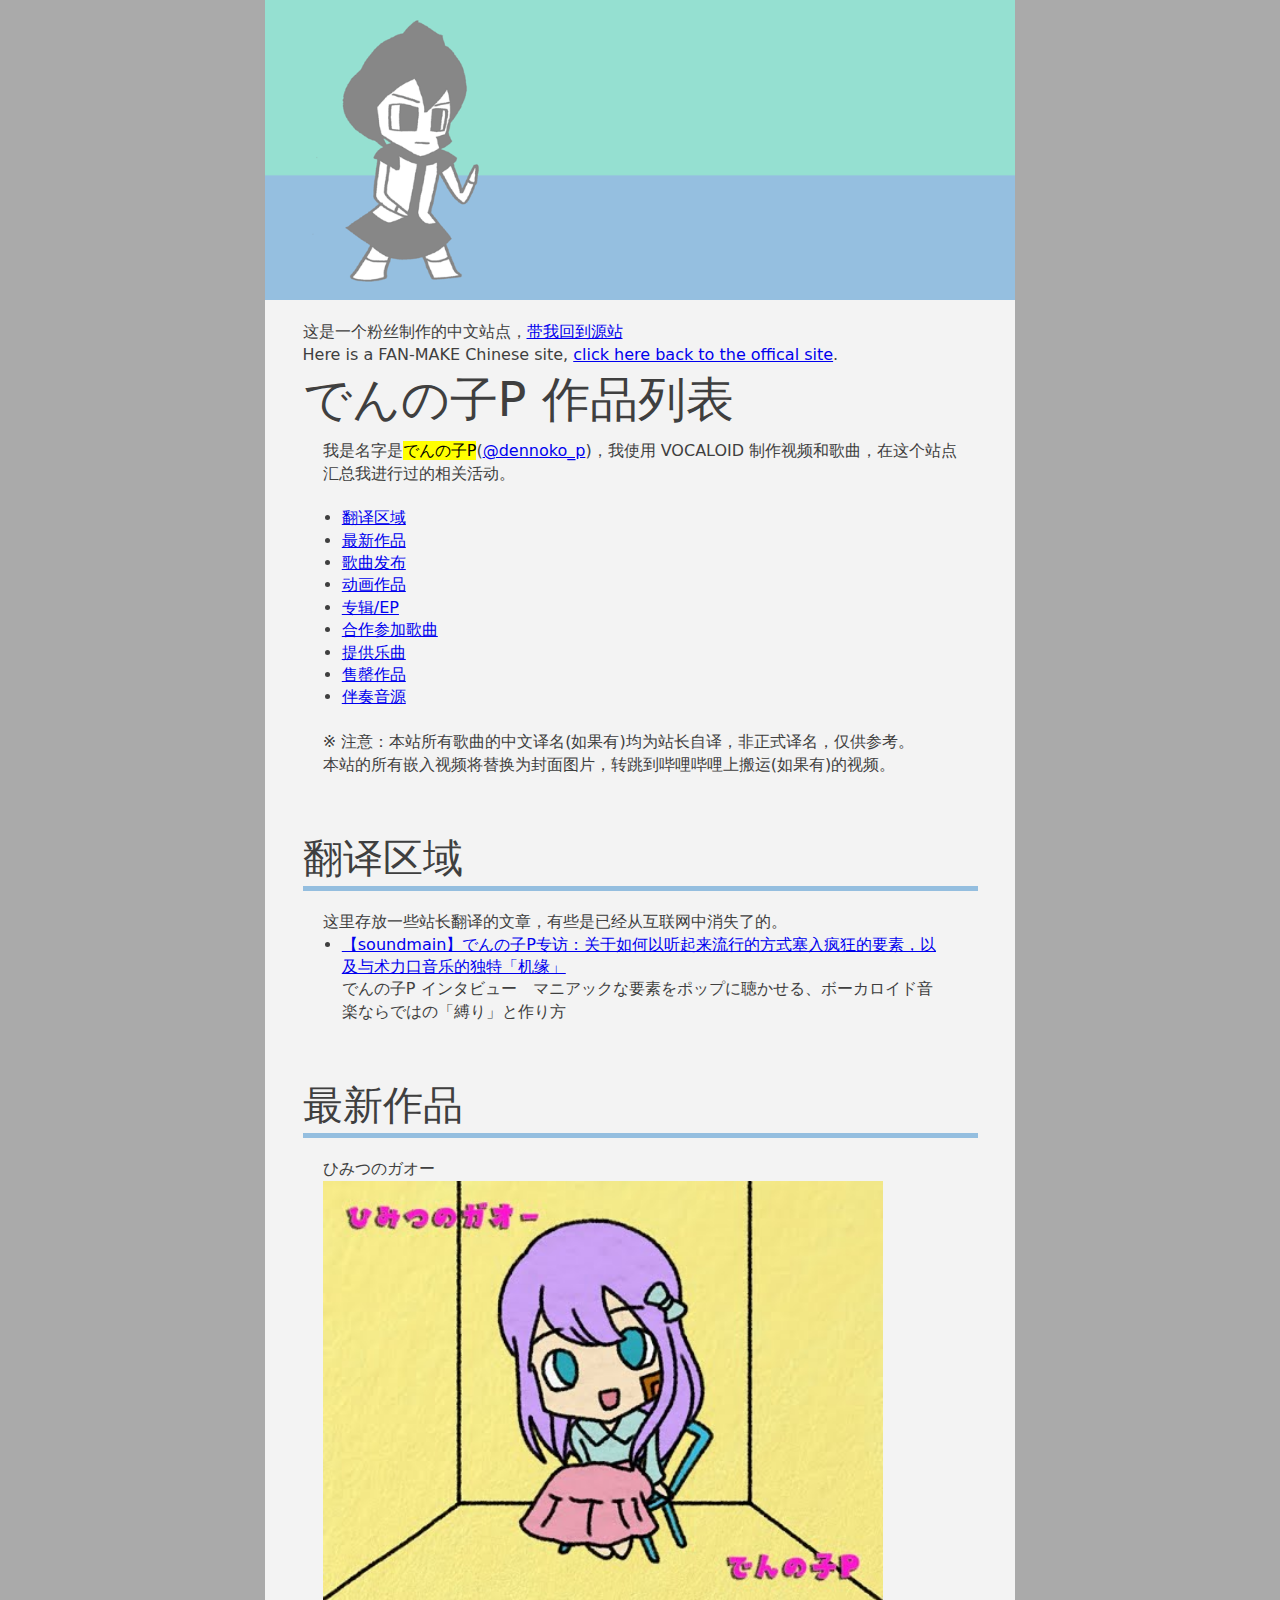
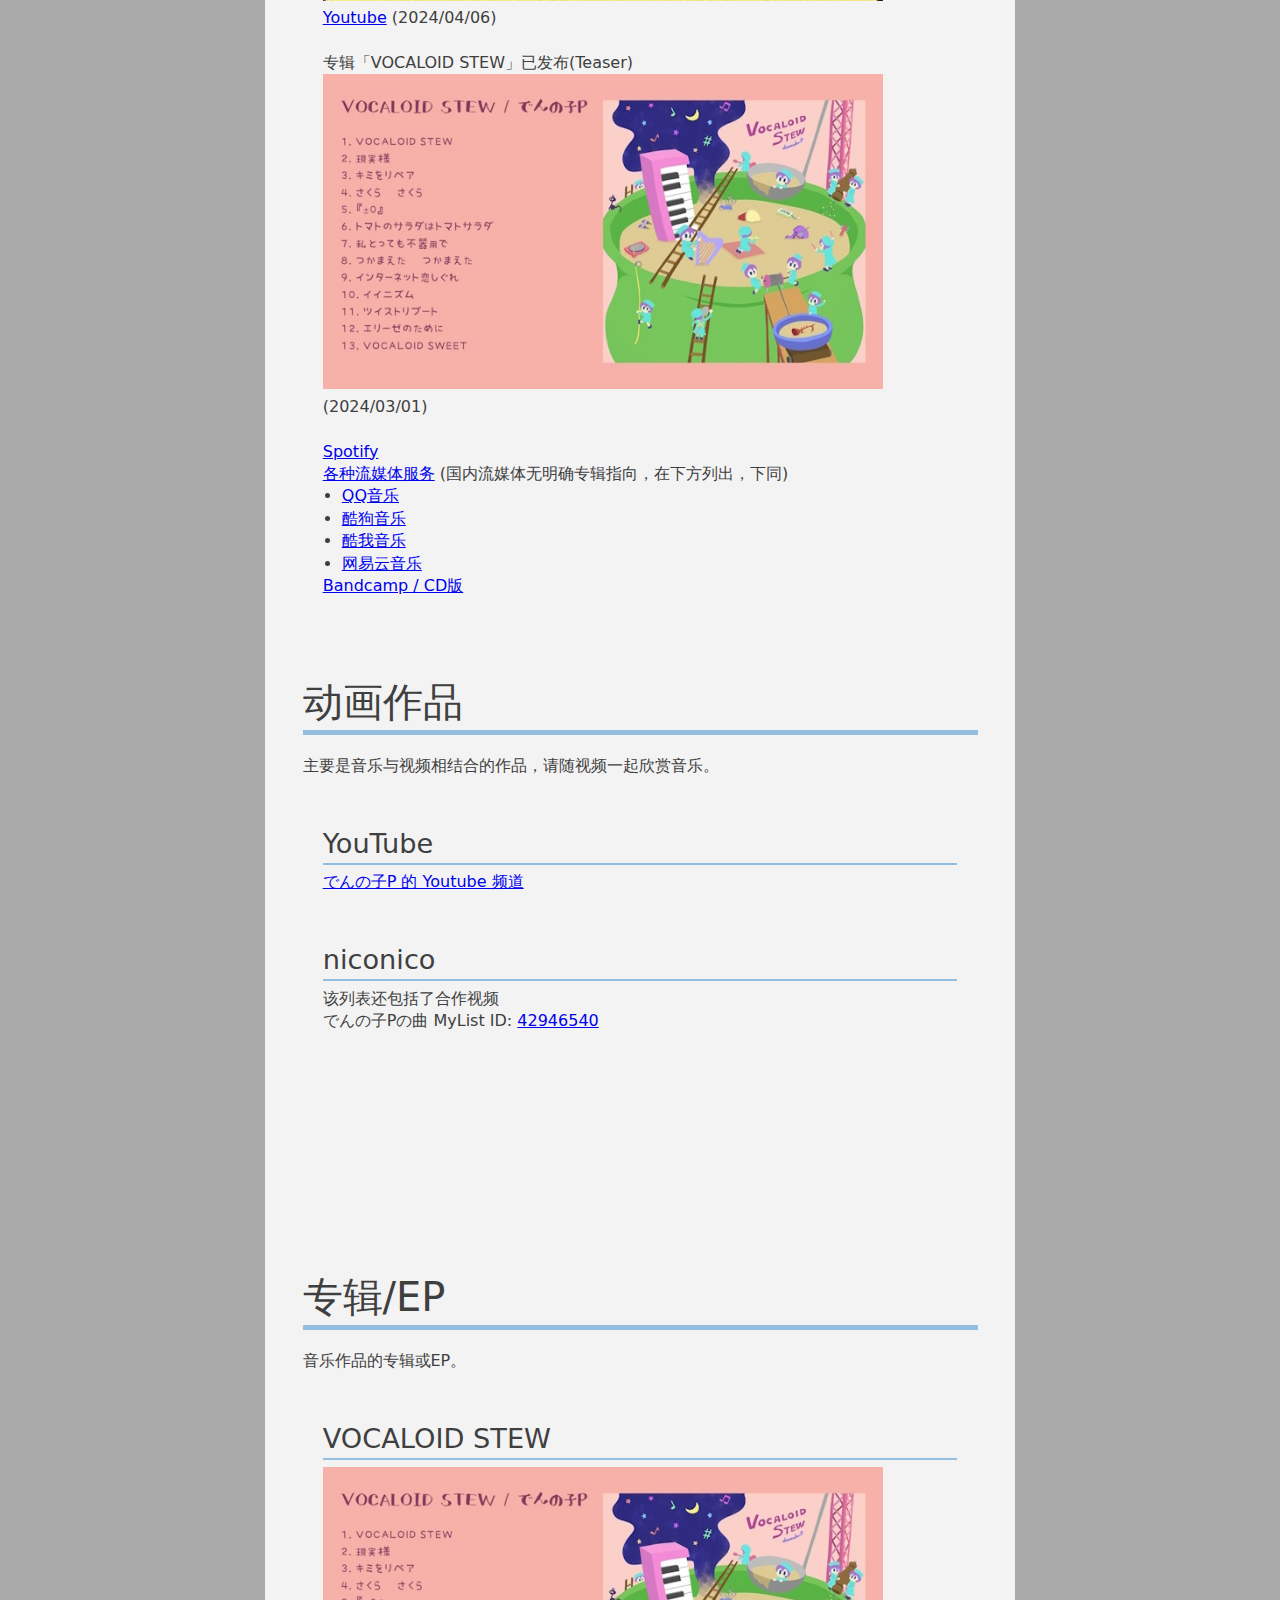
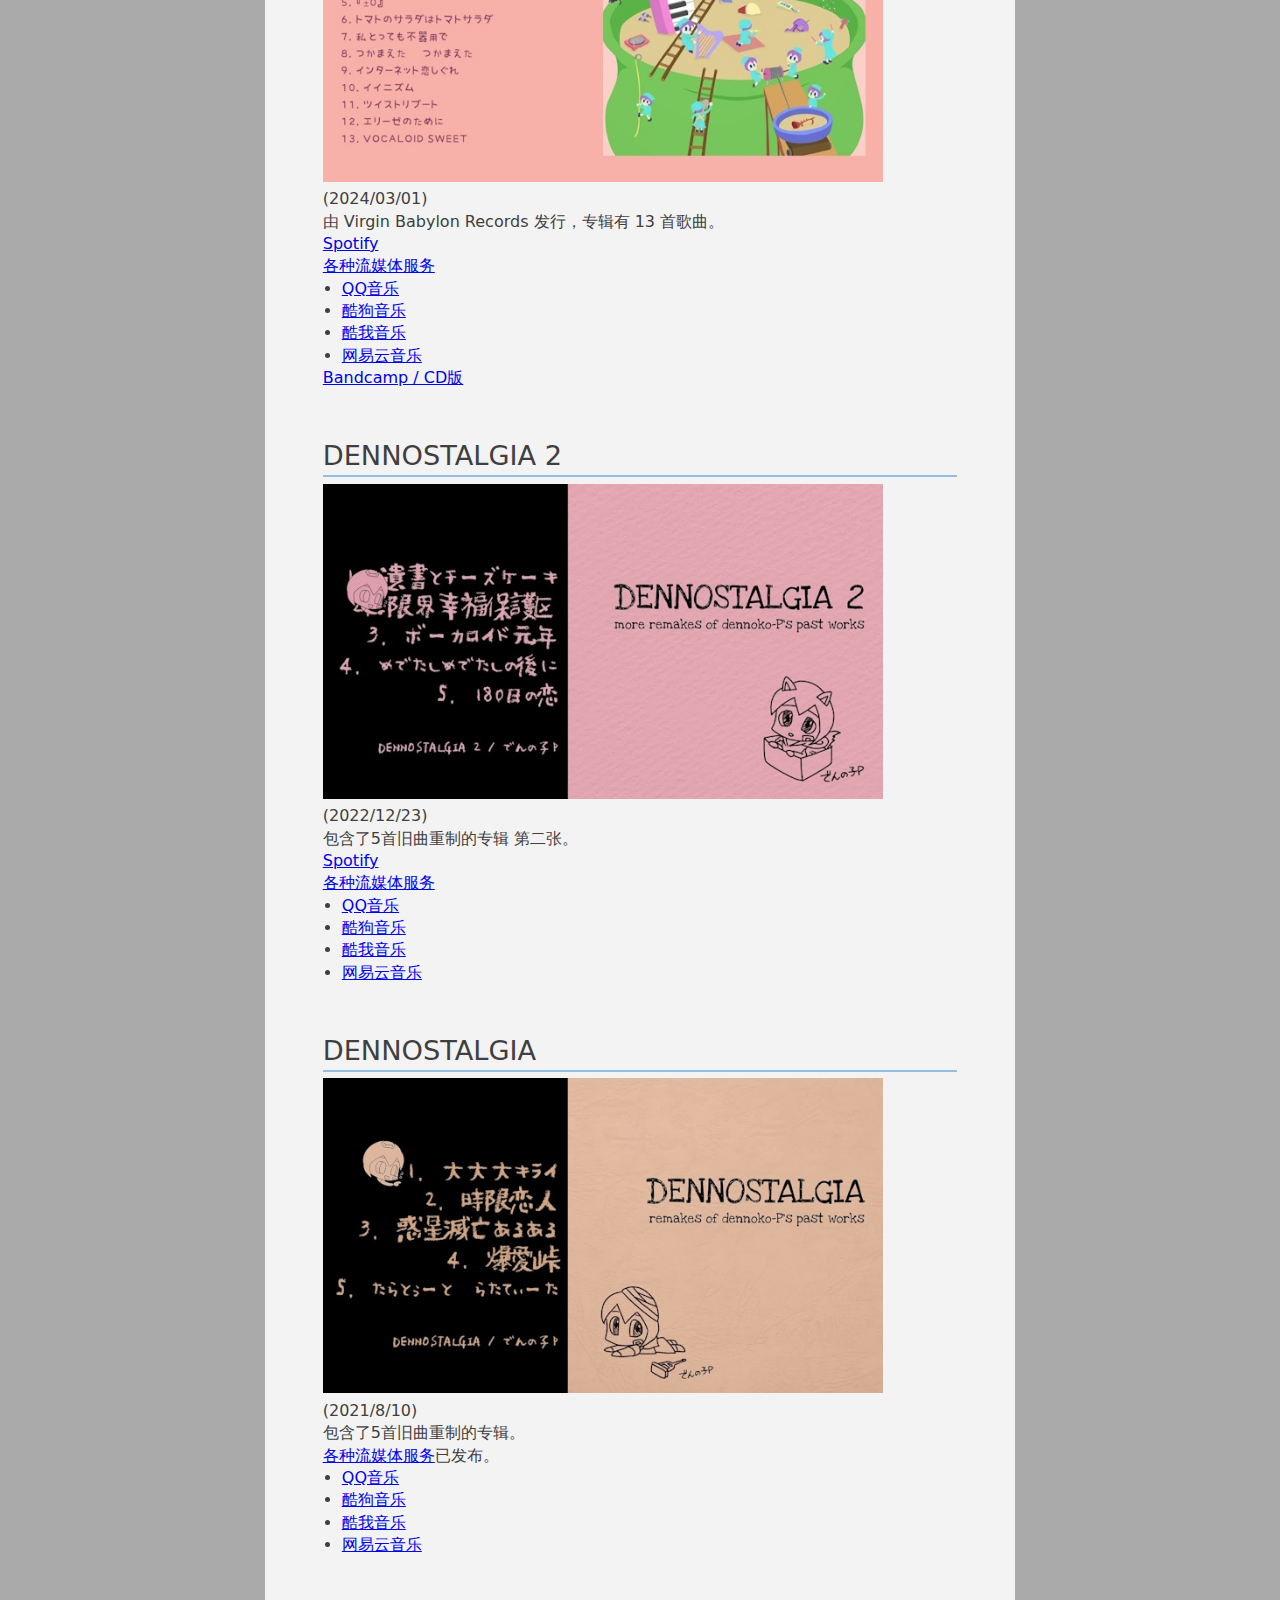
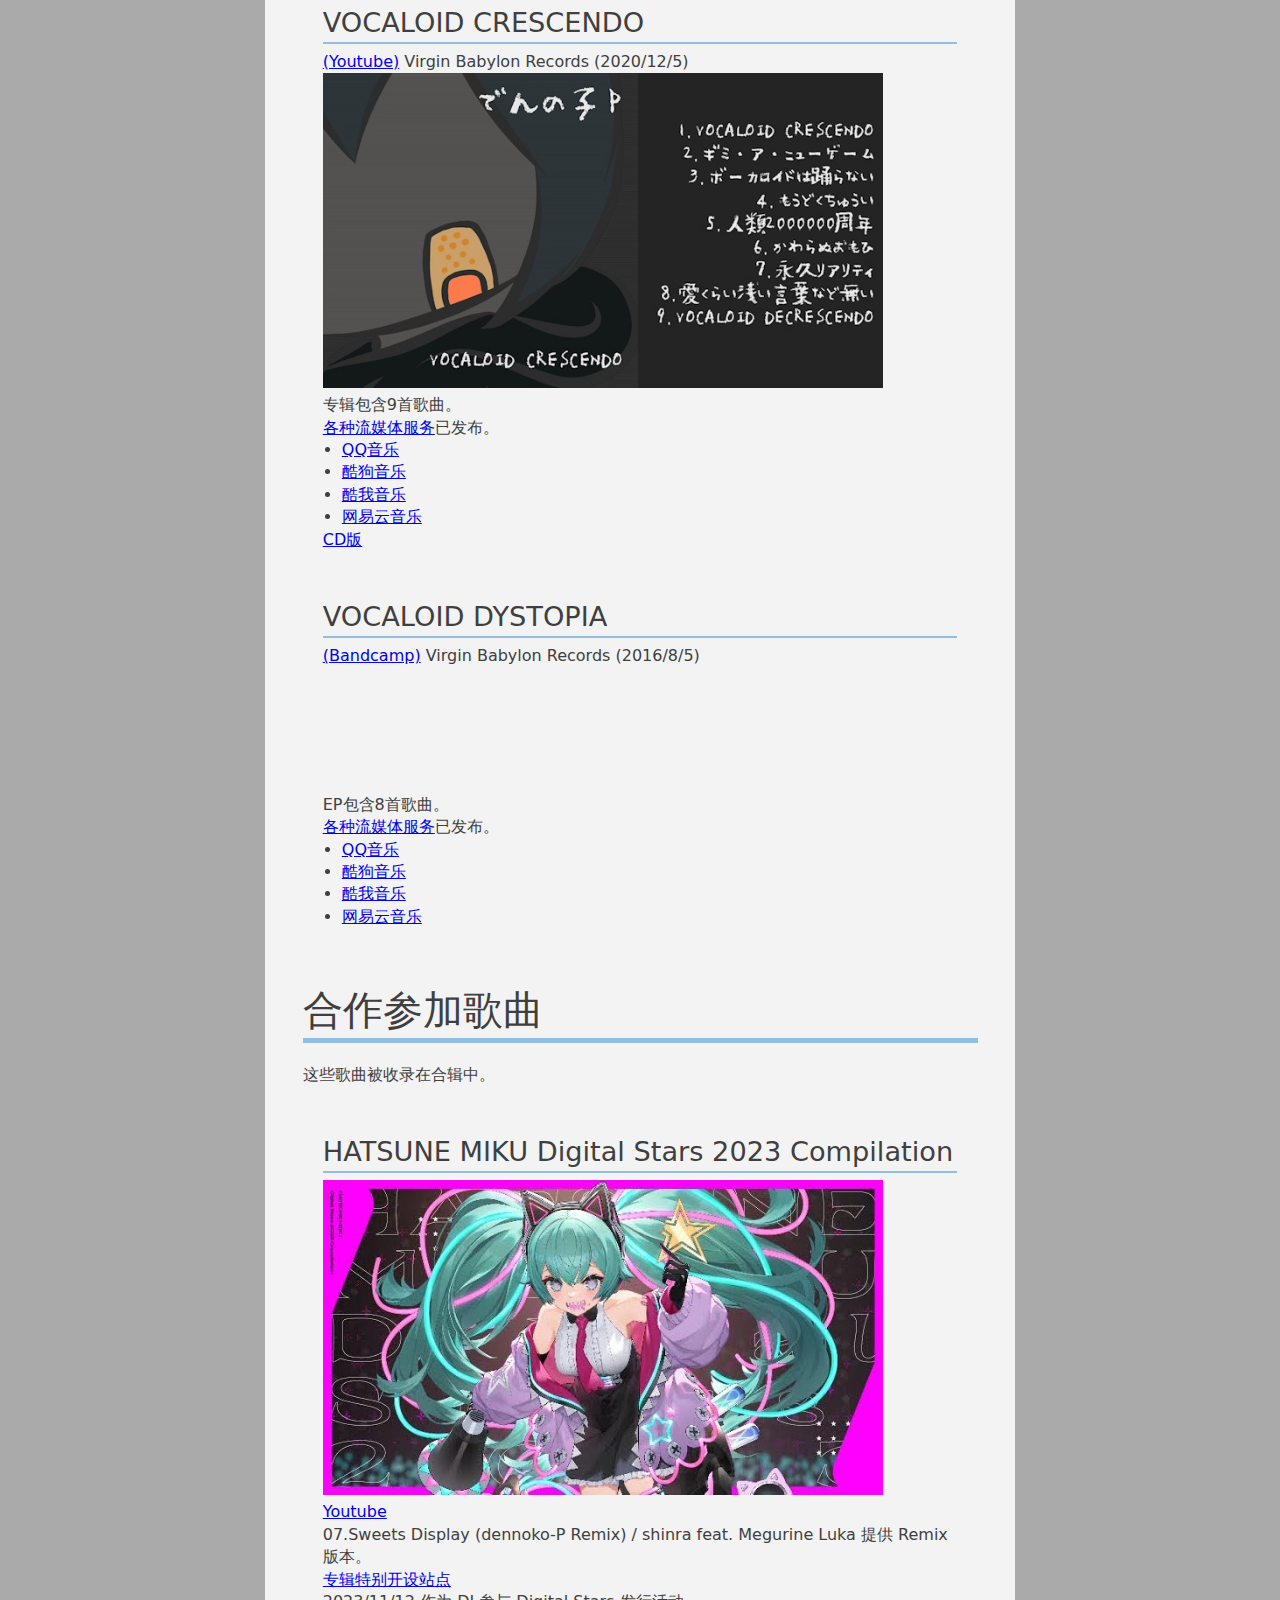
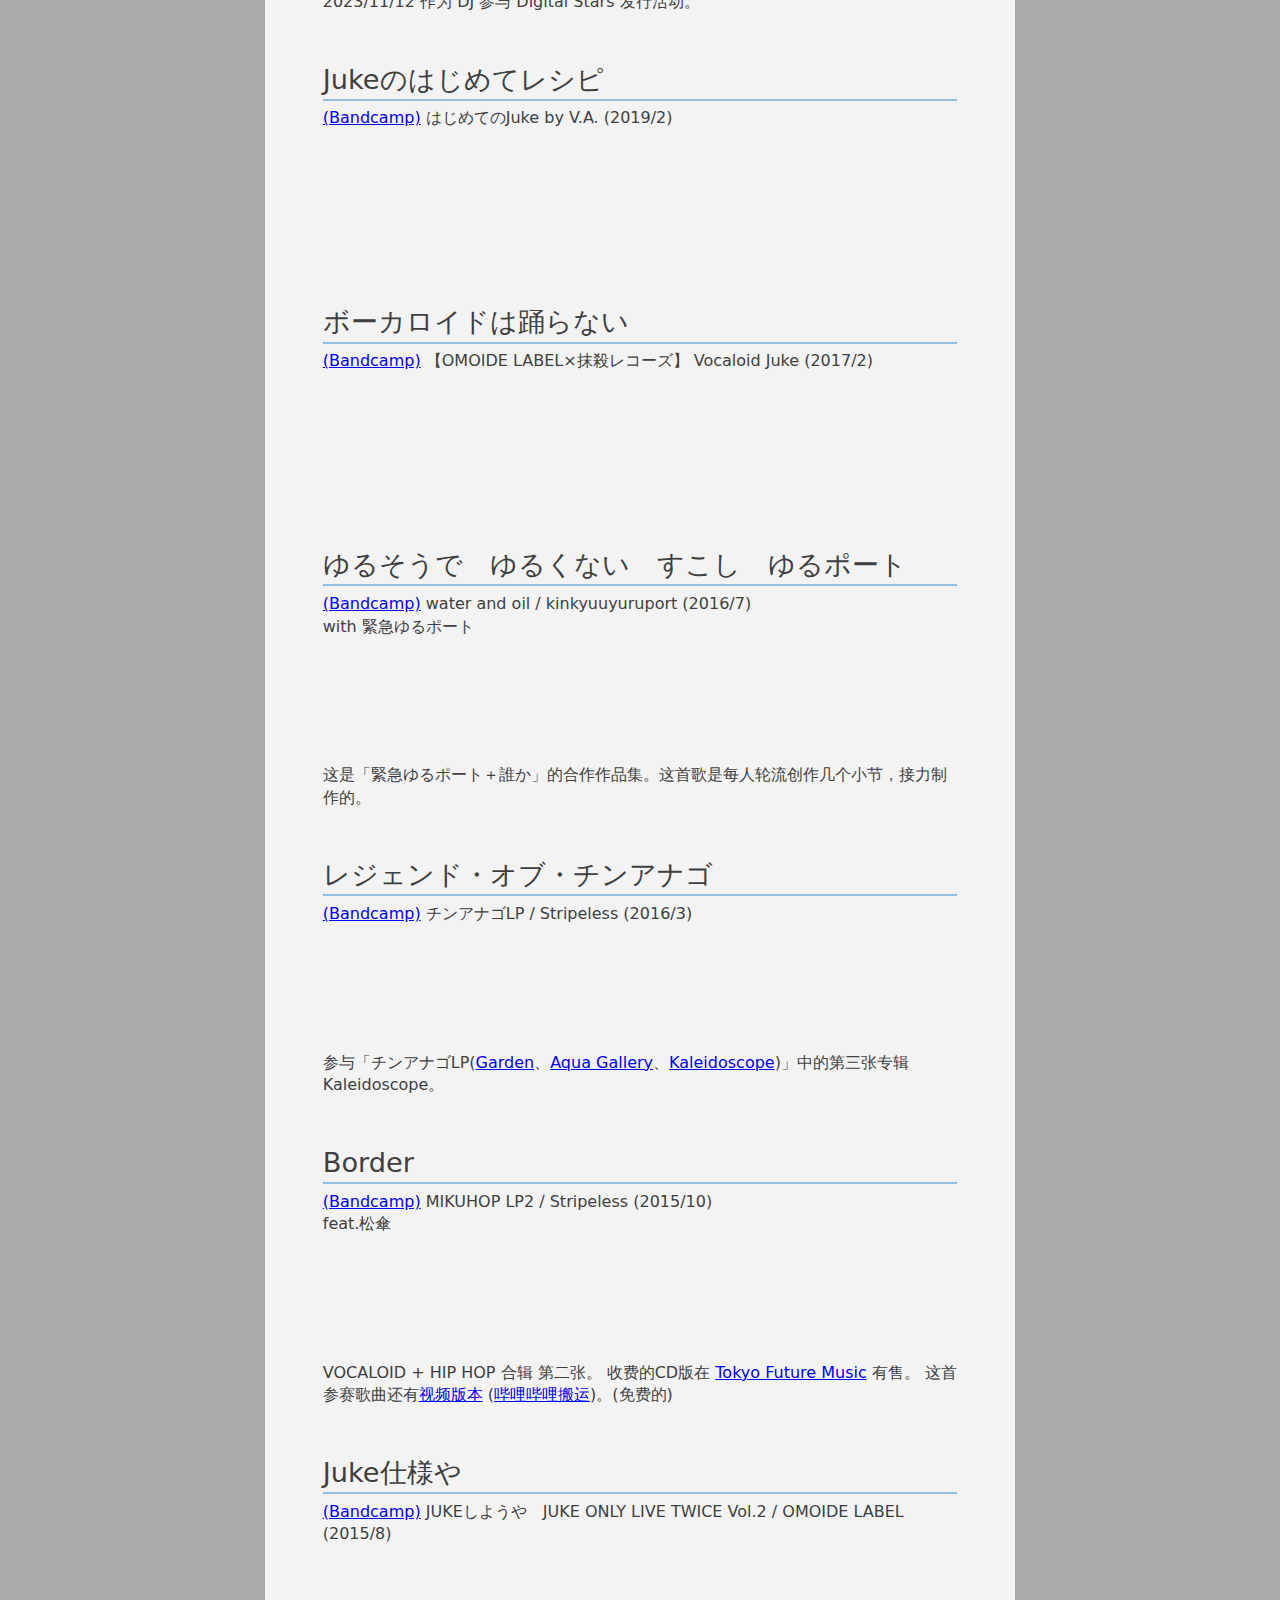
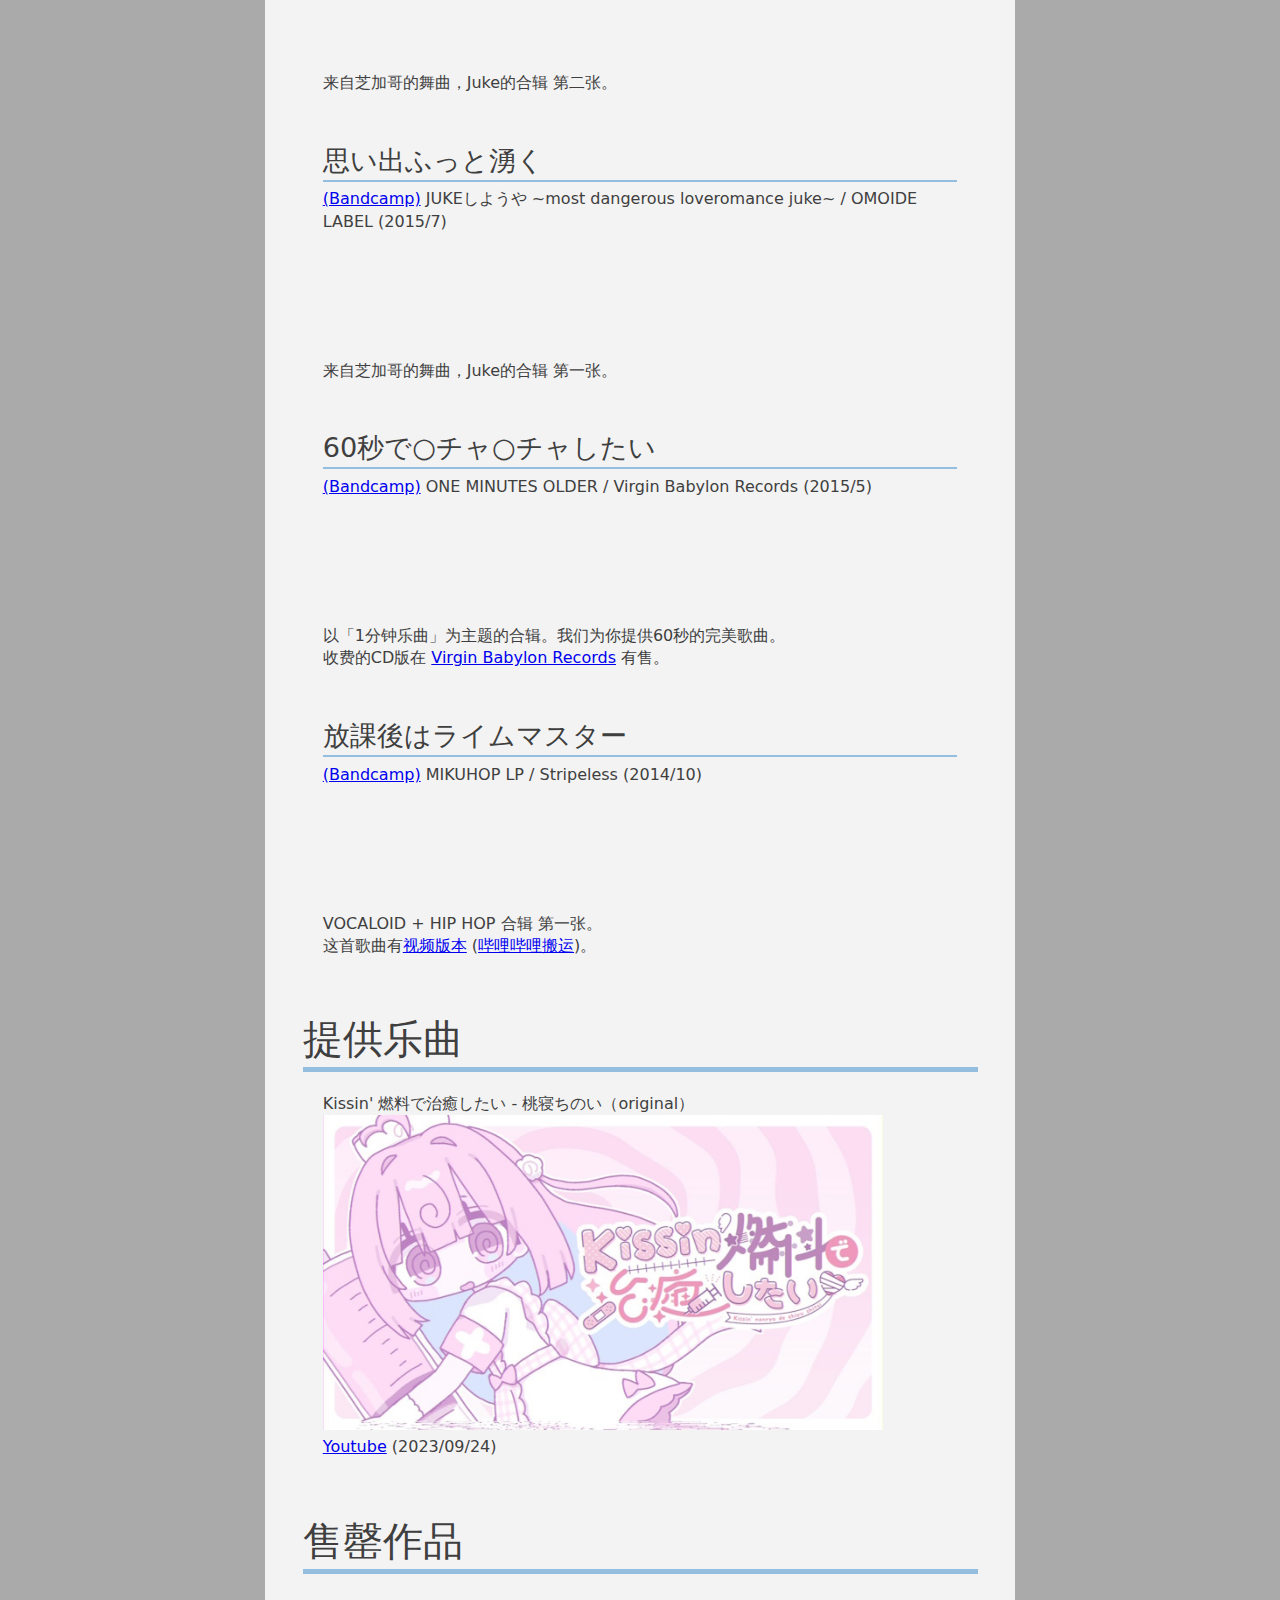
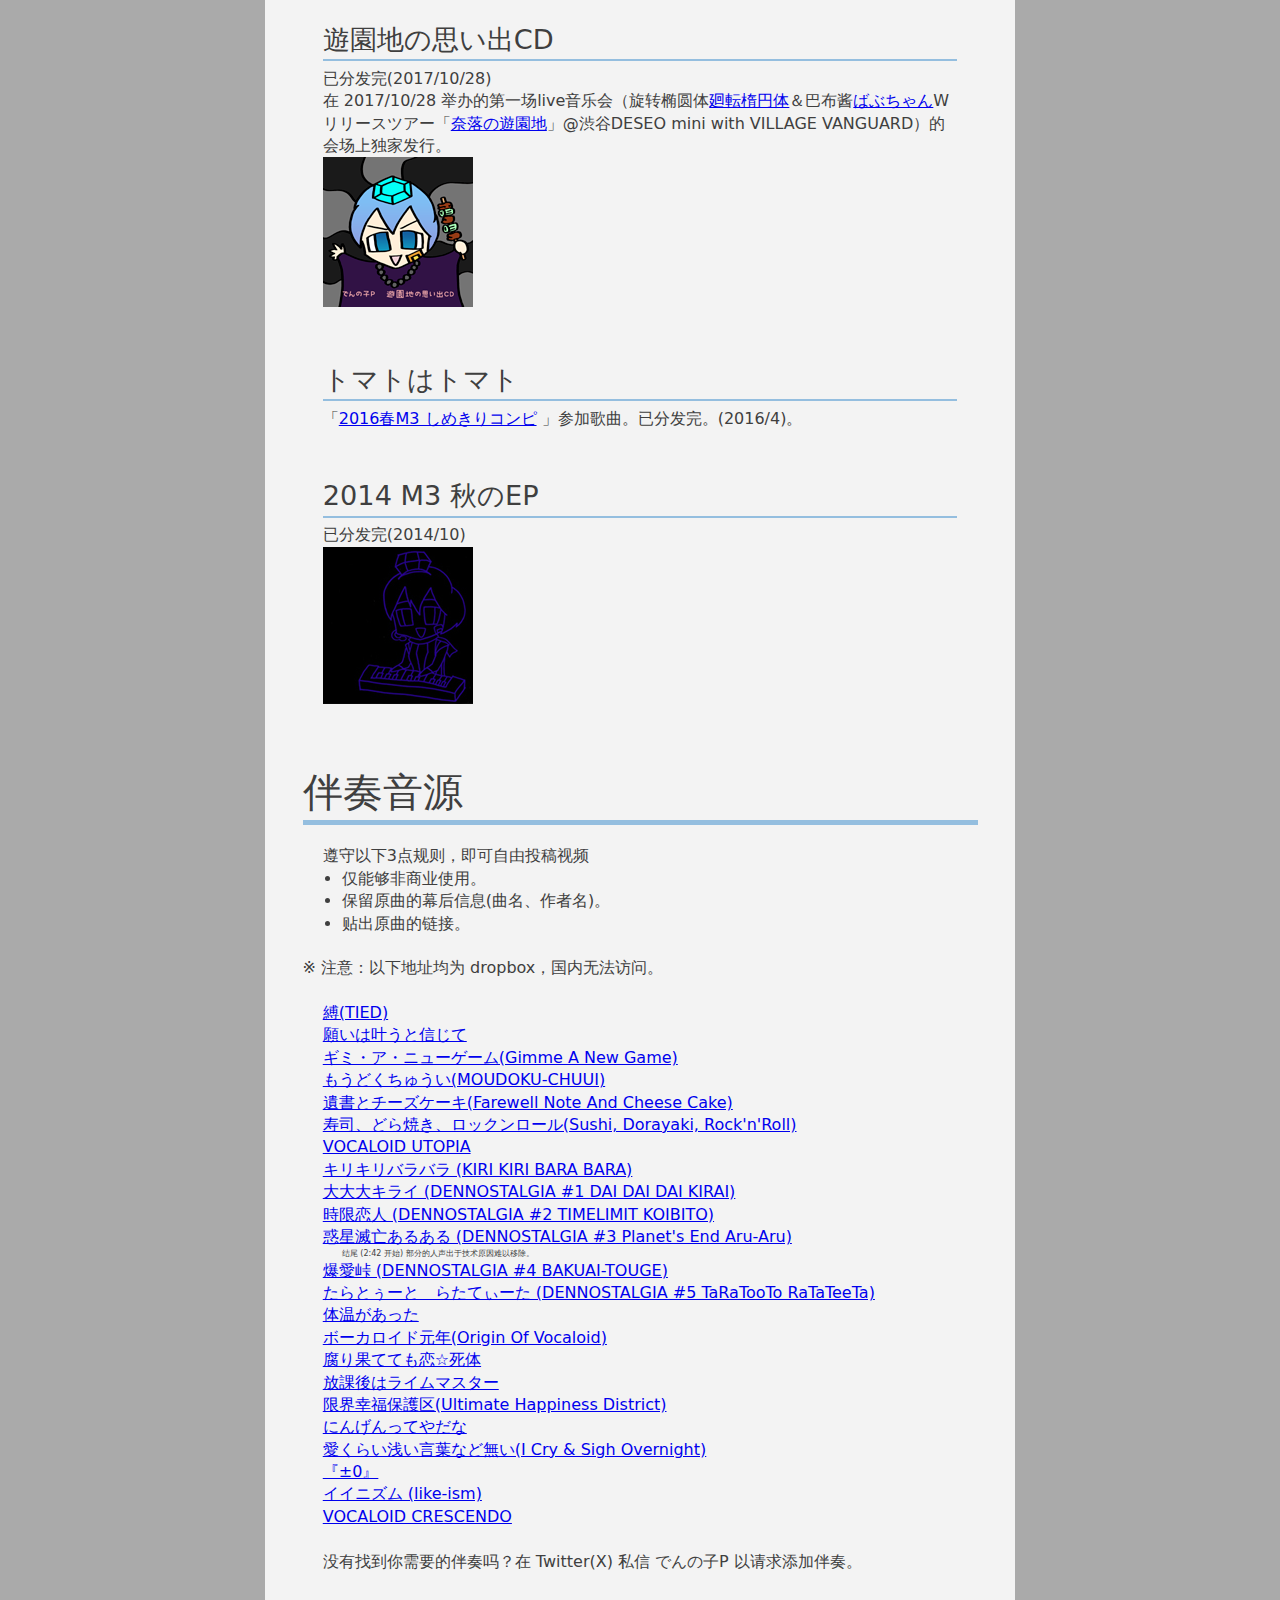
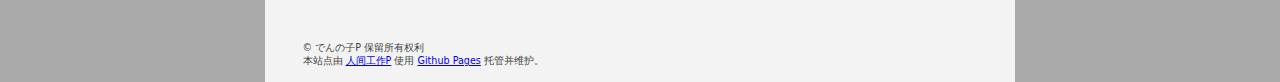
==== commit f2d22afa: "add x links of kaiten daentai and babu chan" ====
--- a/index.html
+++ b/index.html
@@ -376,7 +376,7 @@
             </div>
             <div class="sentence">
                 已分发完(2017/10/28)<br>
-                在 2017/10/28 举办的第一场live音乐会（廻転楕円体＆ばぶちゃんWリリースツアー「<a href="https://x.com/hashtag/%E5%A5%88%E8%90%BD%E3%81%AE%E9%81%8A%E5%9C%92%E5%9C%B0?src=hashtag_click" target="_blank">奈落の遊園地</a>」@渋谷DESEO mini with VILLAGE VANGUARD）的会场上独家发行。<br>
+                在 2017/10/28 举办的第一场live音乐会（旋转椭圆体<a href="https://x.com/kaitendaentai" target="_blank">廻転楕円体</a>＆巴布酱<a href="https://x.com/babu_0w0_chan" target="_blank">ばぶちゃん</a>Wリリースツアー「<a href="https://x.com/hashtag/%E5%A5%88%E8%90%BD%E3%81%AE%E9%81%8A%E5%9C%92%E5%9C%B0?src=hashtag_click" target="_blank">奈落の遊園地</a>」@渋谷DESEO mini with VILLAGE VANGUARD）的会场上独家发行。<br>
                 <img src="img/yuenchi_no_omoide.png" />
             </div>
             <div class="item_title">
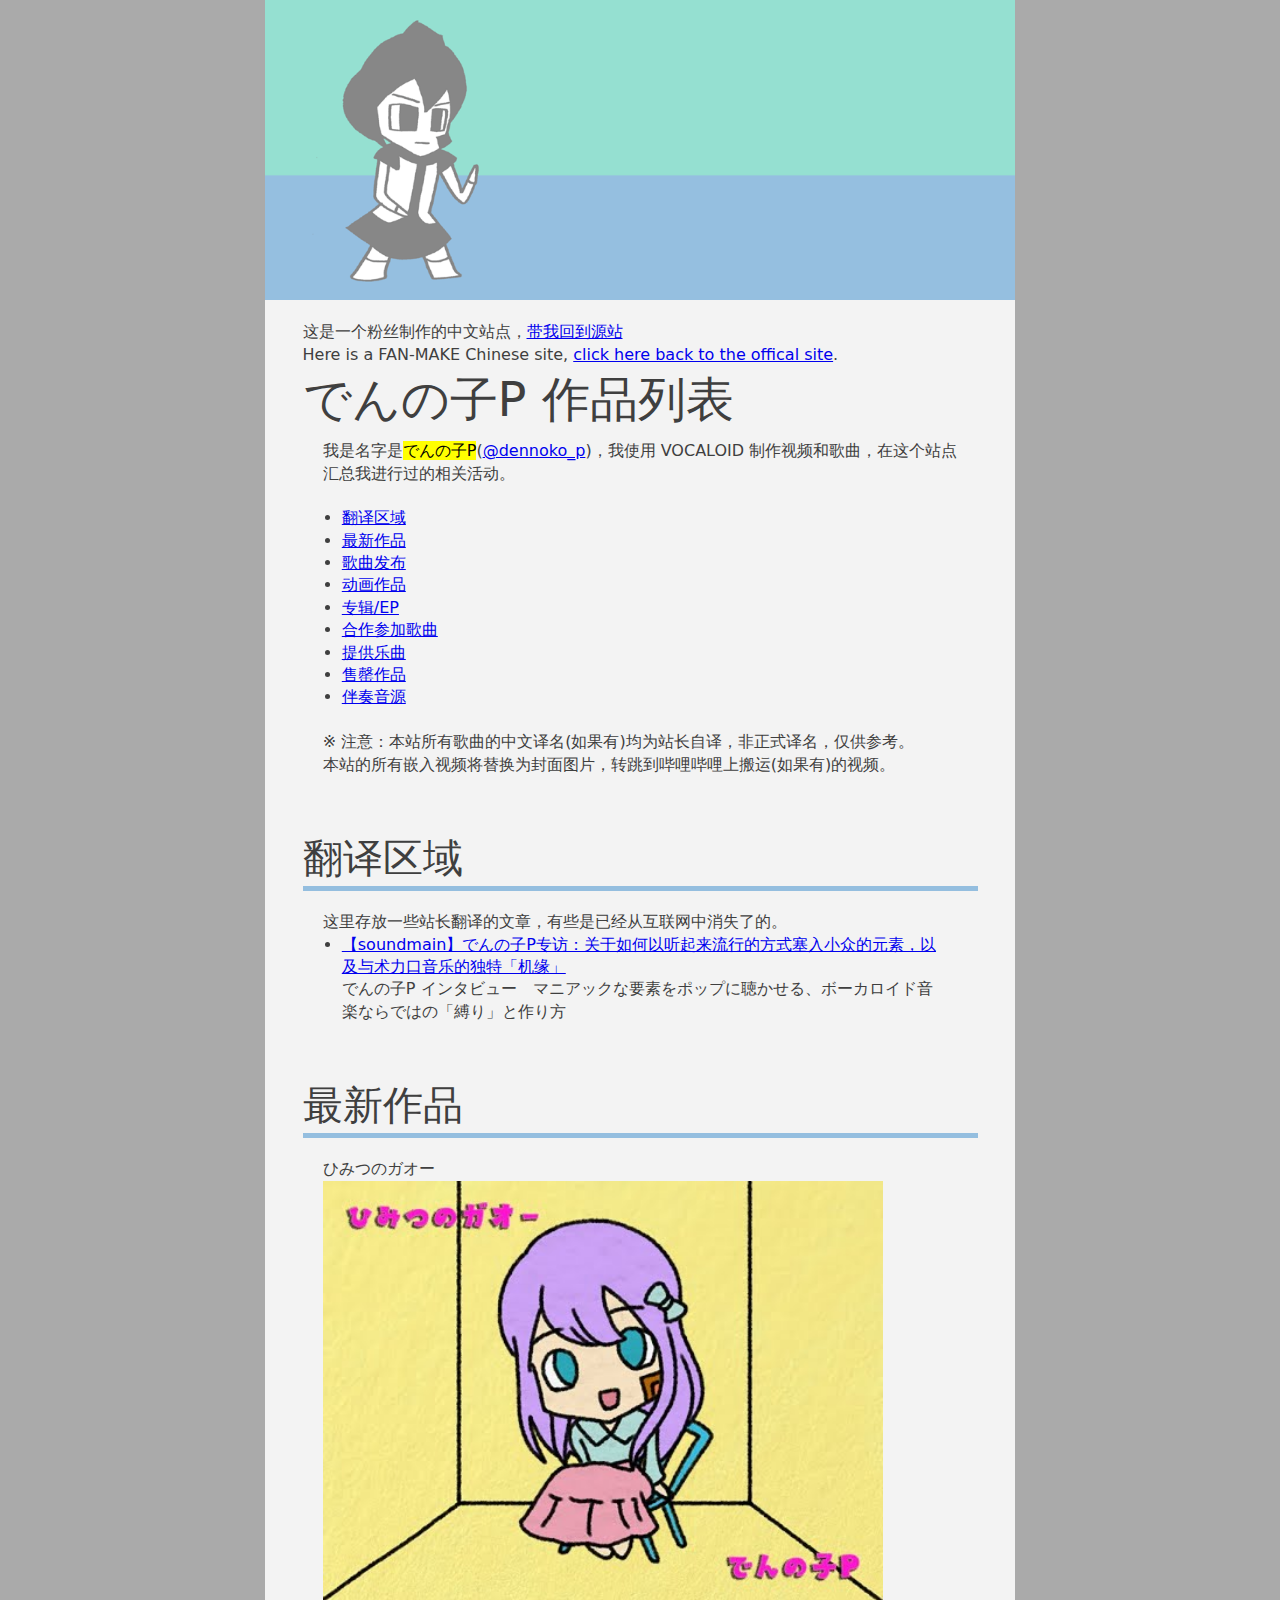
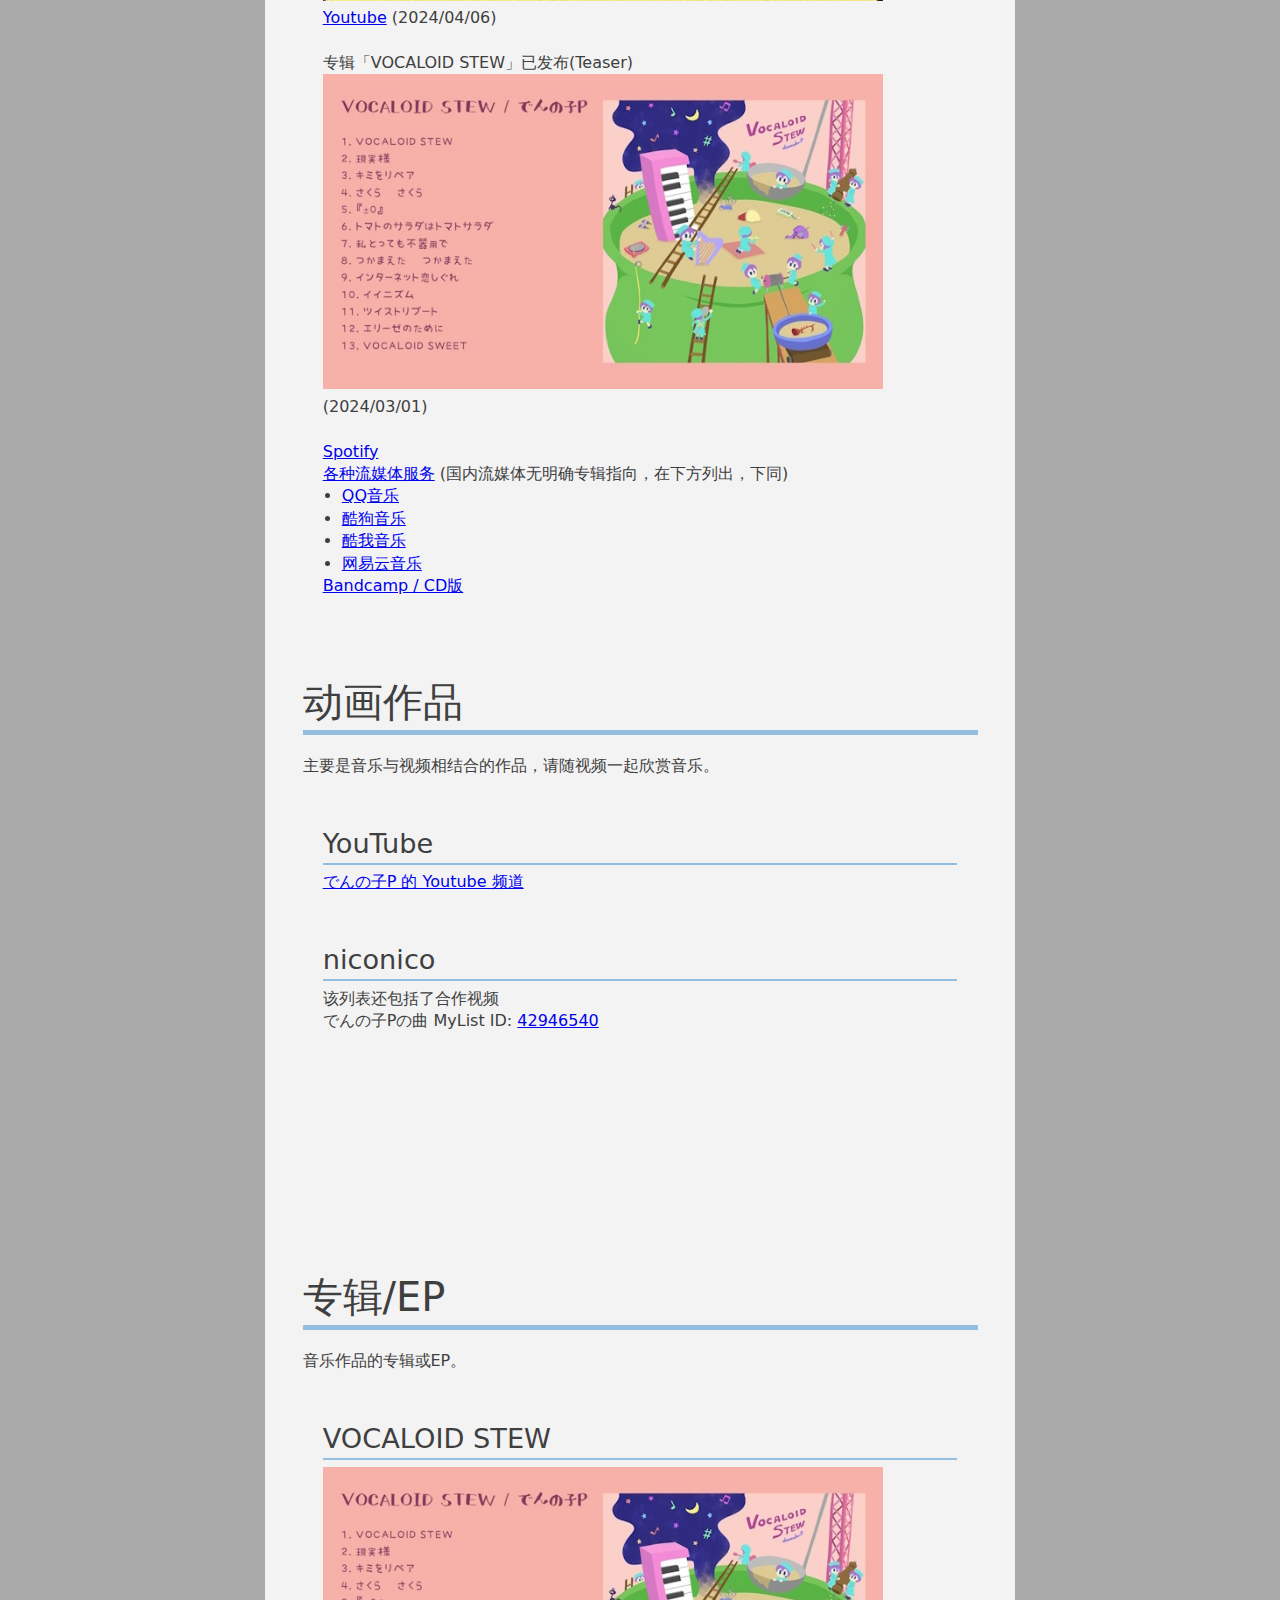
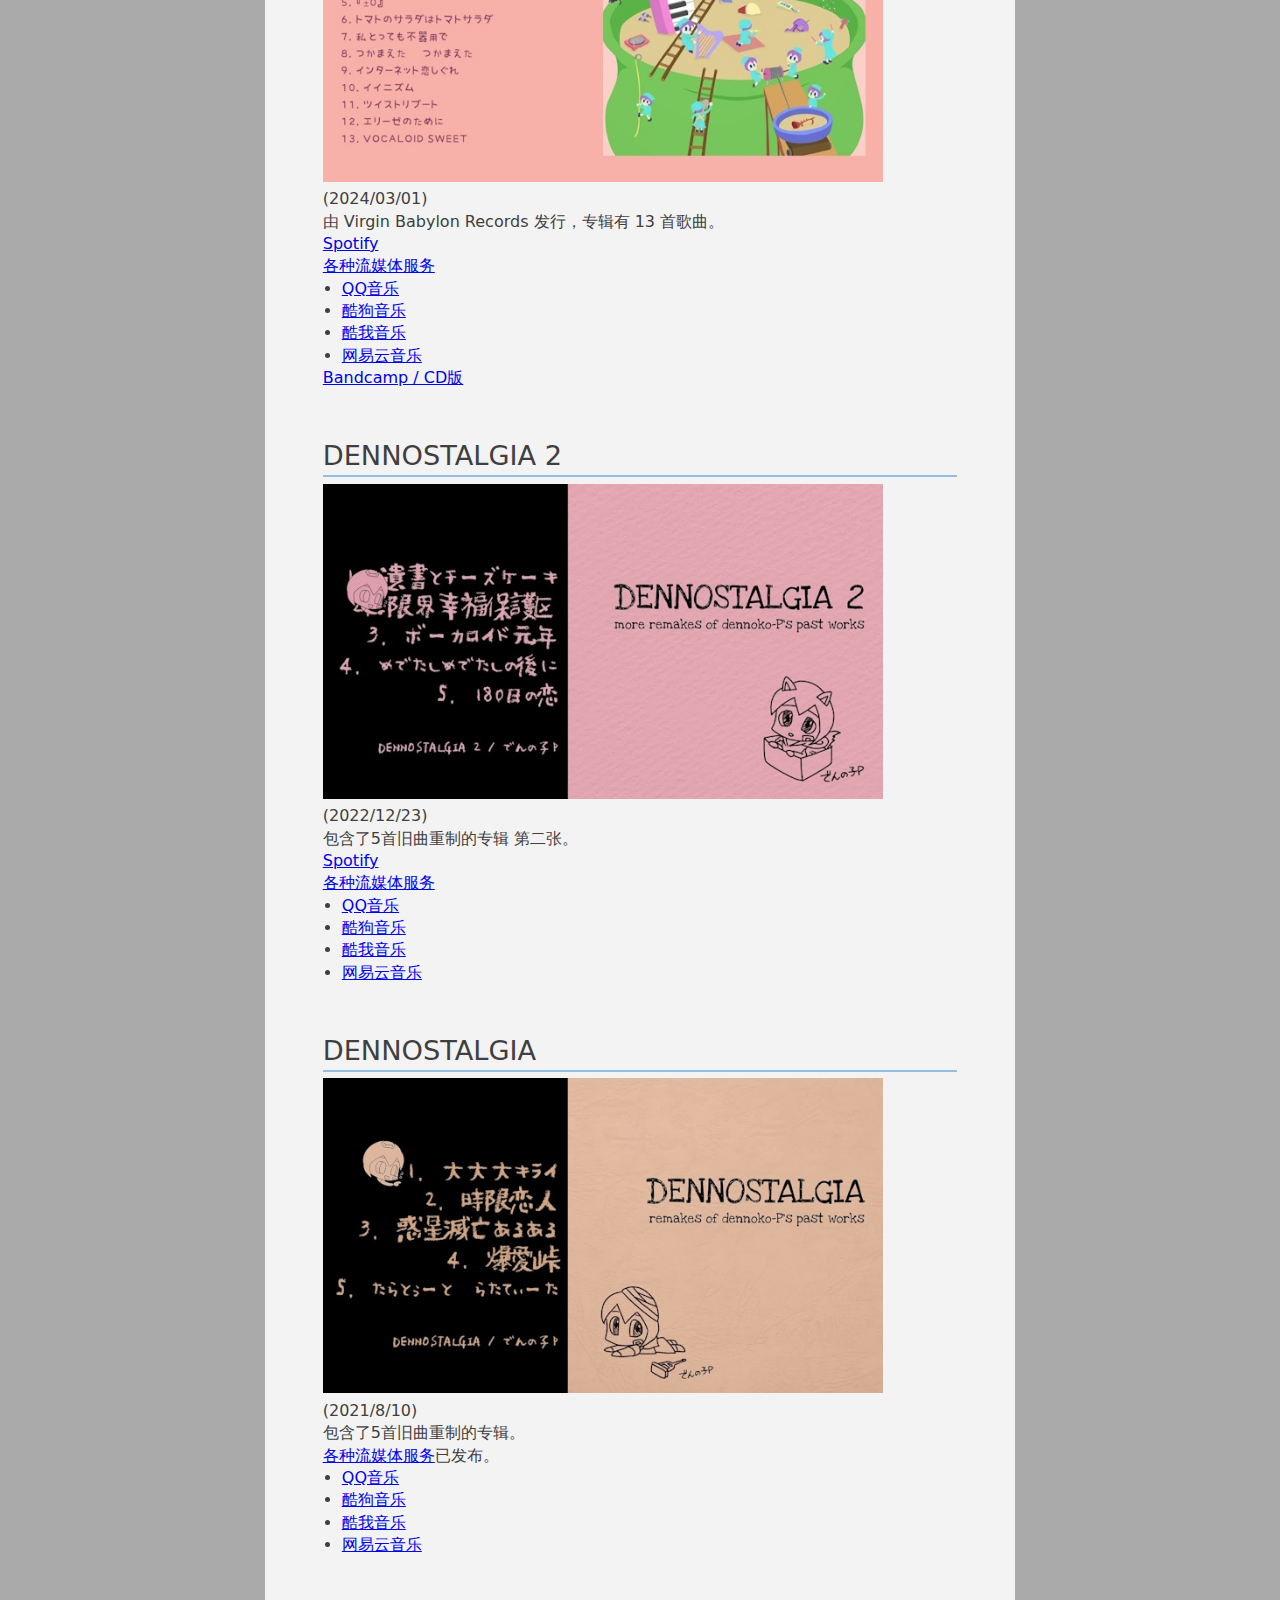
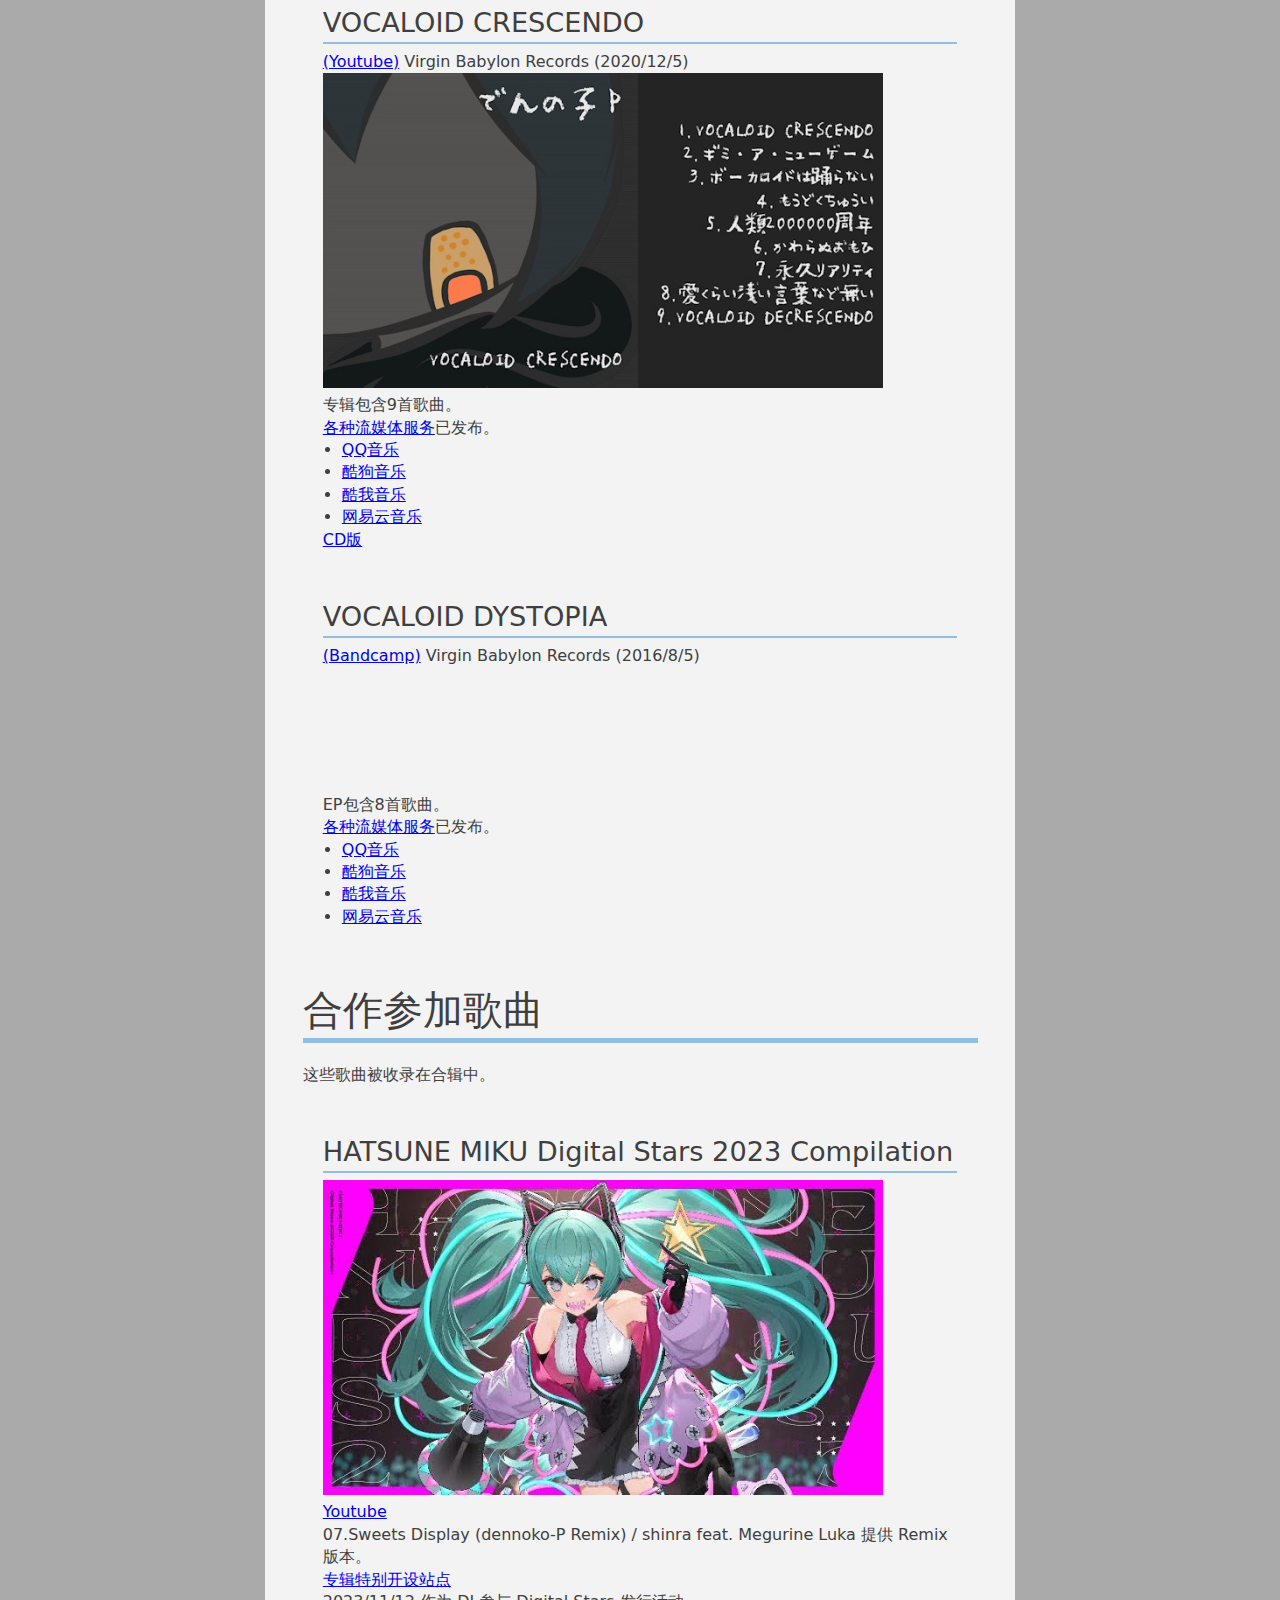
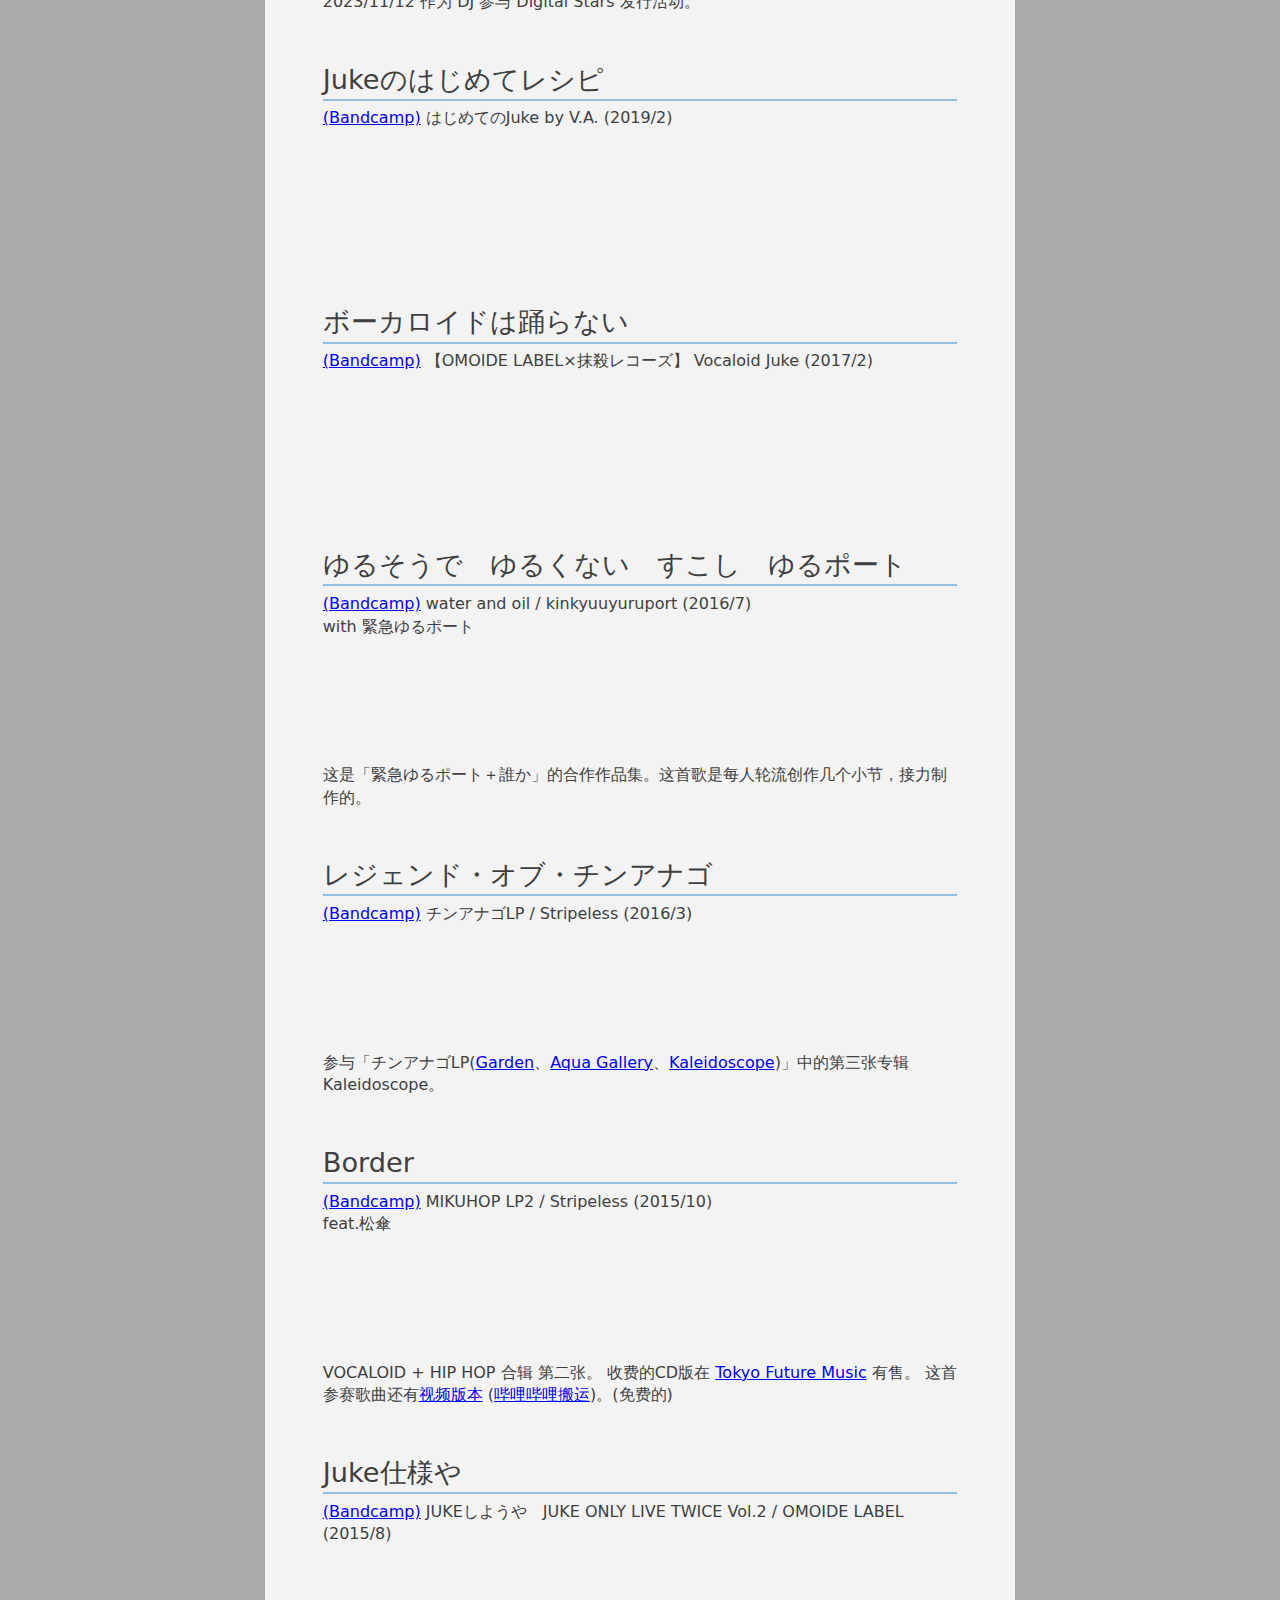
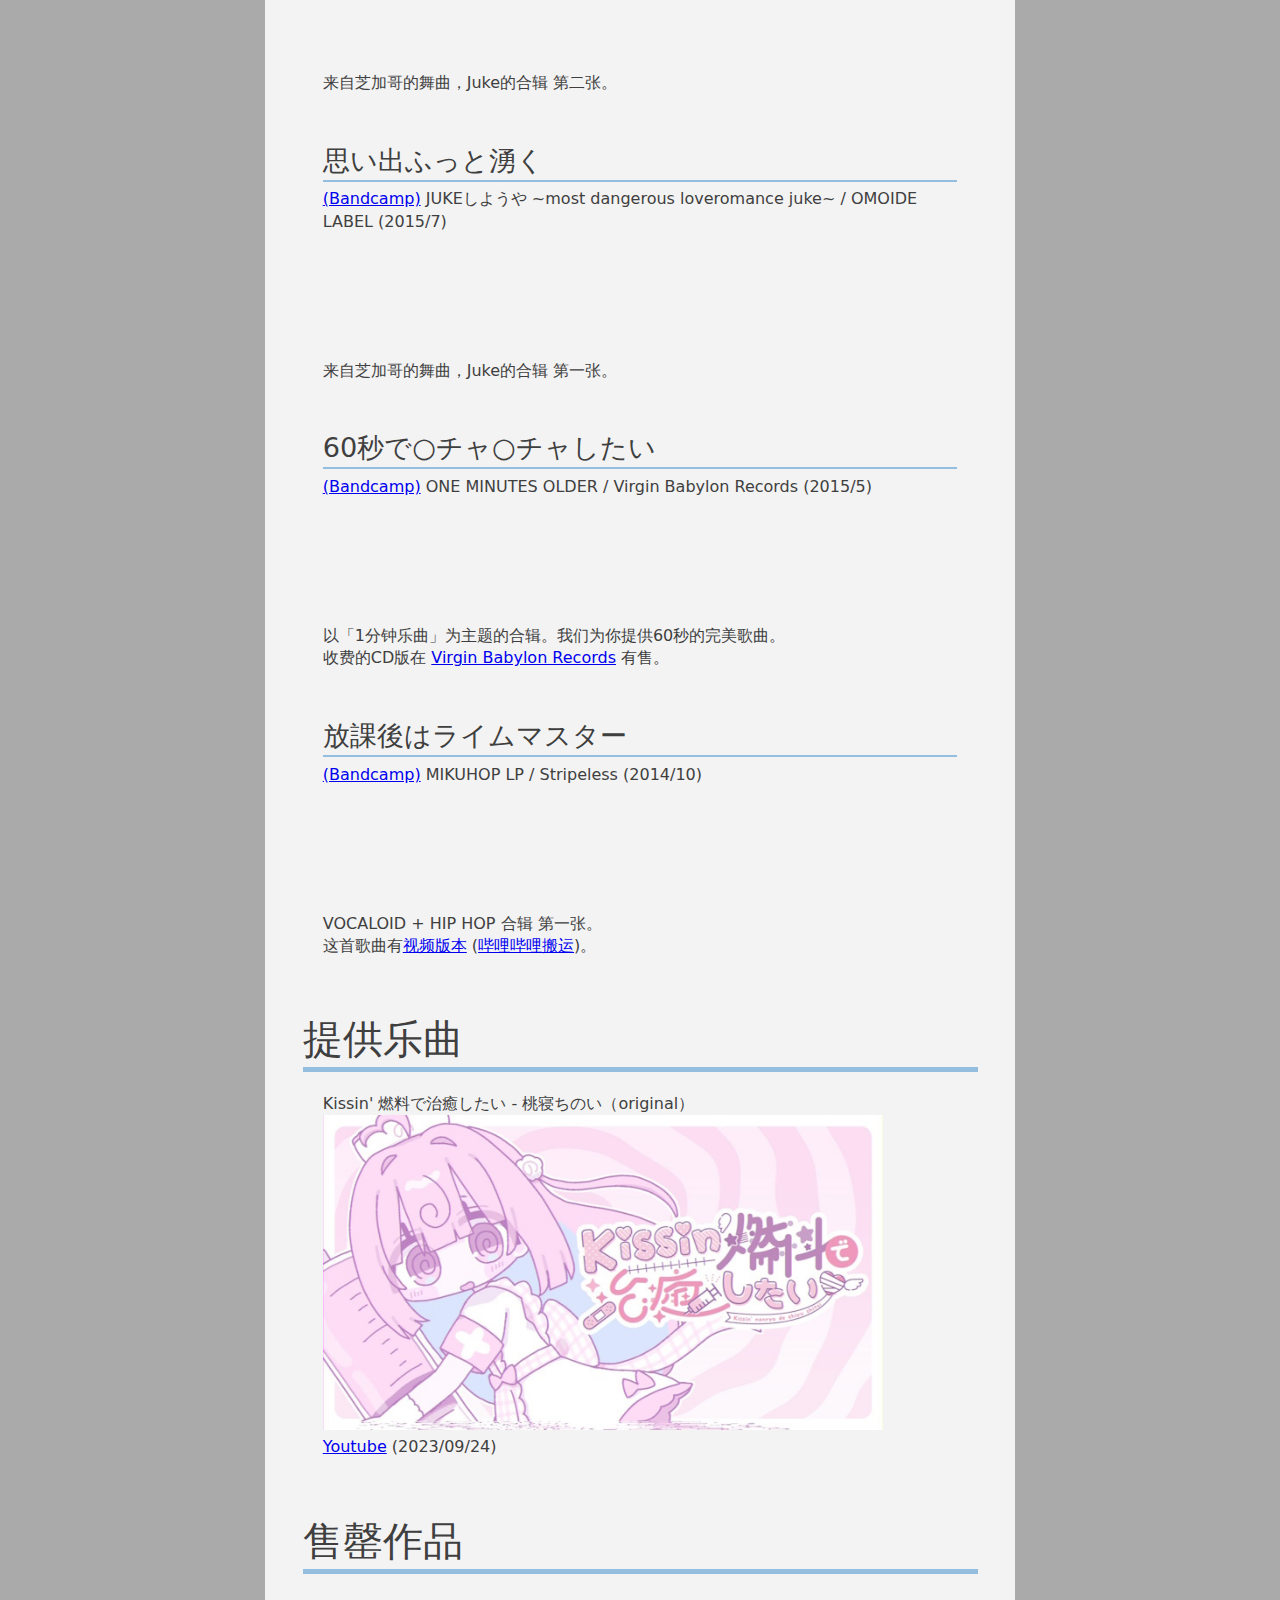
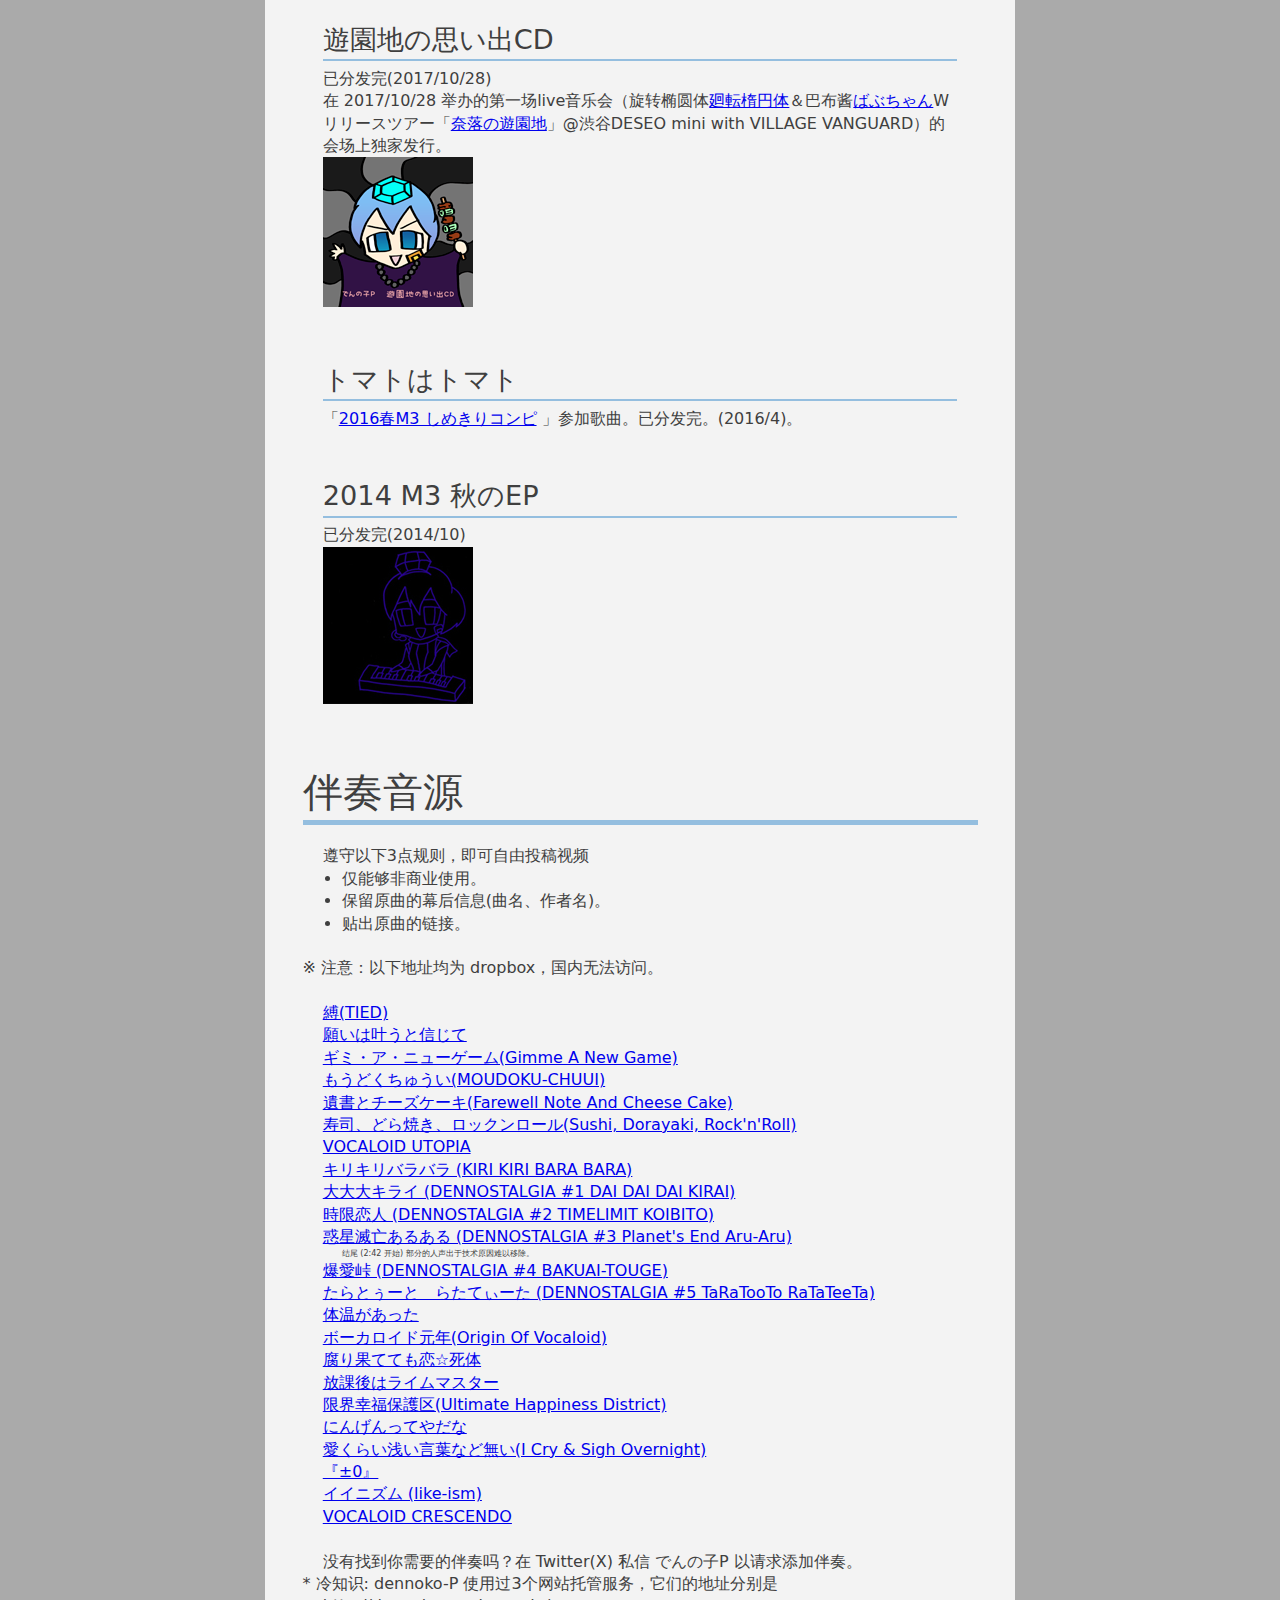
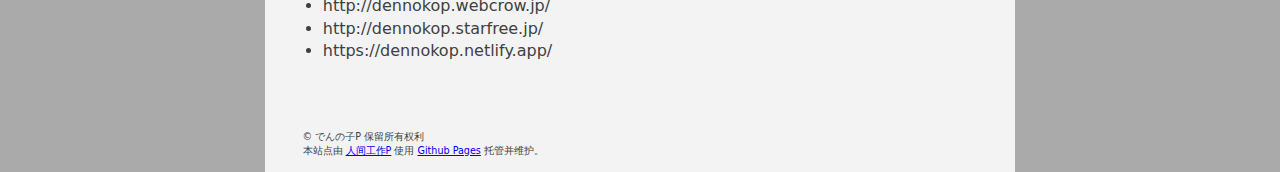
==== commit d021c90e: "partly translate" ====
--- a/index.html
+++ b/index.html
@@ -50,7 +50,7 @@
                 这里存放一些站长翻译的文章，有些是已经从互联网中消失了的。
                 <ul>
                     <li>
-                        <a href="/soundmain-20230120">【soundmain】でんの子P专访：关于如何以听起来流行的方式塞入疯狂的要素，以及与术力口音乐的独特「机缘」</a>
+                        <a href="/soundmain-20230120">【soundmain】でんの子P专访：关于如何以听起来流行的方式塞入小众的元素，以及与术力口音乐的独特「机缘」</a>
                         <br>でんの子P インタビュー　マニアックな要素をポップに聴かせる、ボーカロイド音楽ならではの「縛り」と作り方
                     </li>
                 </ul>
@@ -507,6 +507,15 @@
             <div class="sentence">
                 <p>没有找到你需要的伴奏吗？在 Twitter(X) 私信 でんの子P 以请求添加伴奏。</p>
             </div>
+        </div>
+
+        <div>
+            <p>* 冷知识: dennoko-P 使用过3个网站托管服务，它们的地址分别是</p>
+            <ul>
+                <li>http://dennokop.webcrow.jp/</li>
+                <li>http://dennokop.starfree.jp/</li>
+                <li>https://dennokop.netlify.app/</li>
+            </ul>
         </div>
 
 		<div id="copyright">
--- a/style.css
+++ b/style.css
@@ -13,6 +13,9 @@
 	color : #3F3F3F;
 	line-height : 1.4 ;
 	background-color : #AAAAAA;
+}
+p.gray{
+	color: #A8A8A8;
 }
 embed[src*="nicovideo.jp"]{
 width: 500px;
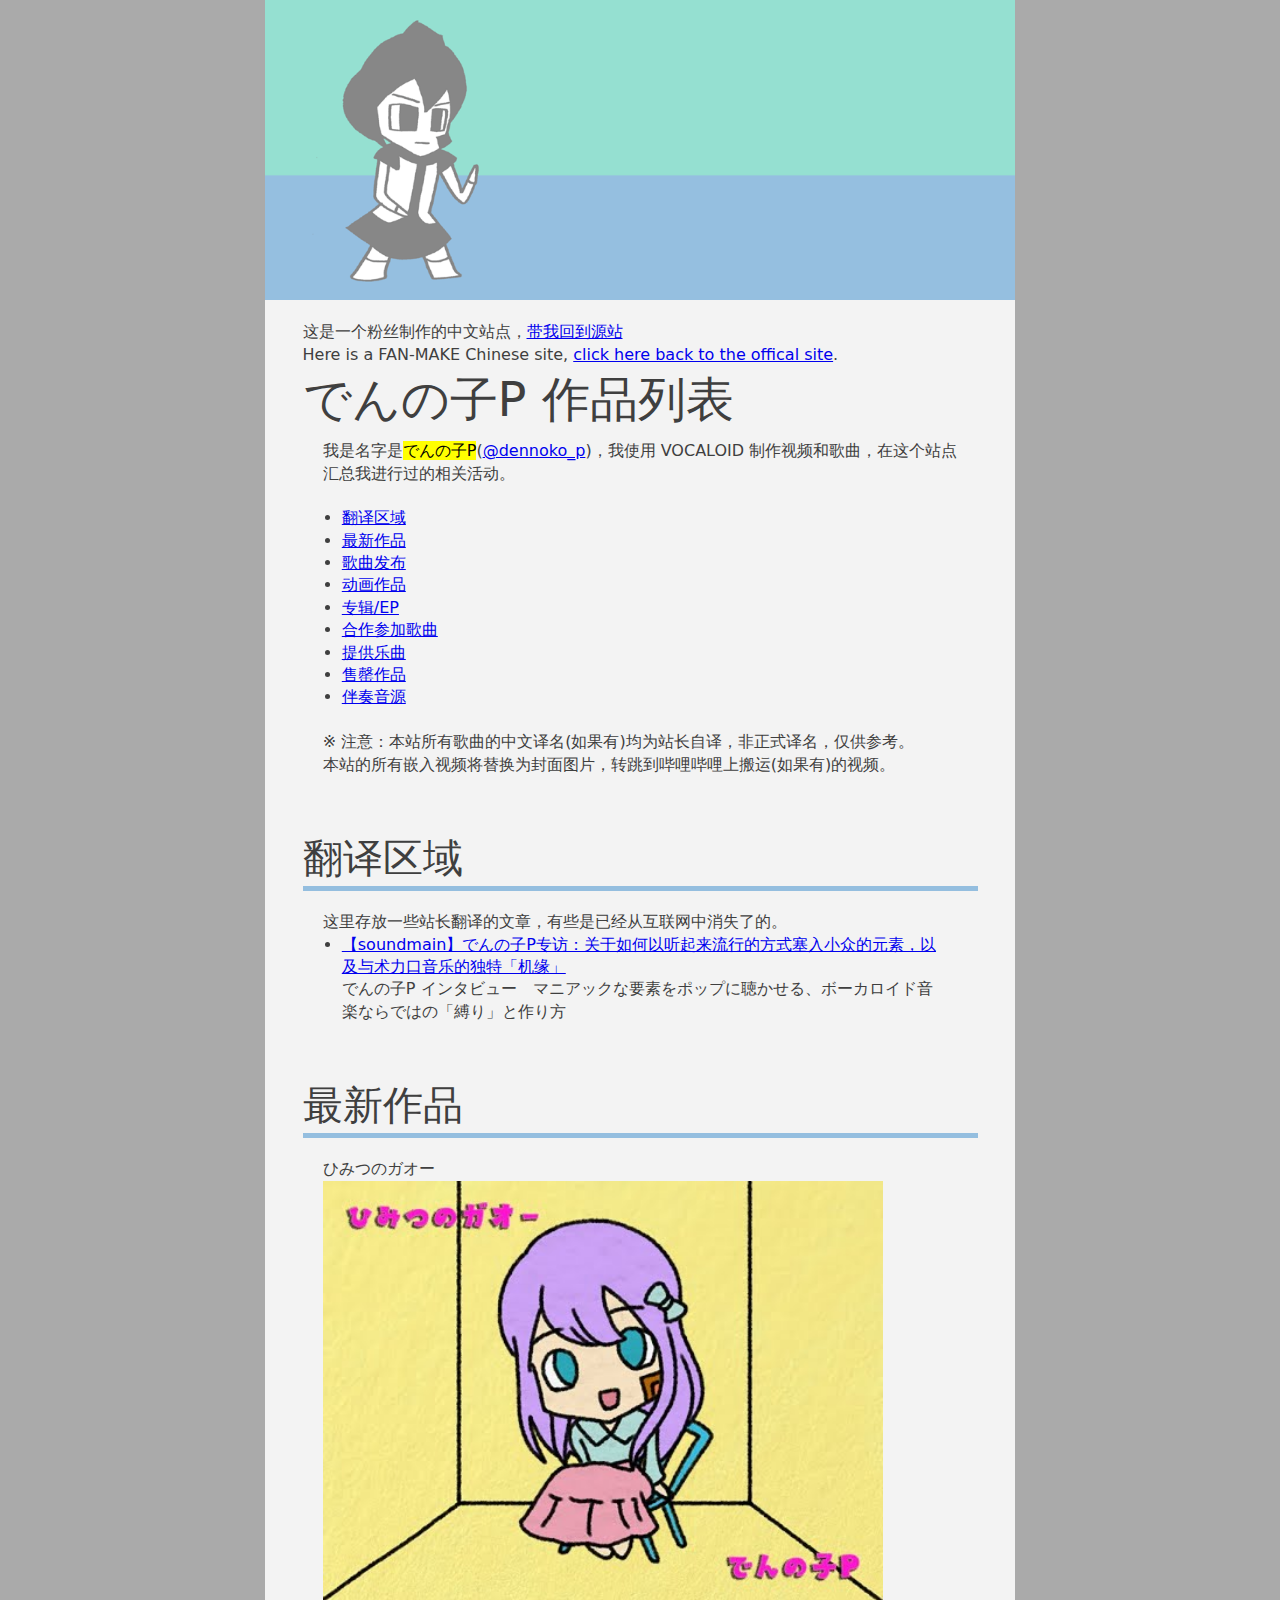
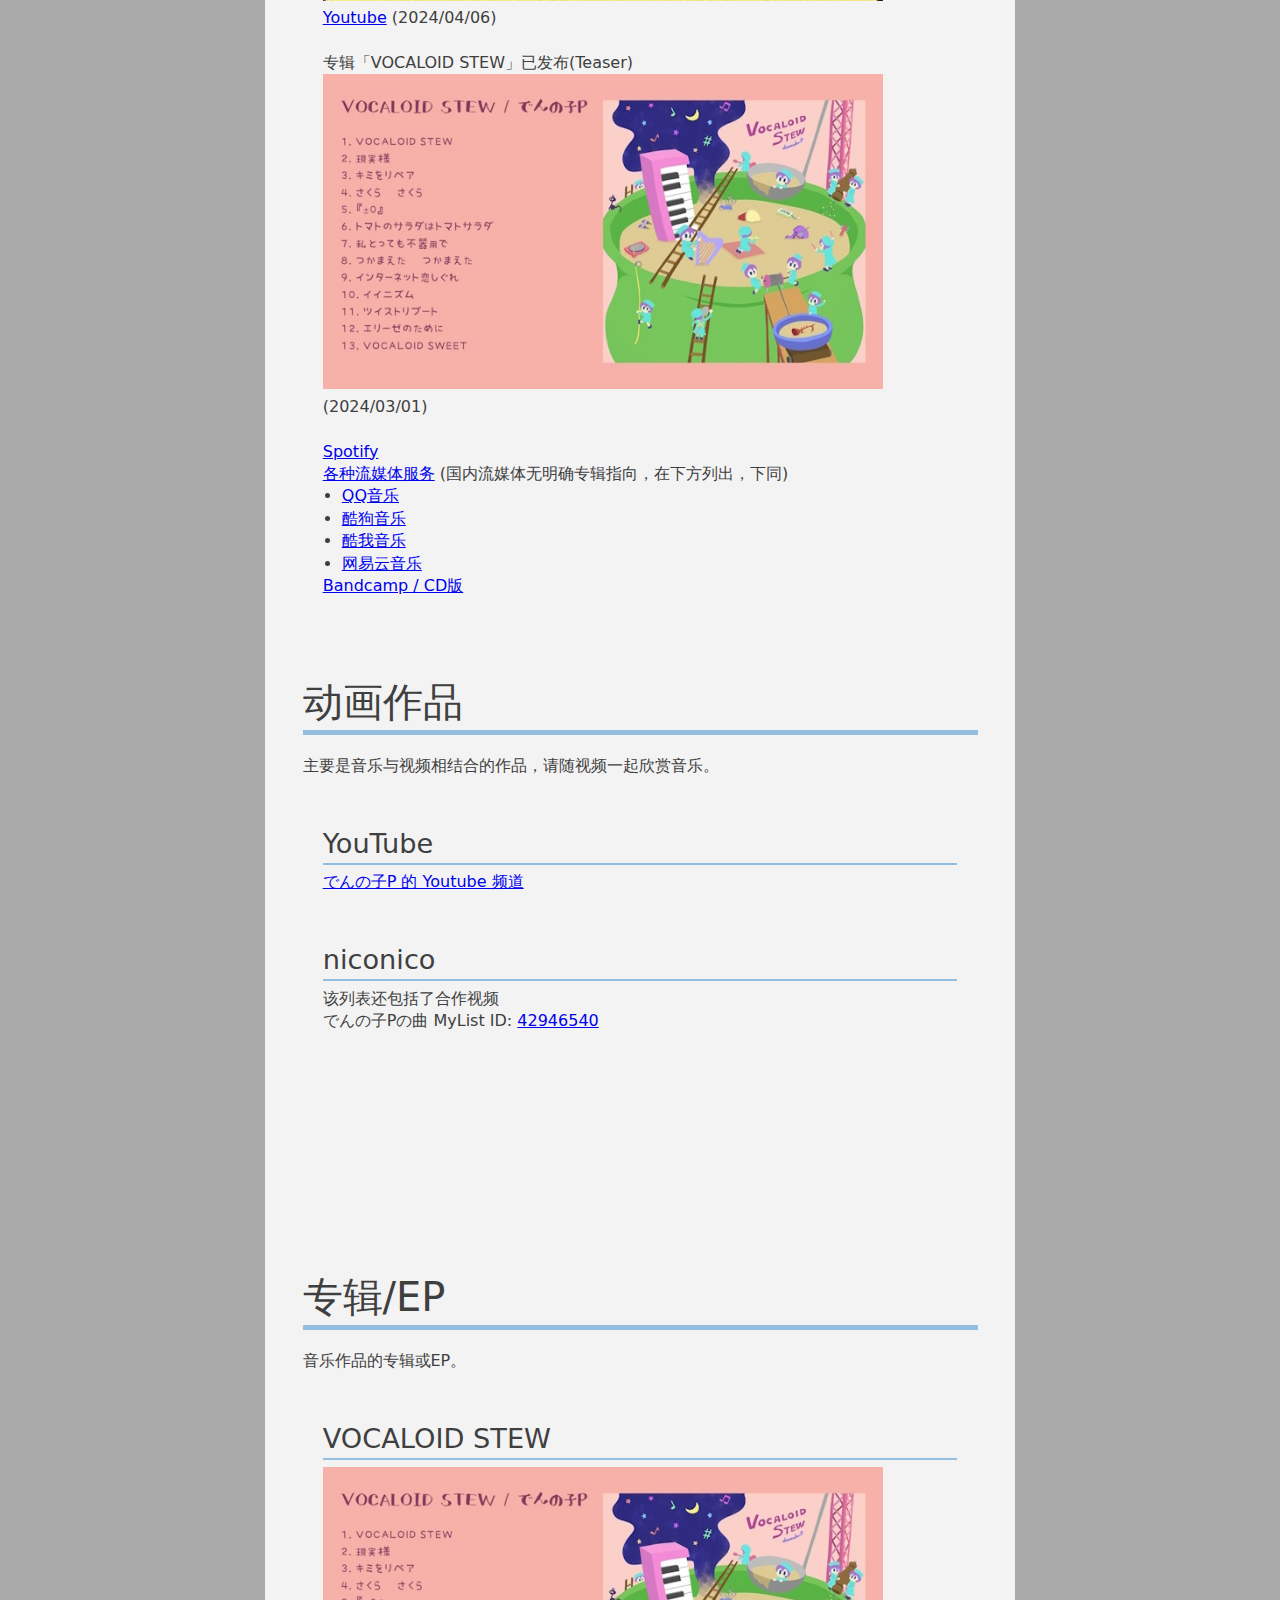
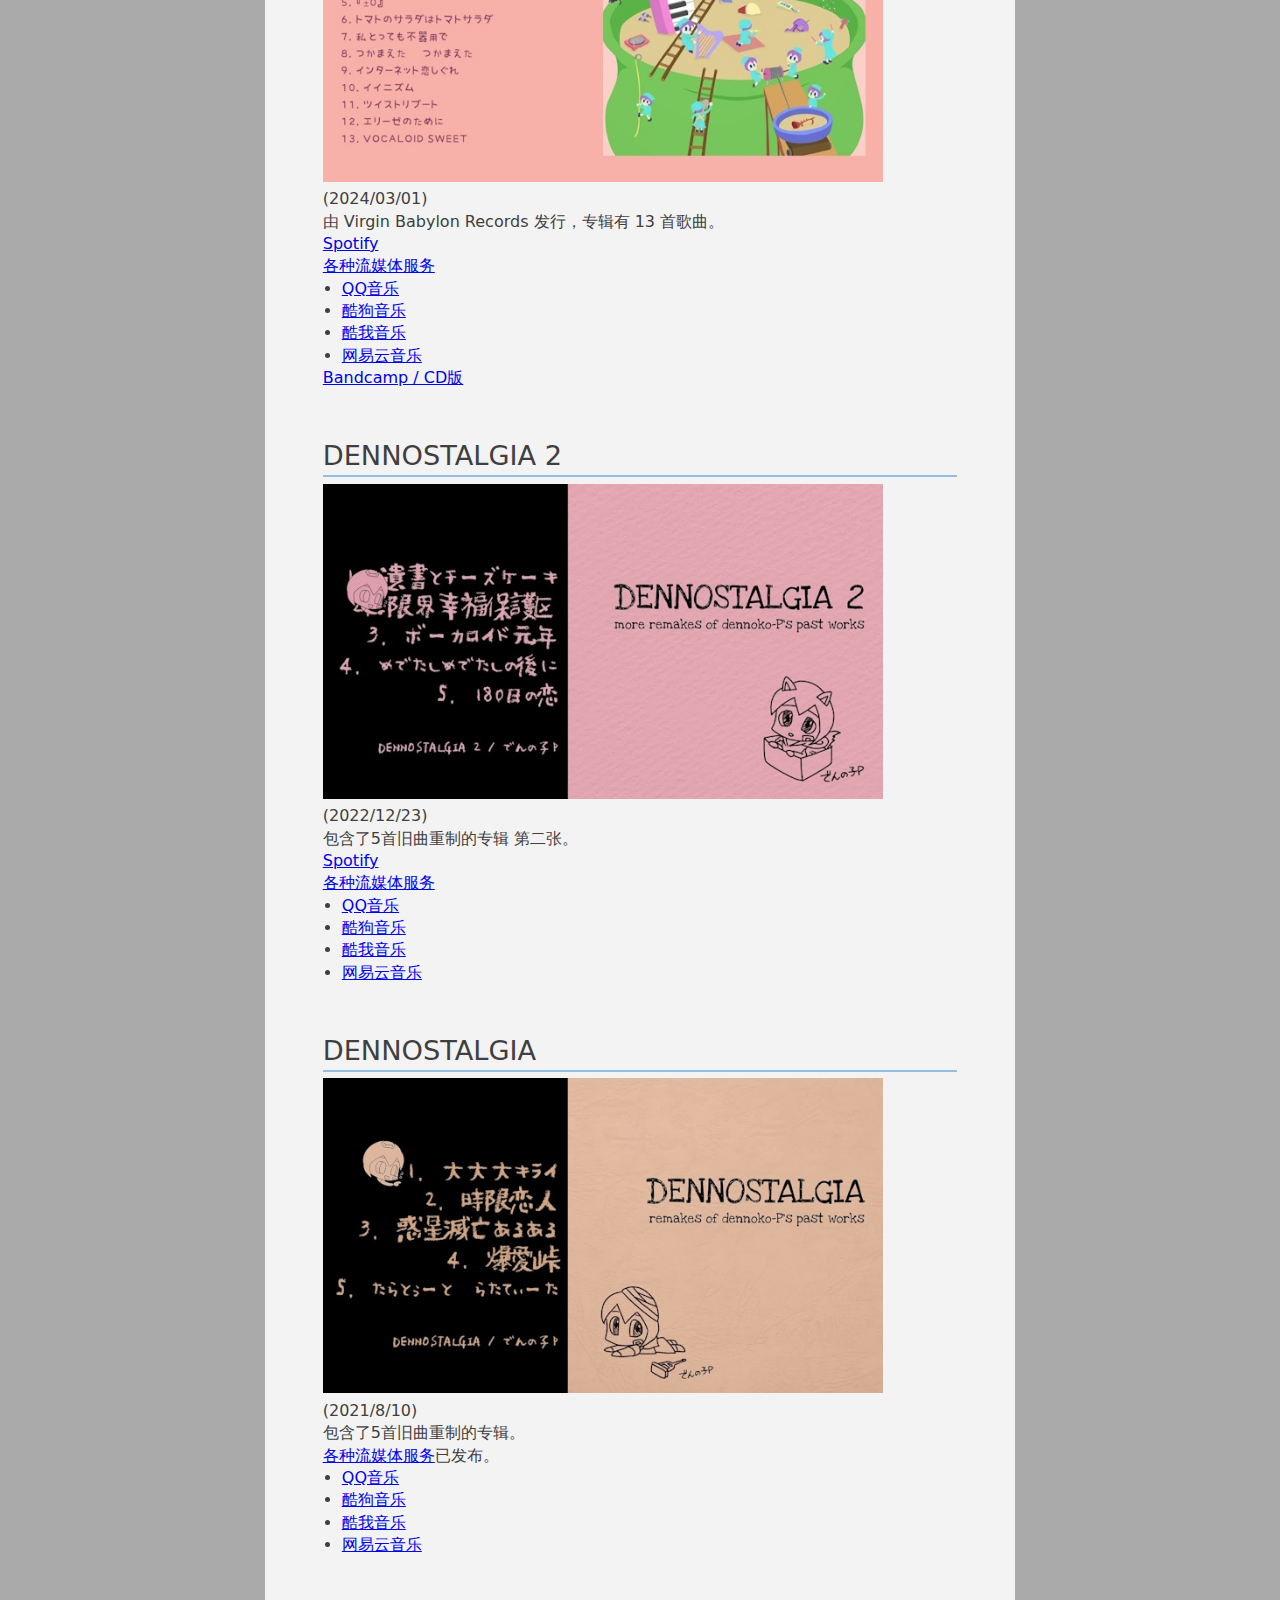
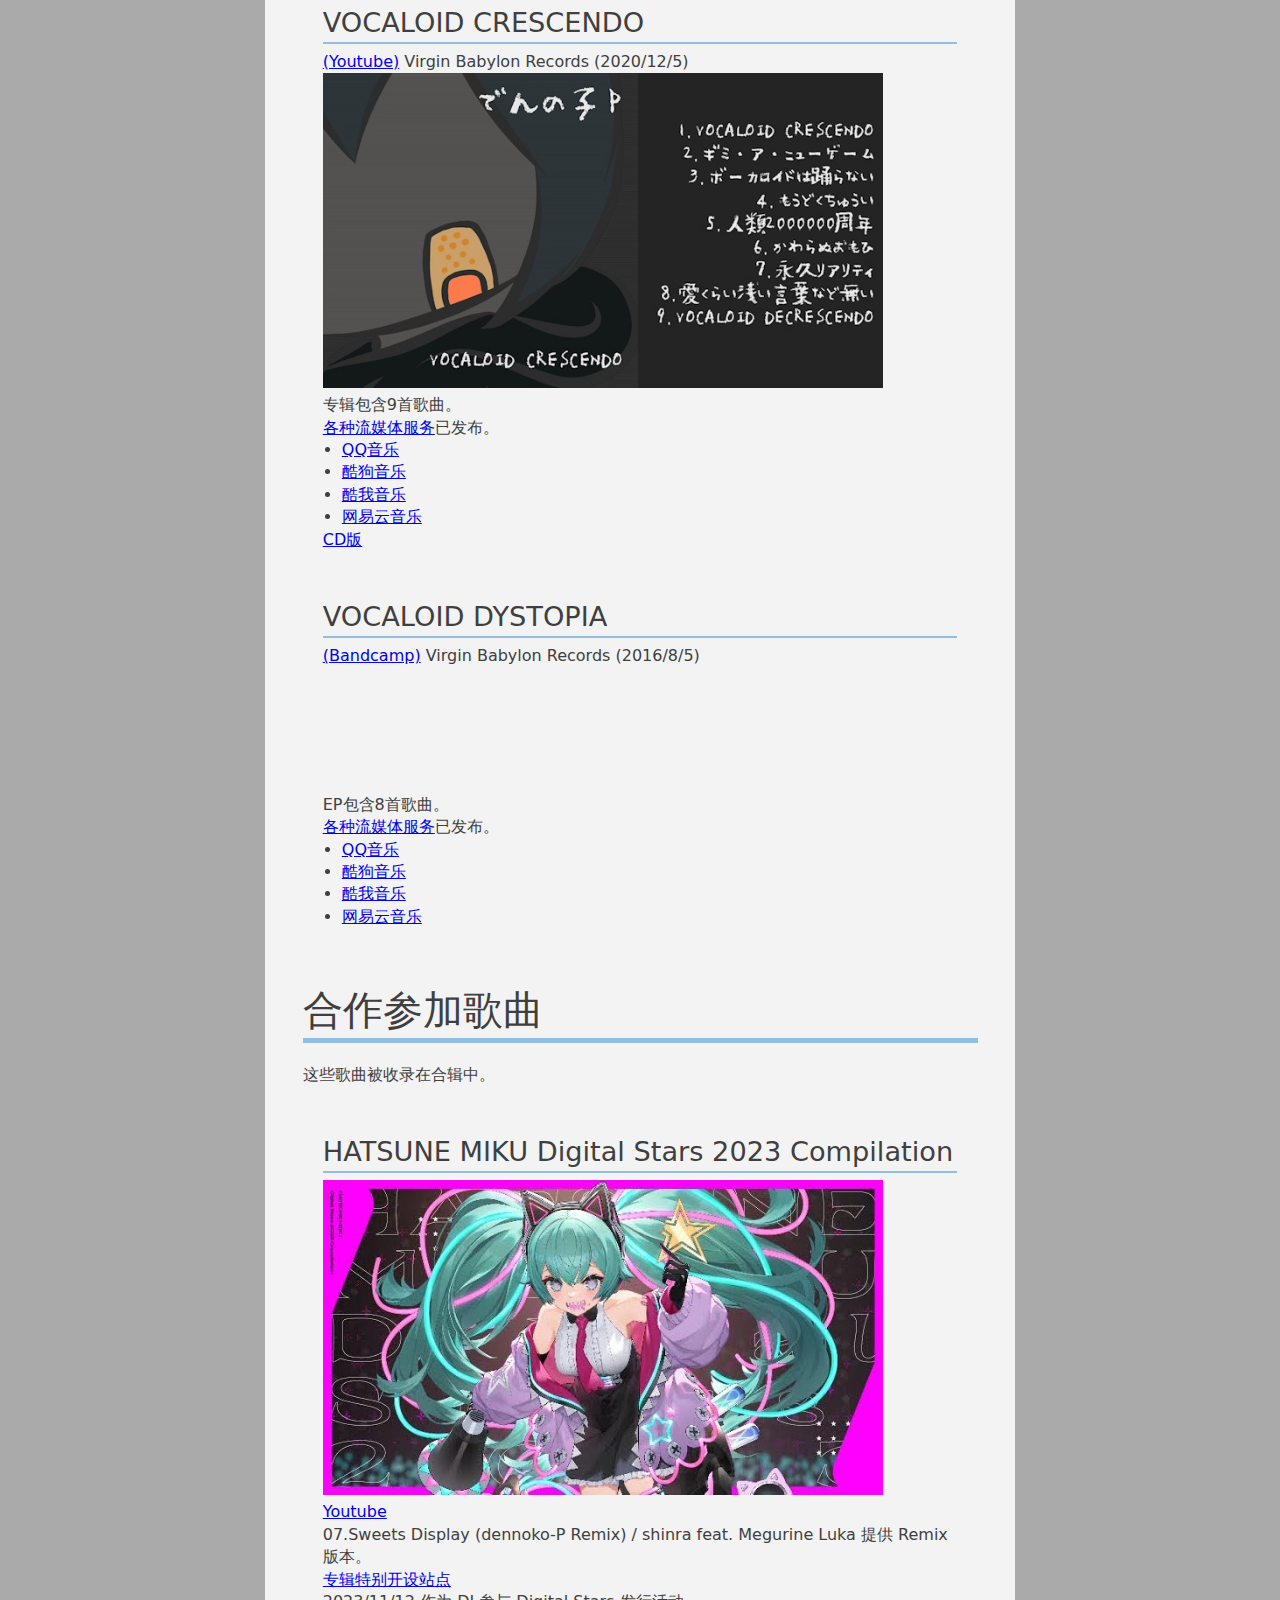
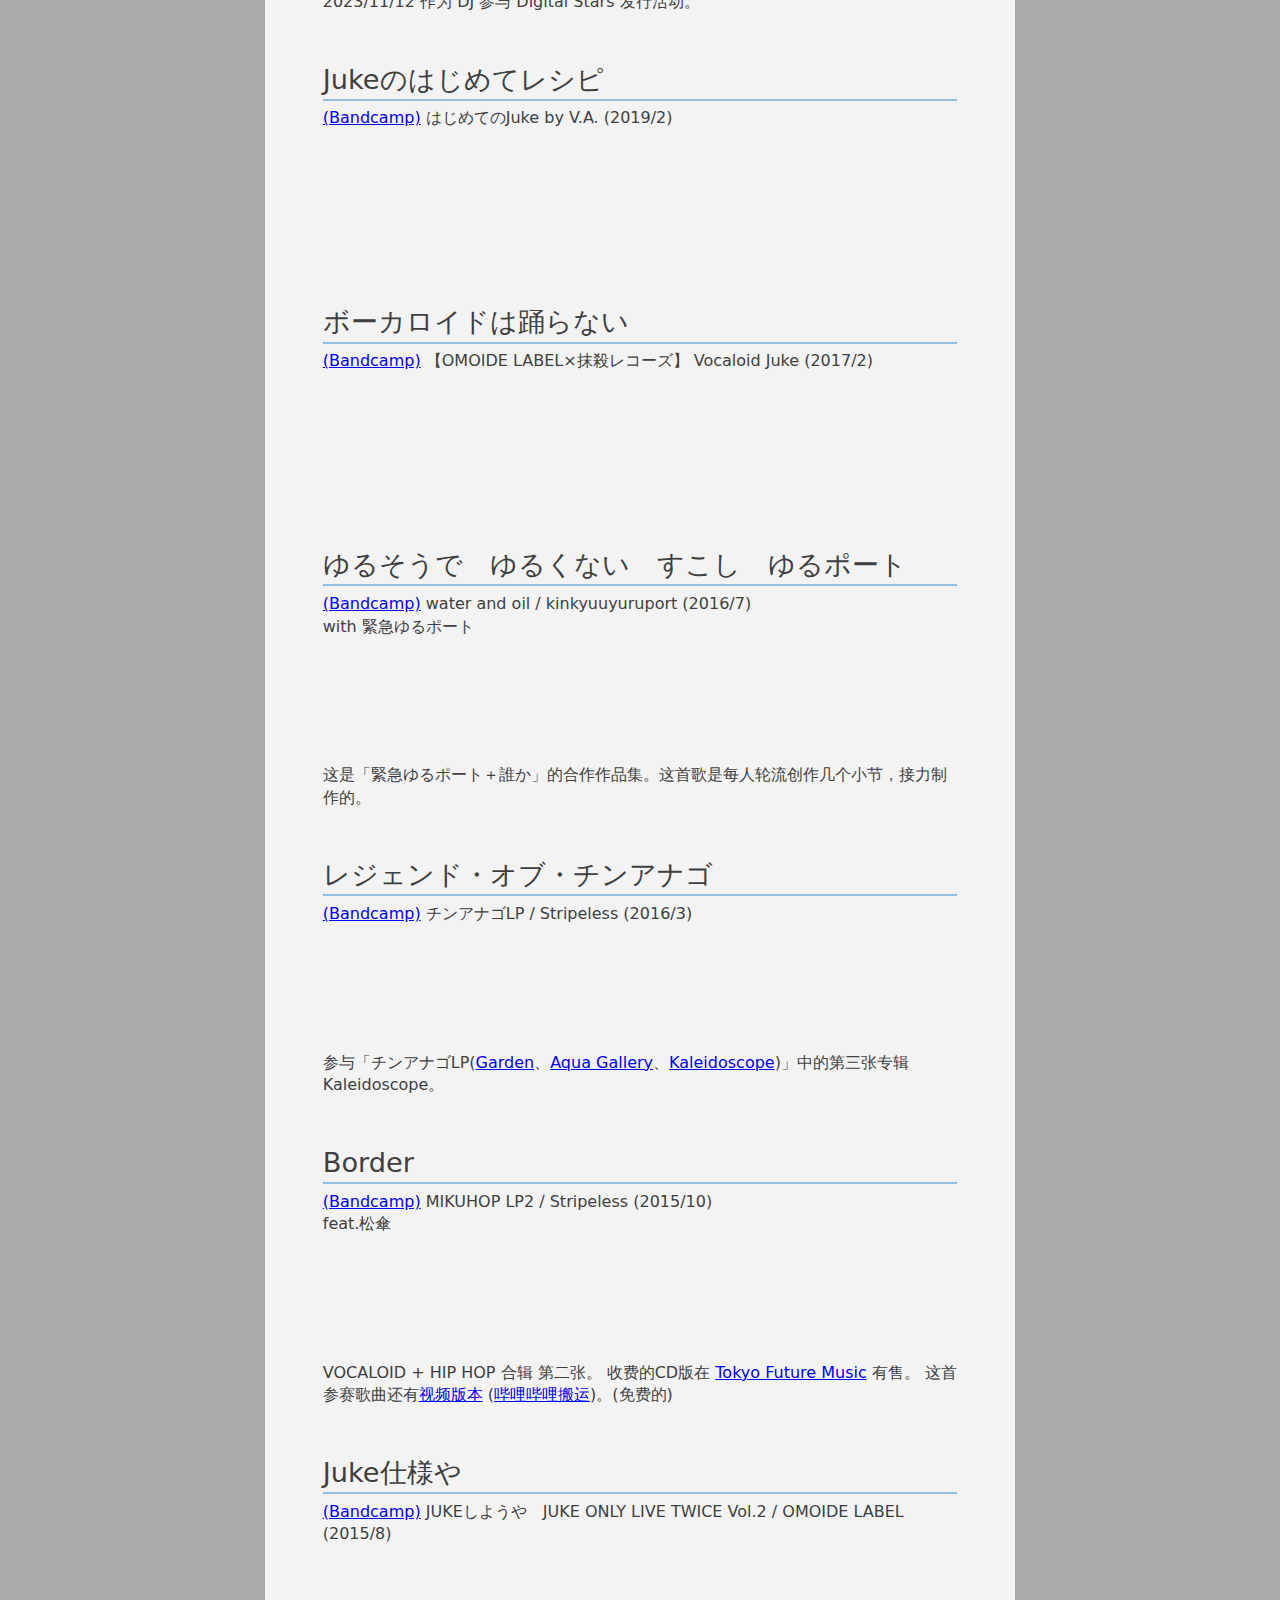
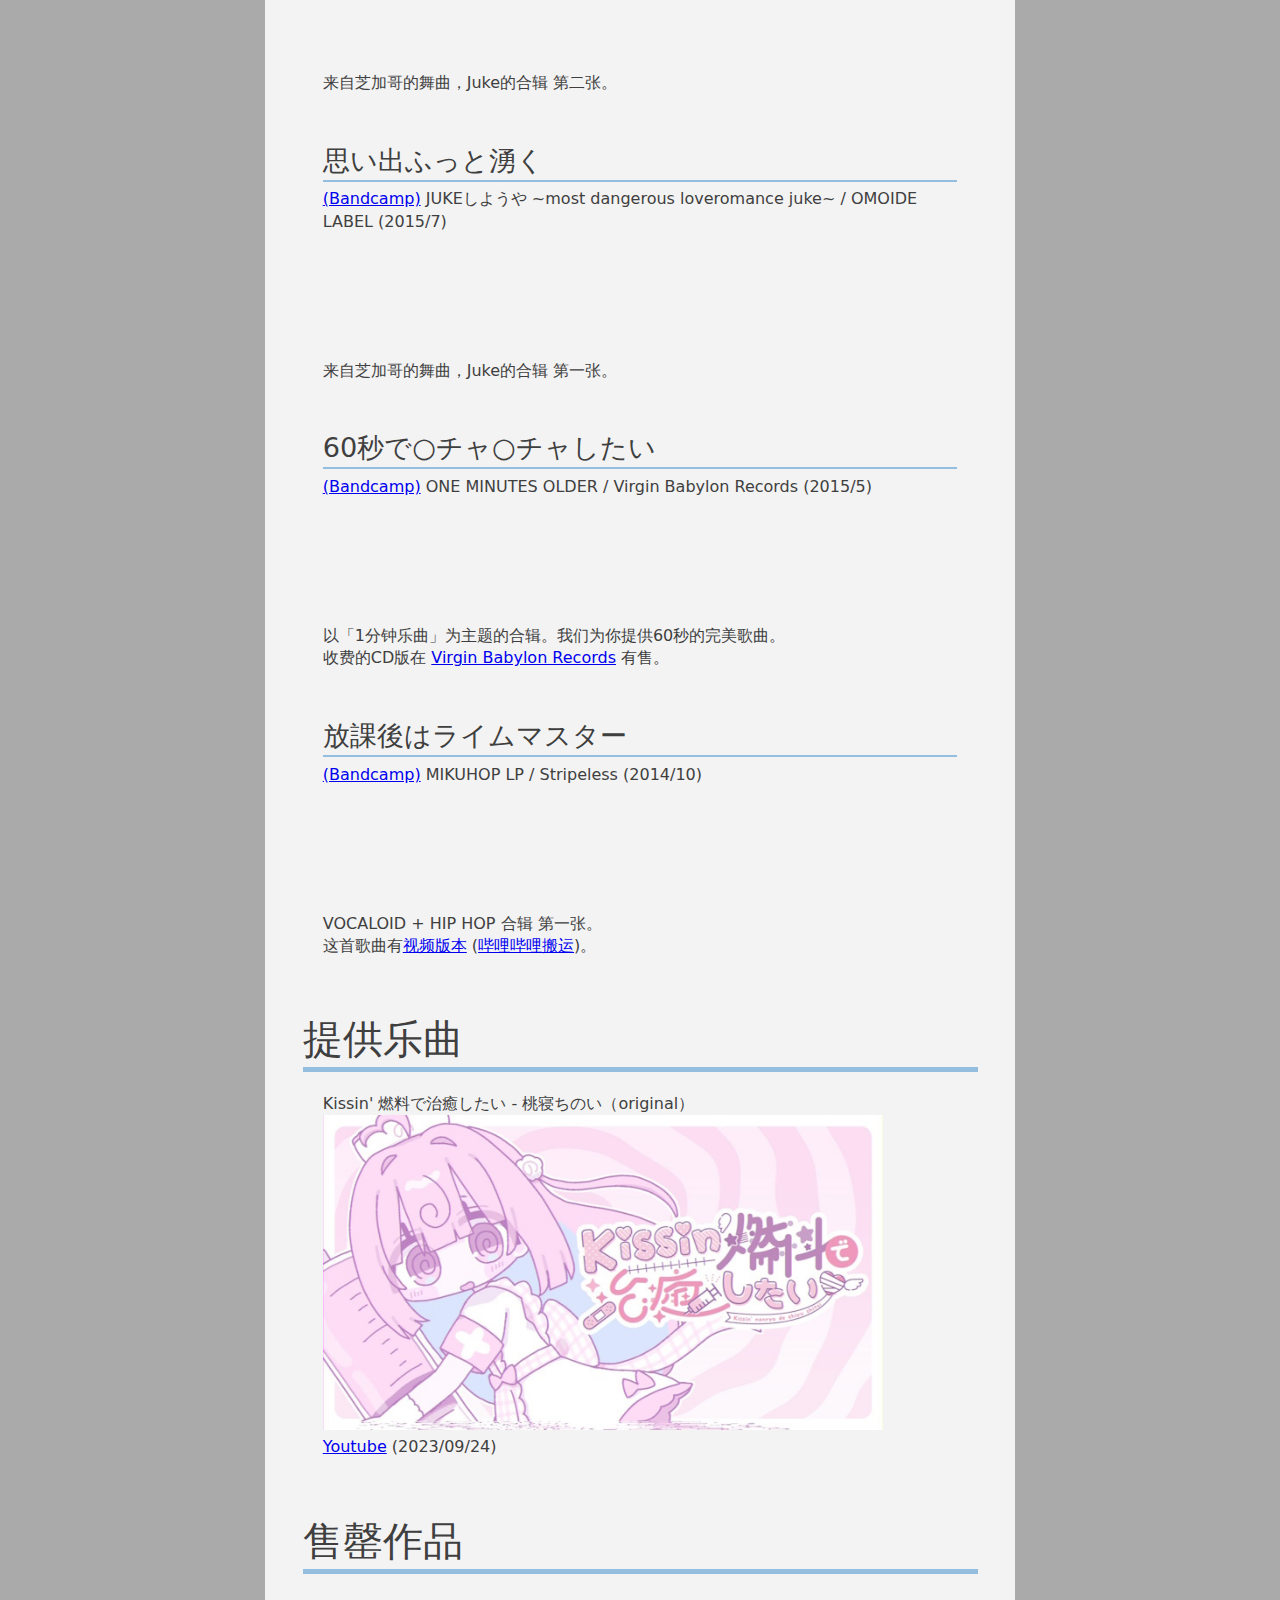
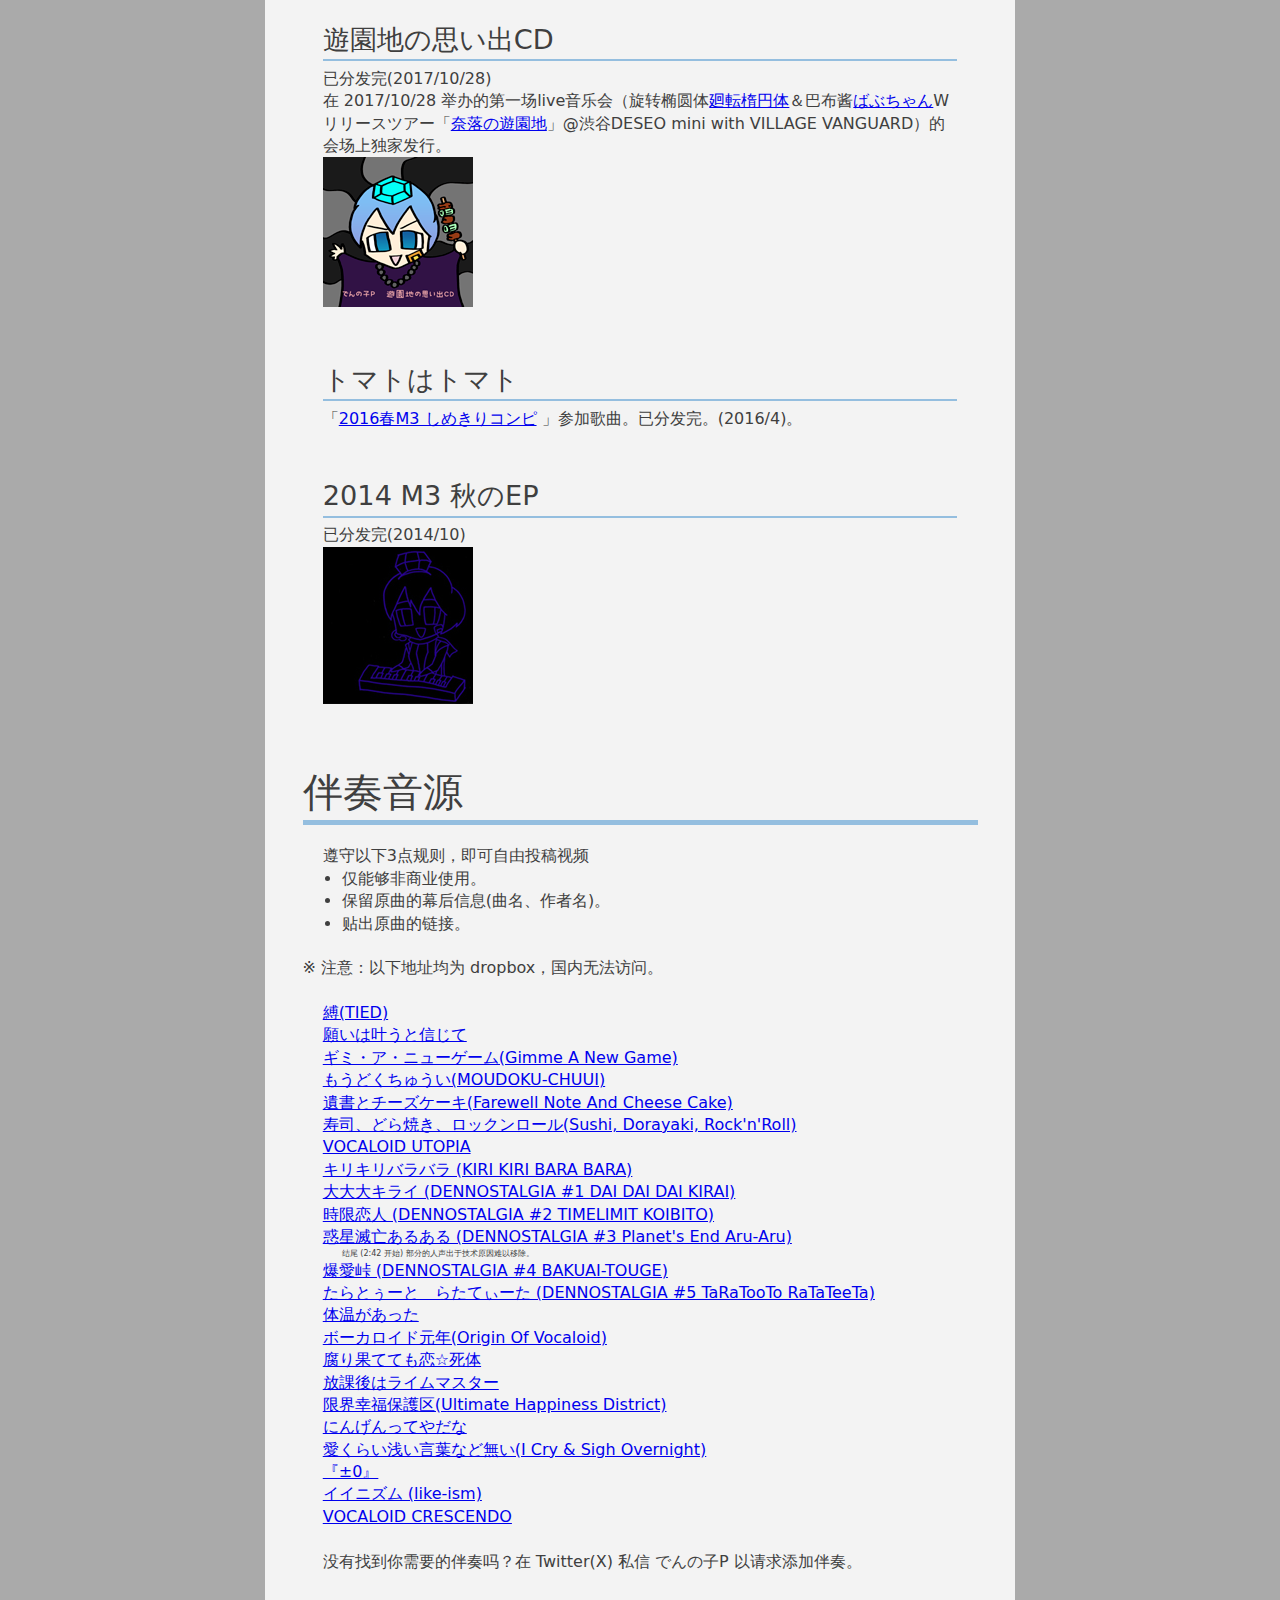
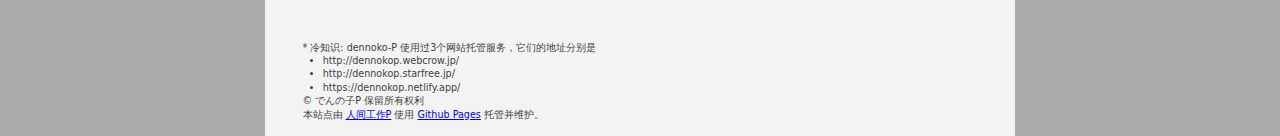
==== commit 7df8e3ed: "Update index.html" ====
--- a/index.html
+++ b/index.html
@@ -509,16 +509,15 @@
             </div>
         </div>
 
-        <div>
-            <p>* 冷知识: dennoko-P 使用过3个网站托管服务，它们的地址分别是</p>
-            <ul>
-                <li>http://dennokop.webcrow.jp/</li>
-                <li>http://dennokop.starfree.jp/</li>
-                <li>https://dennokop.netlify.app/</li>
-            </ul>
-        </div>
-
 		<div id="copyright">
+            <div>
+                <p>* 冷知识: dennoko-P 使用过3个网站托管服务，它们的地址分别是</p>
+                <ul>
+                    <li>http://dennokop.webcrow.jp/</li>
+                    <li>http://dennokop.starfree.jp/</li>
+                    <li>https://dennokop.netlify.app/</li>
+                </ul>
+            </div>
 		    <p>&copy; でんの子P 保留所有权利</p>
             <p>本站点由 <a href="https://www.mrxiaom.top" target="_blank">人间工作P</a> 使用 <a href="https://github.com/mcio-dev/dennokoP" target="_blank">Github Pages</a> 托管并维护。</p>
 		</div>
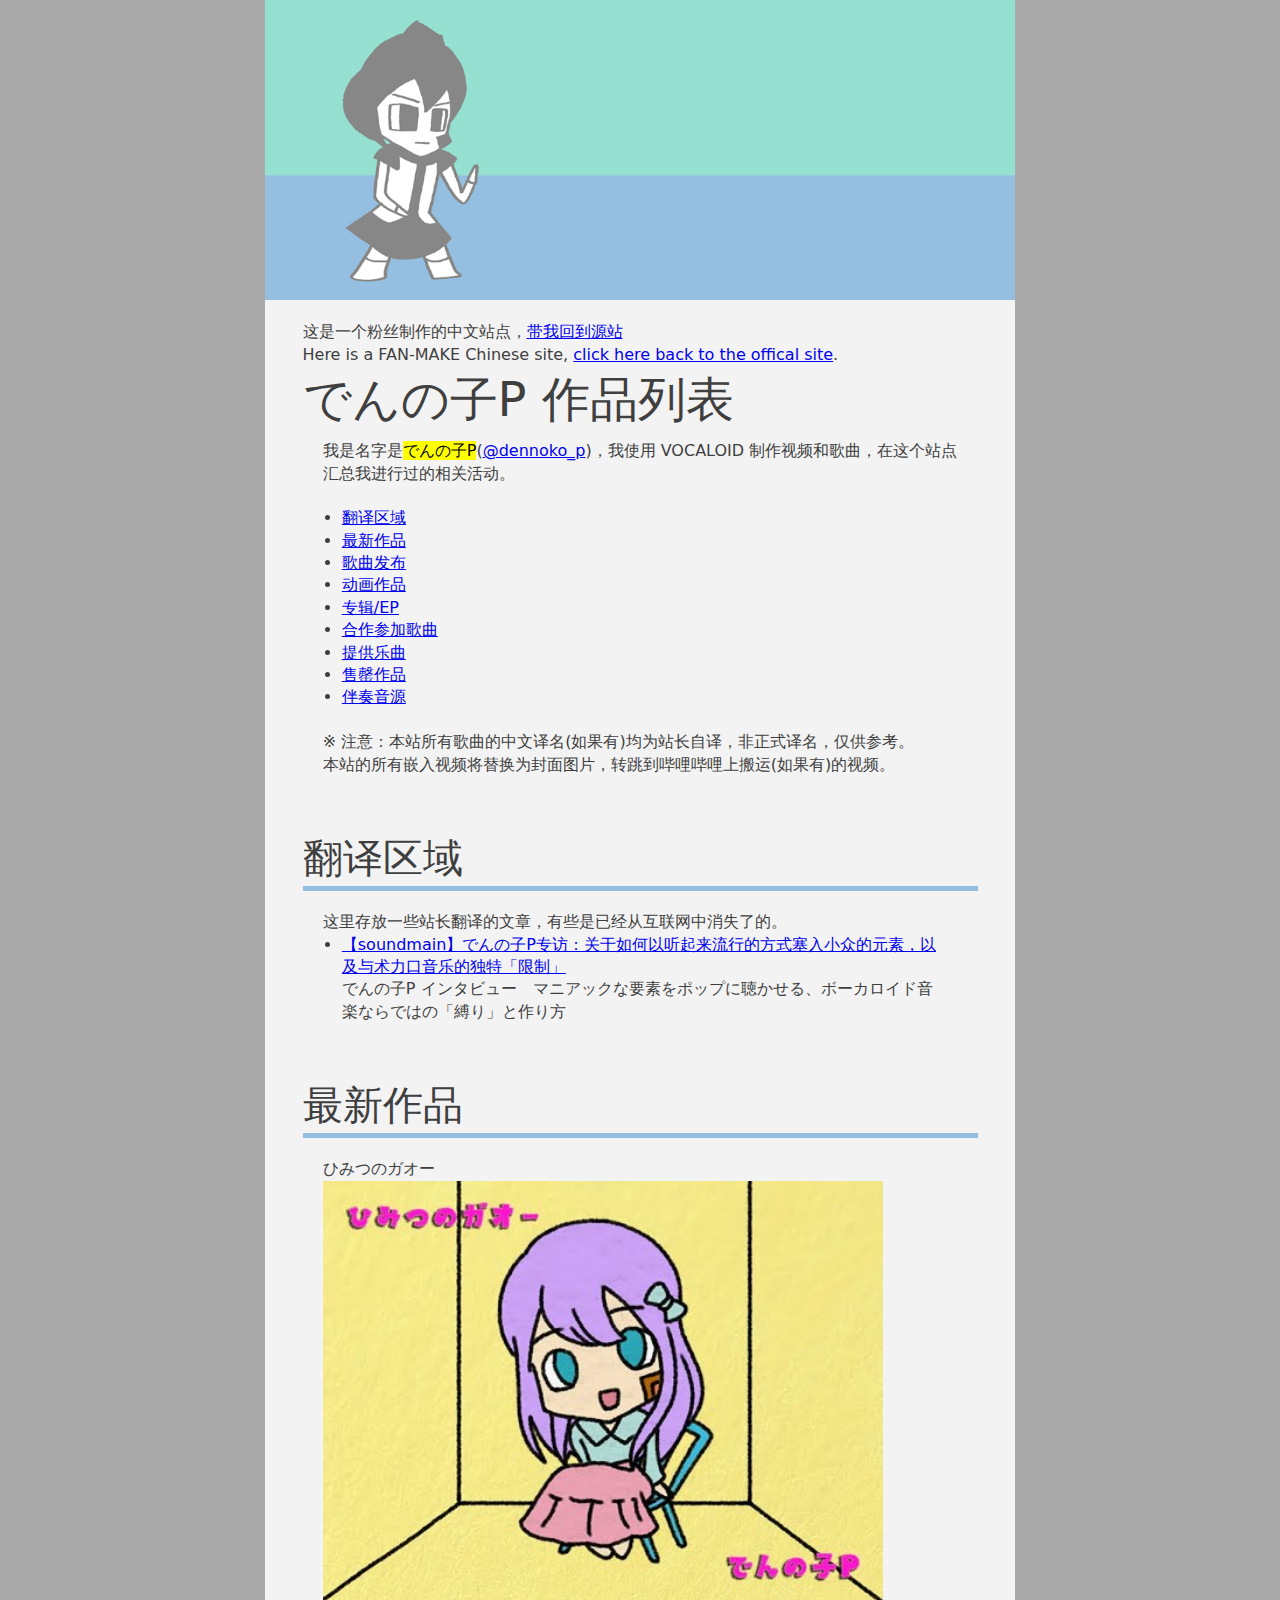
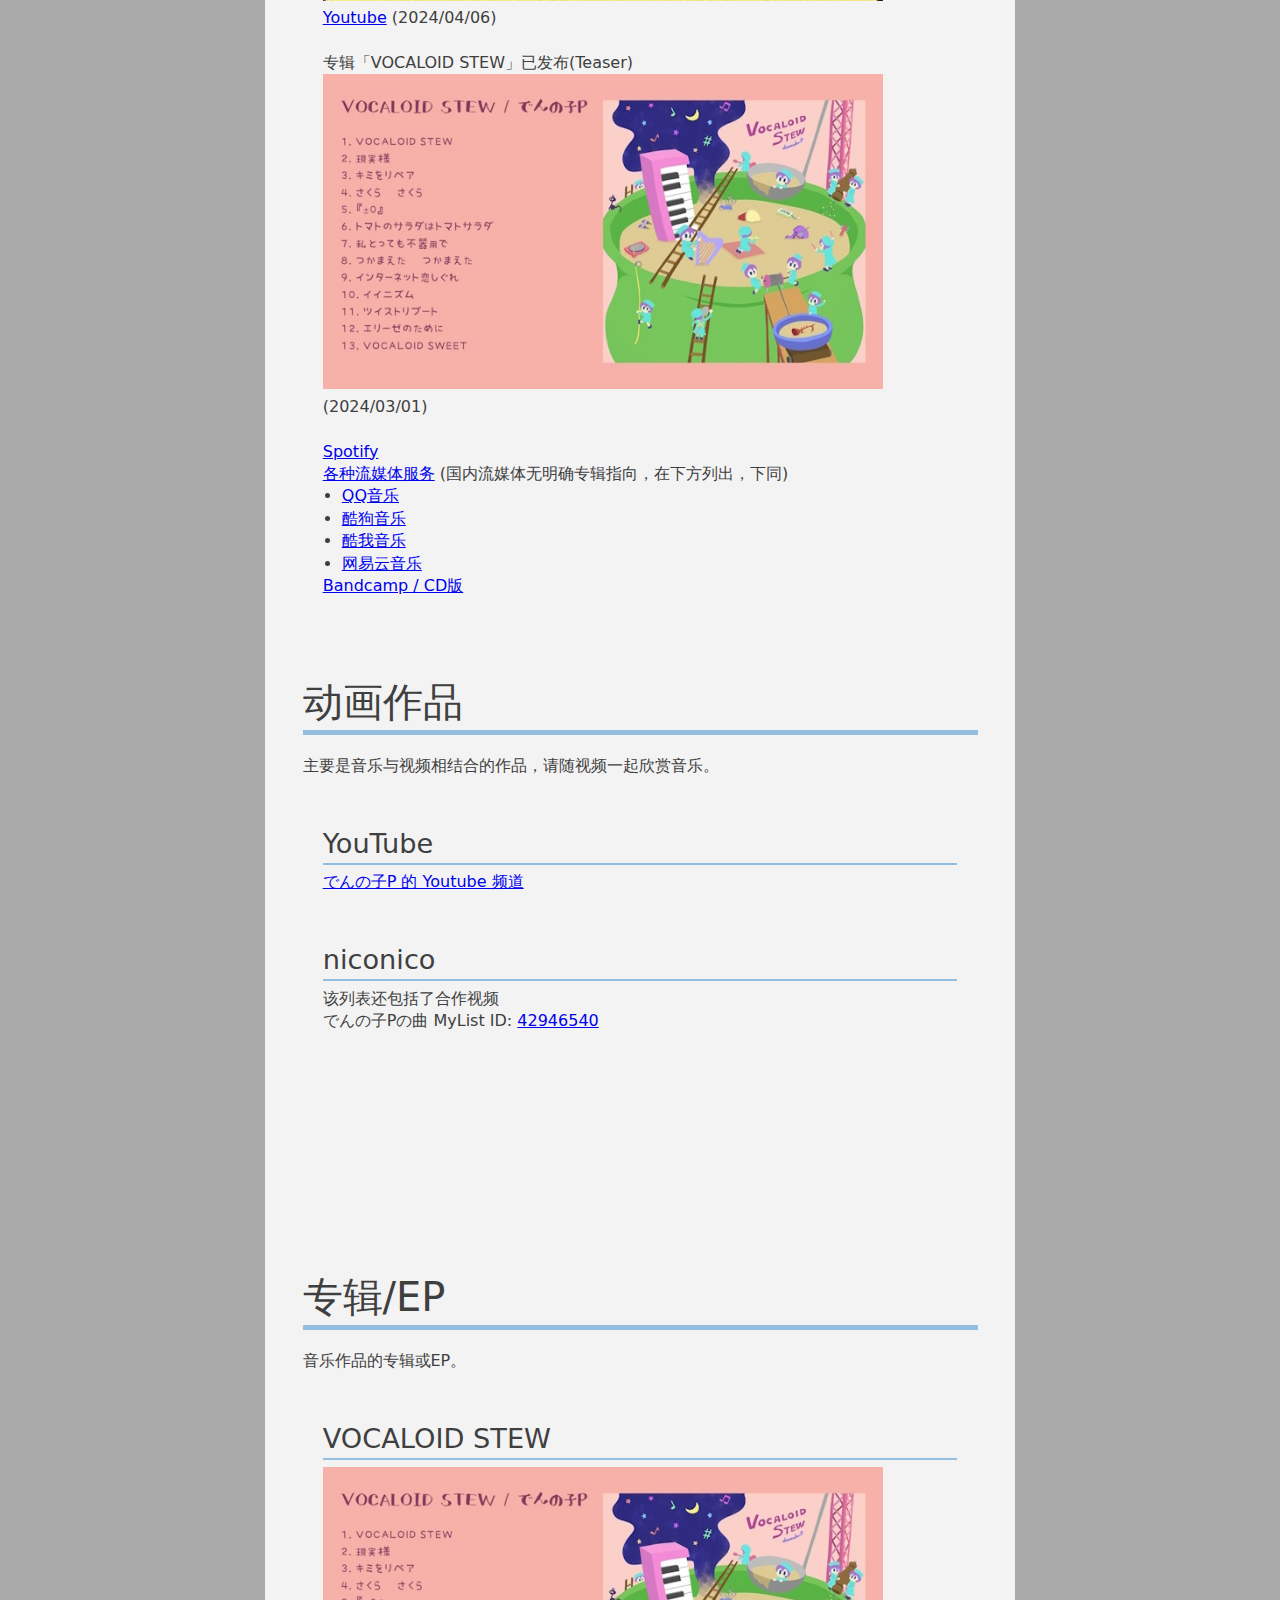
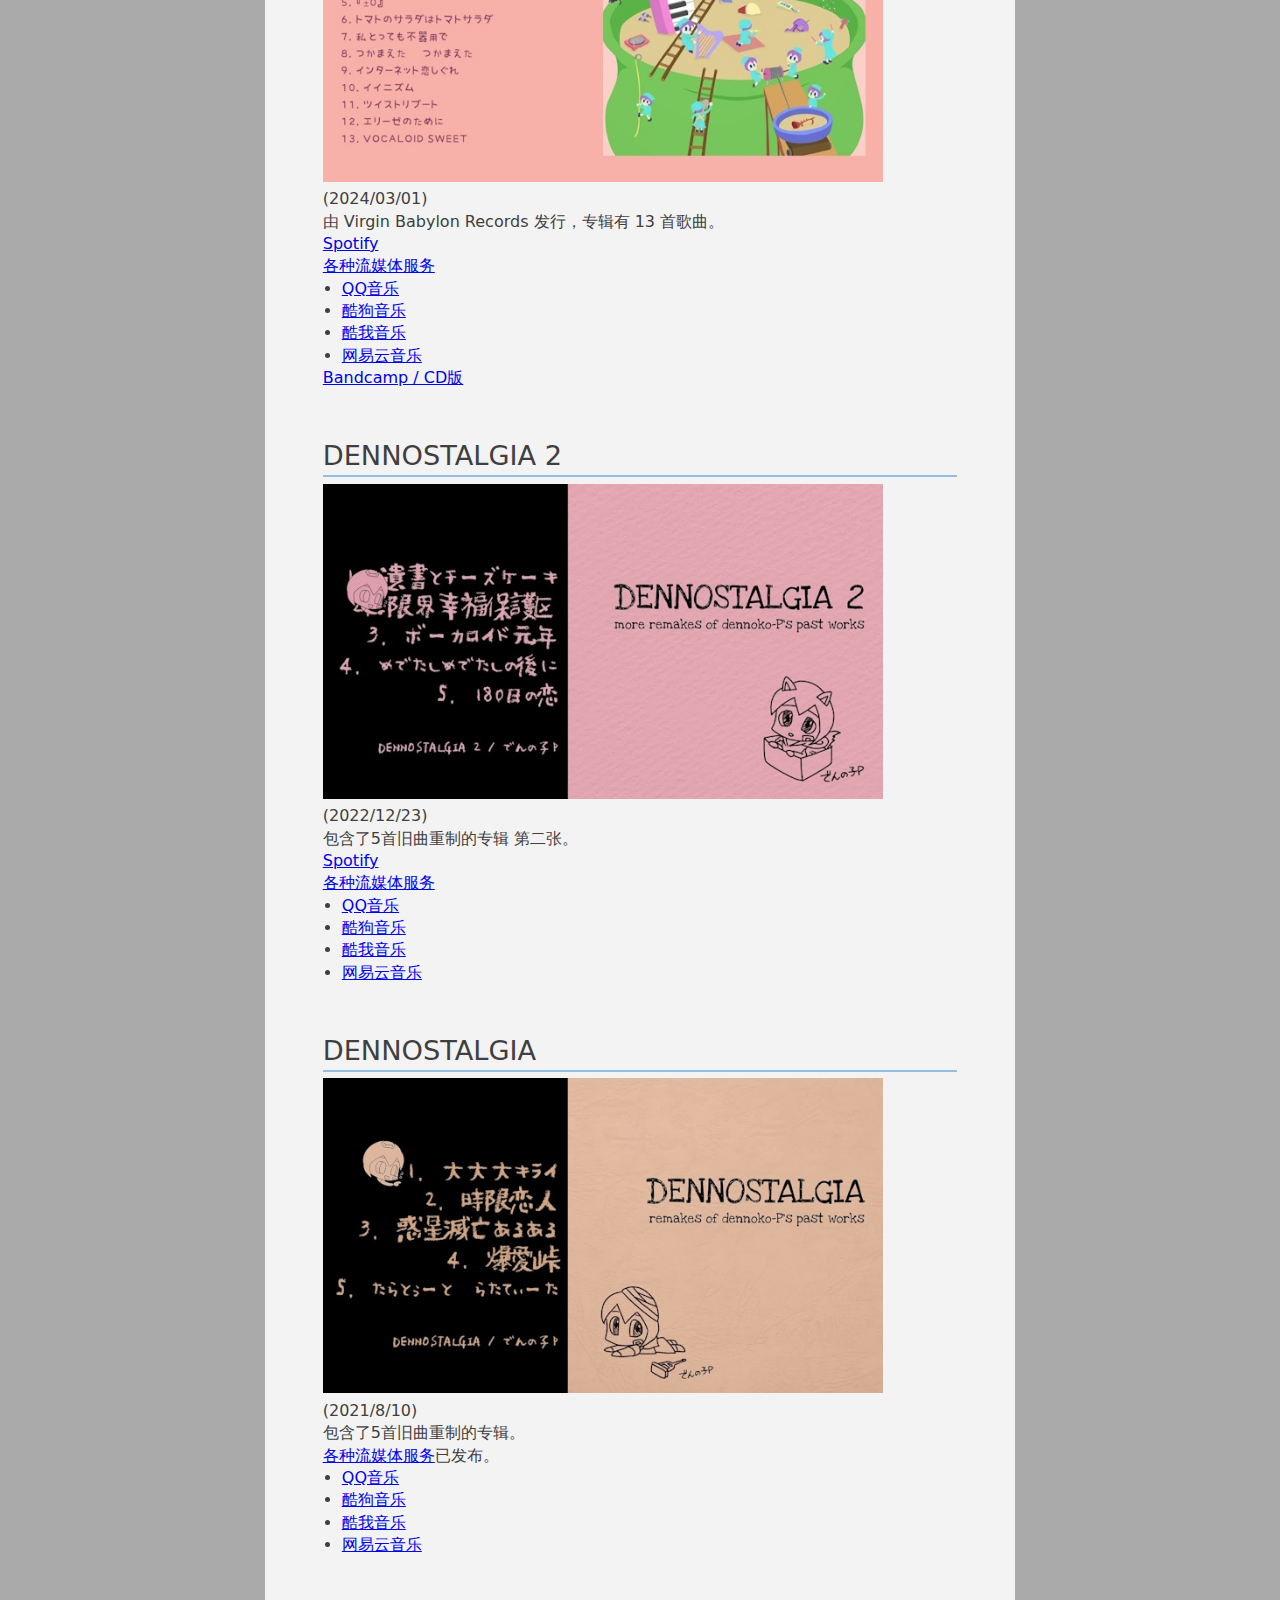
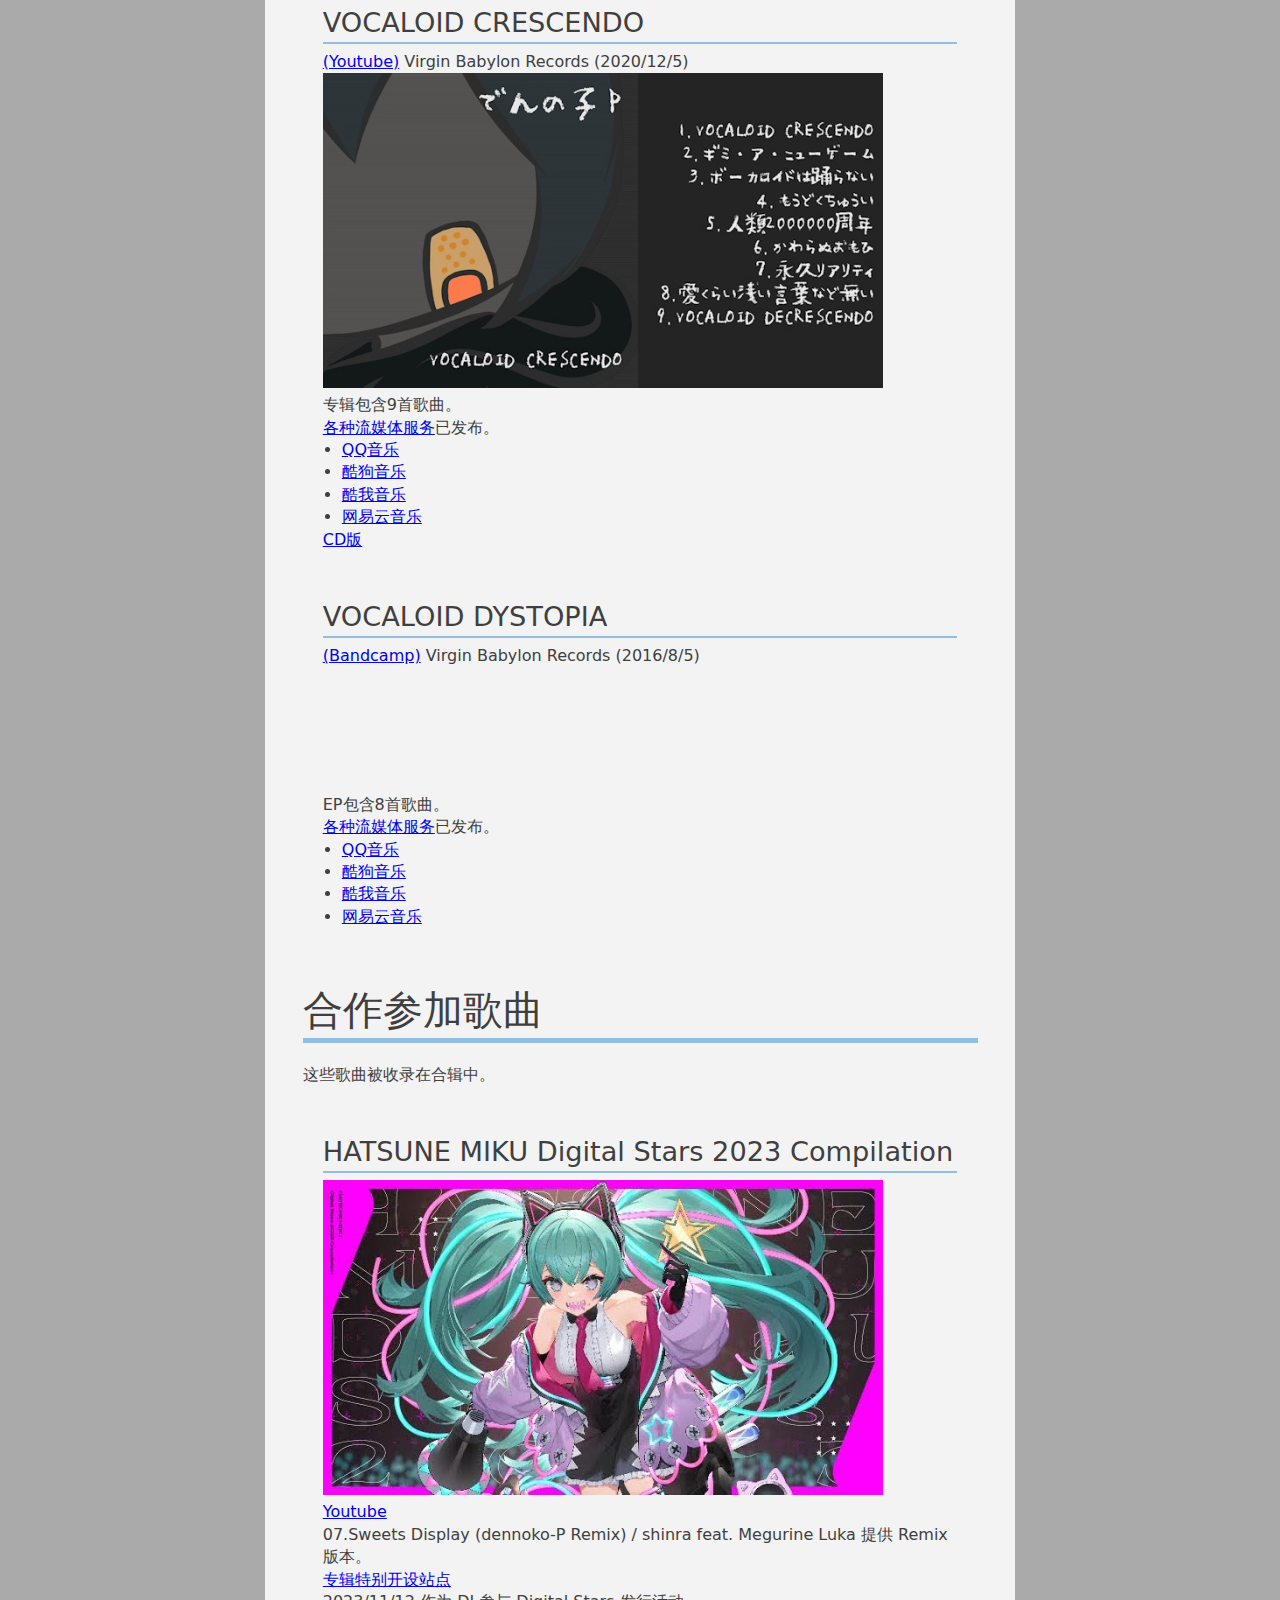
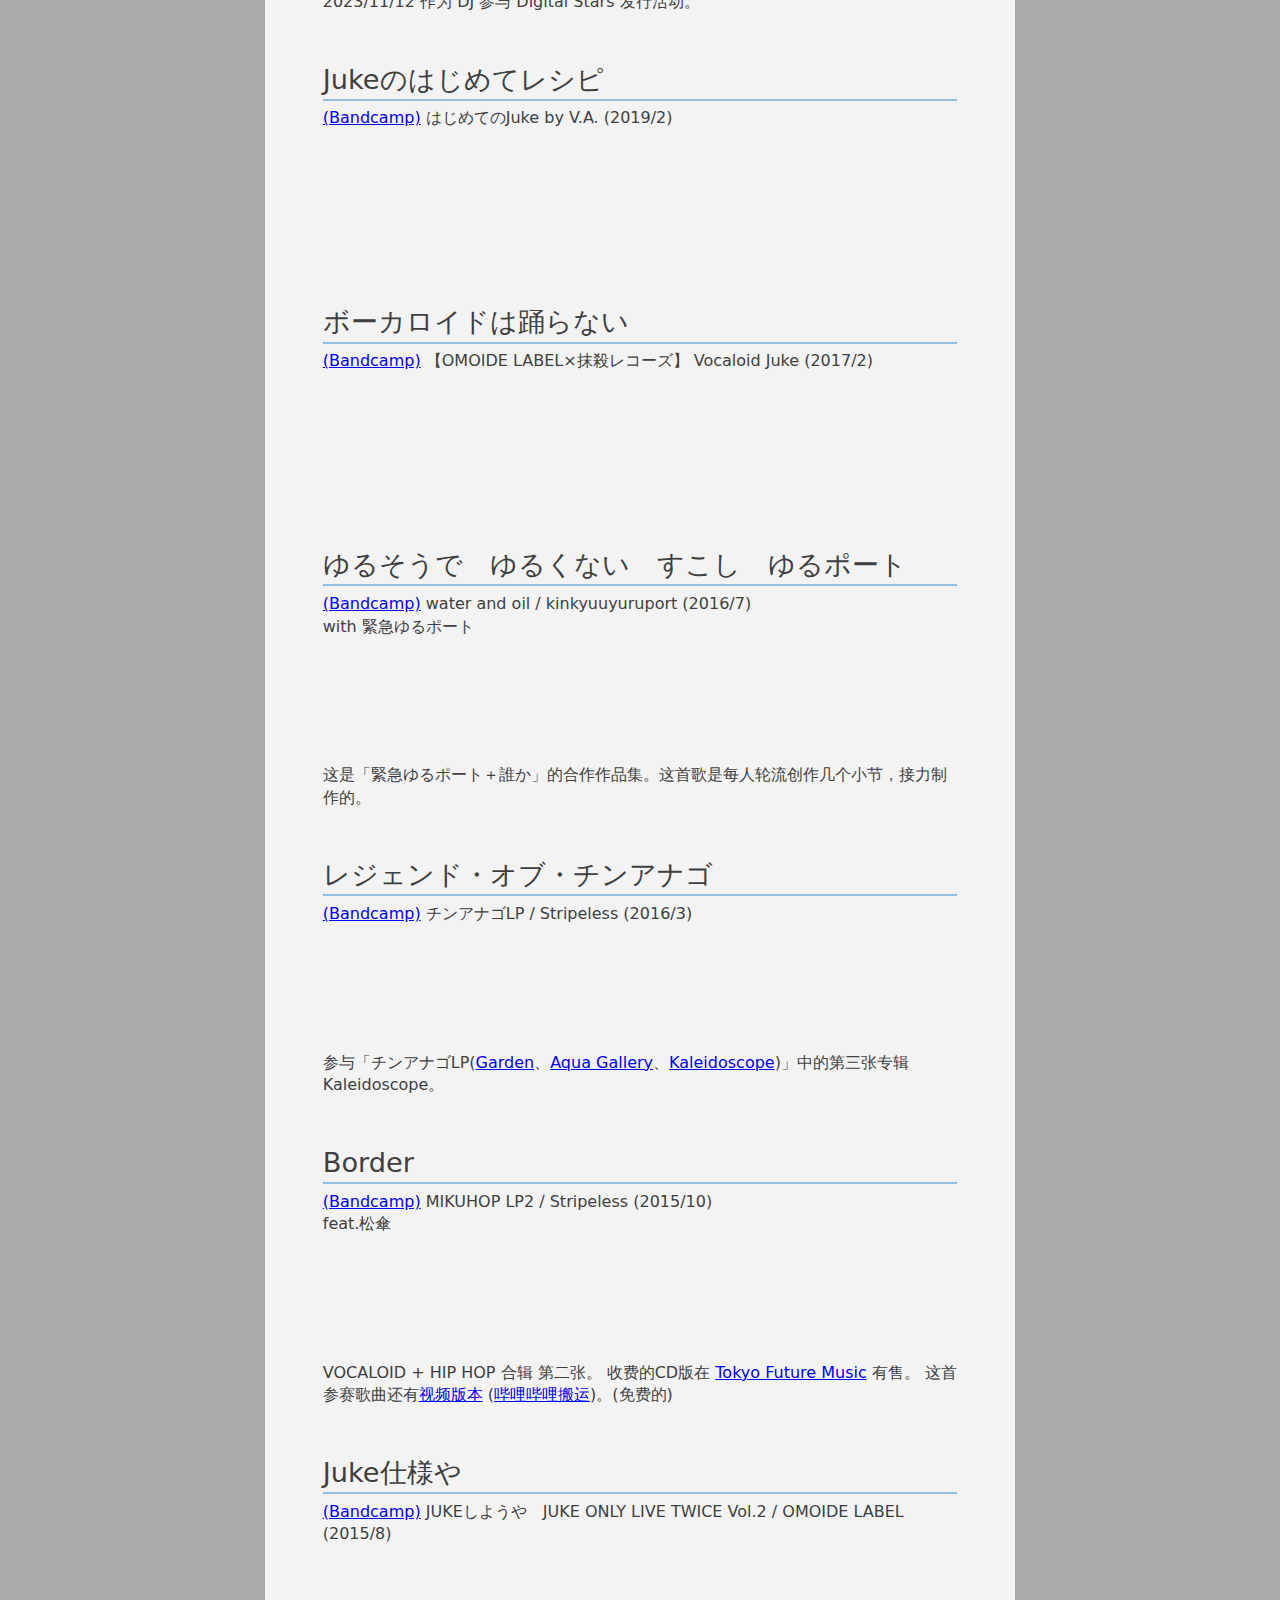
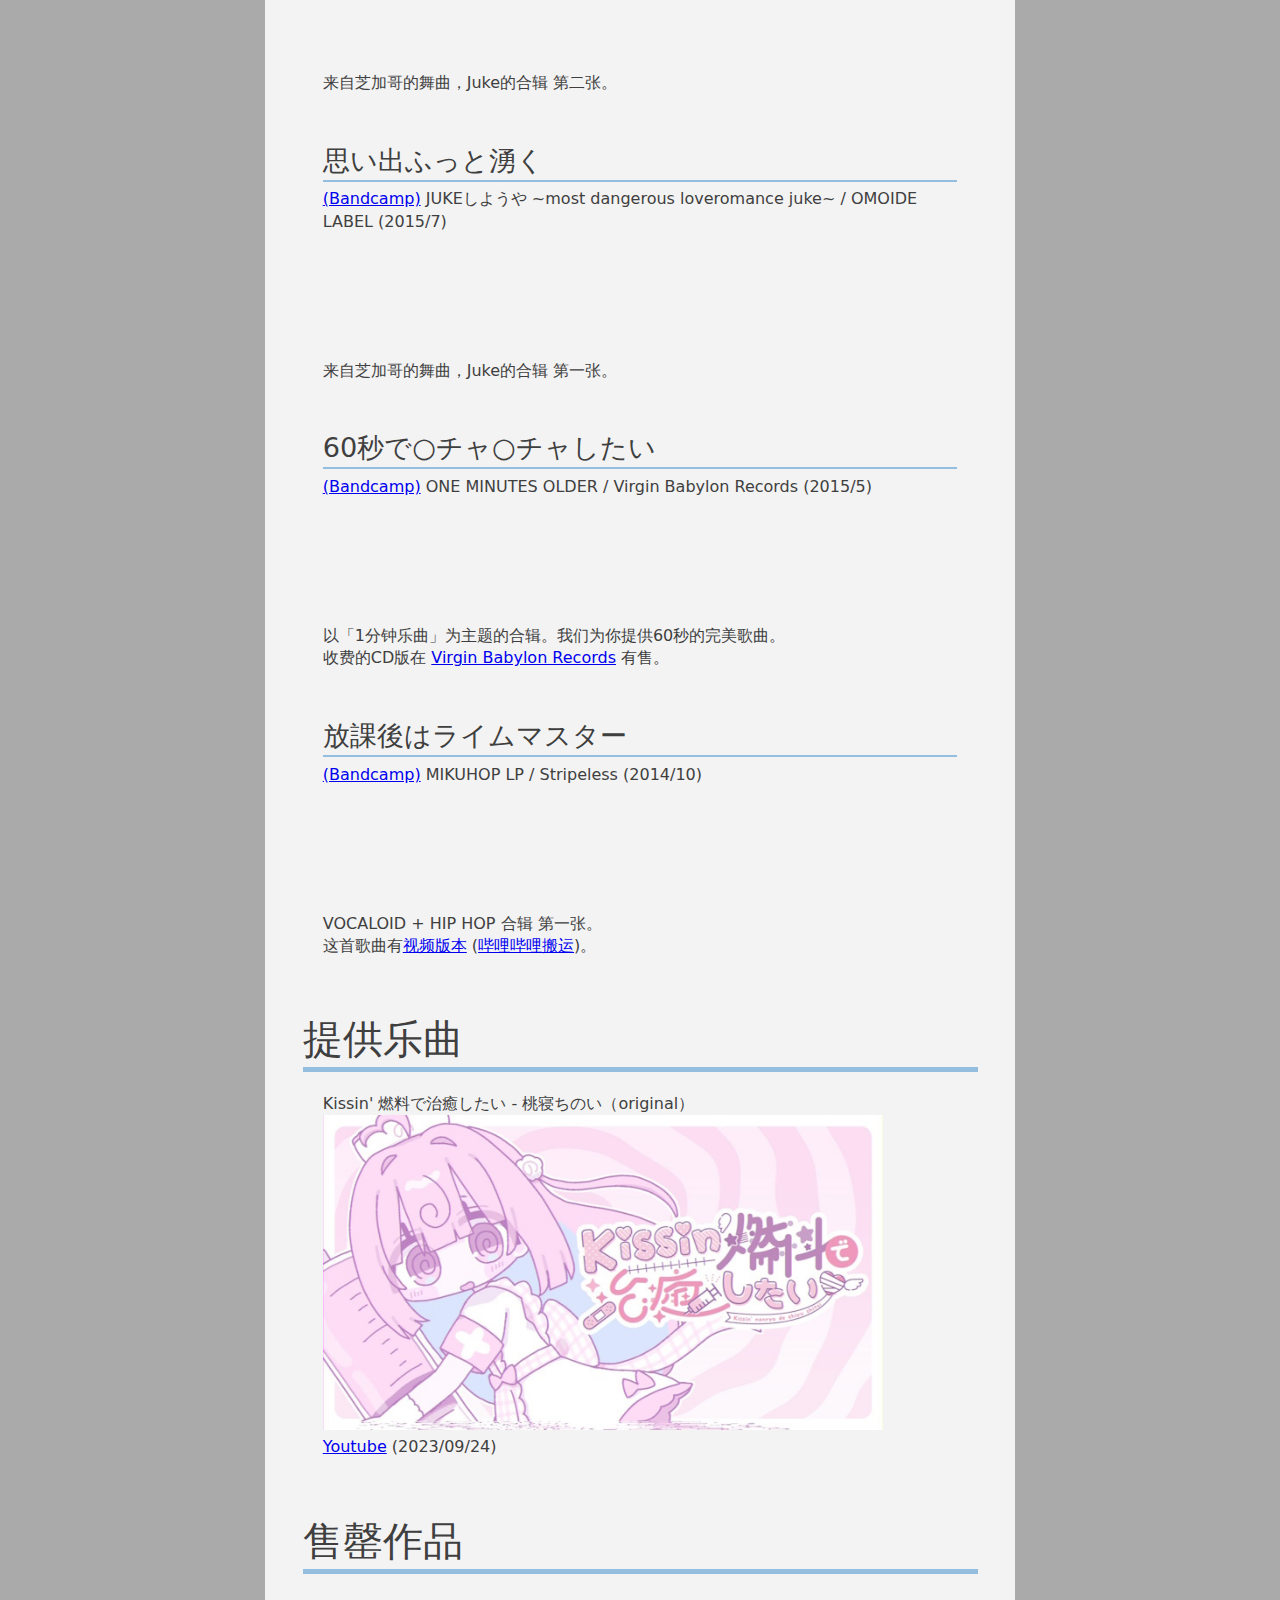
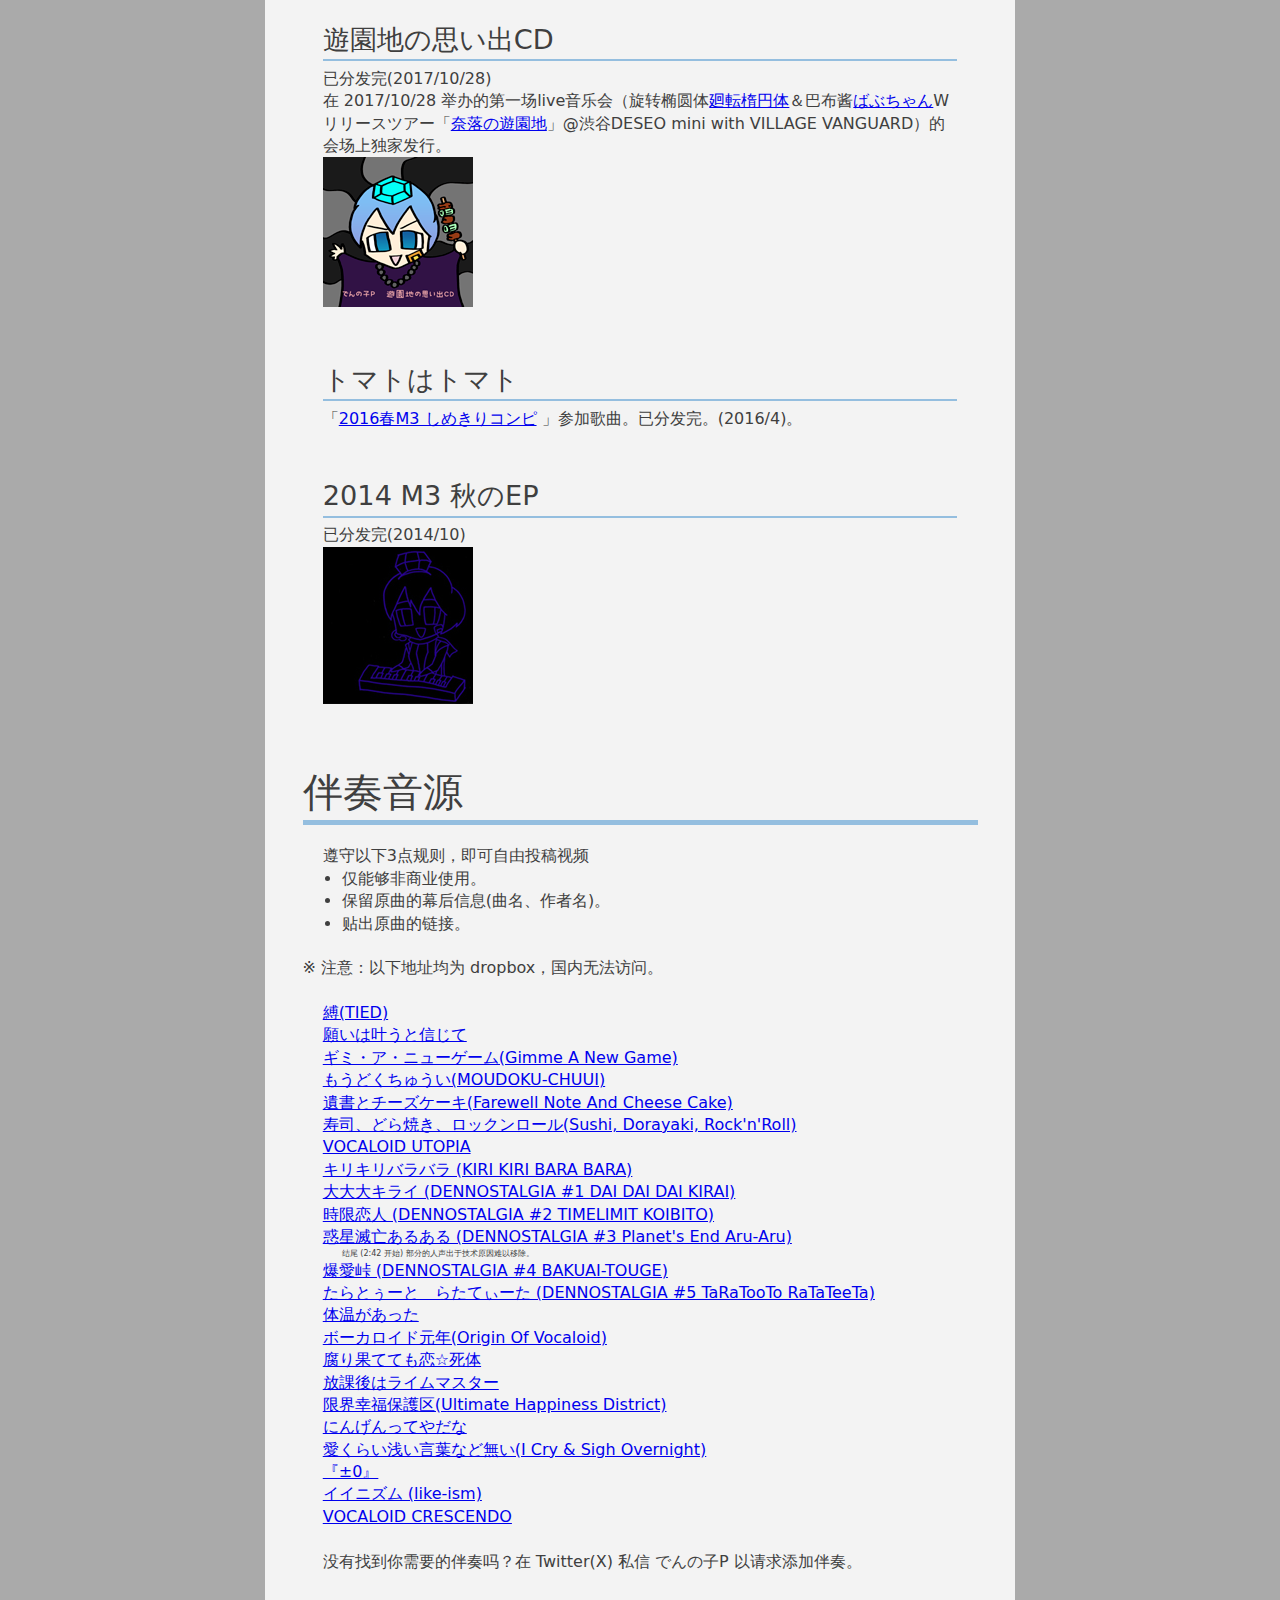
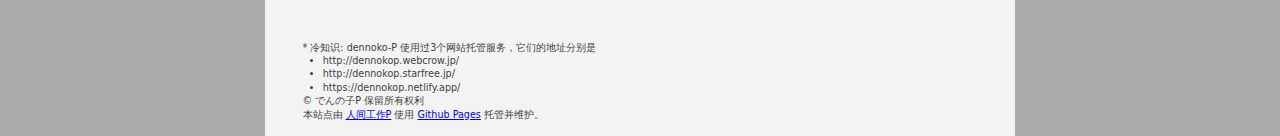
==== commit 8575d250: "translation" ====
--- a/index.html
+++ b/index.html
@@ -50,7 +50,7 @@
                 这里存放一些站长翻译的文章，有些是已经从互联网中消失了的。
                 <ul>
                     <li>
-                        <a href="/soundmain-20230120">【soundmain】でんの子P专访：关于如何以听起来流行的方式塞入小众的元素，以及与术力口音乐的独特「机缘」</a>
+                        <a href="/soundmain-20230120">【soundmain】でんの子P专访：关于如何以听起来流行的方式塞入小众的元素，以及与术力口音乐的独特「限制」</a>
                         <br>でんの子P インタビュー　マニアックな要素をポップに聴かせる、ボーカロイド音楽ならではの「縛り」と作り方
                     </li>
                 </ul>
